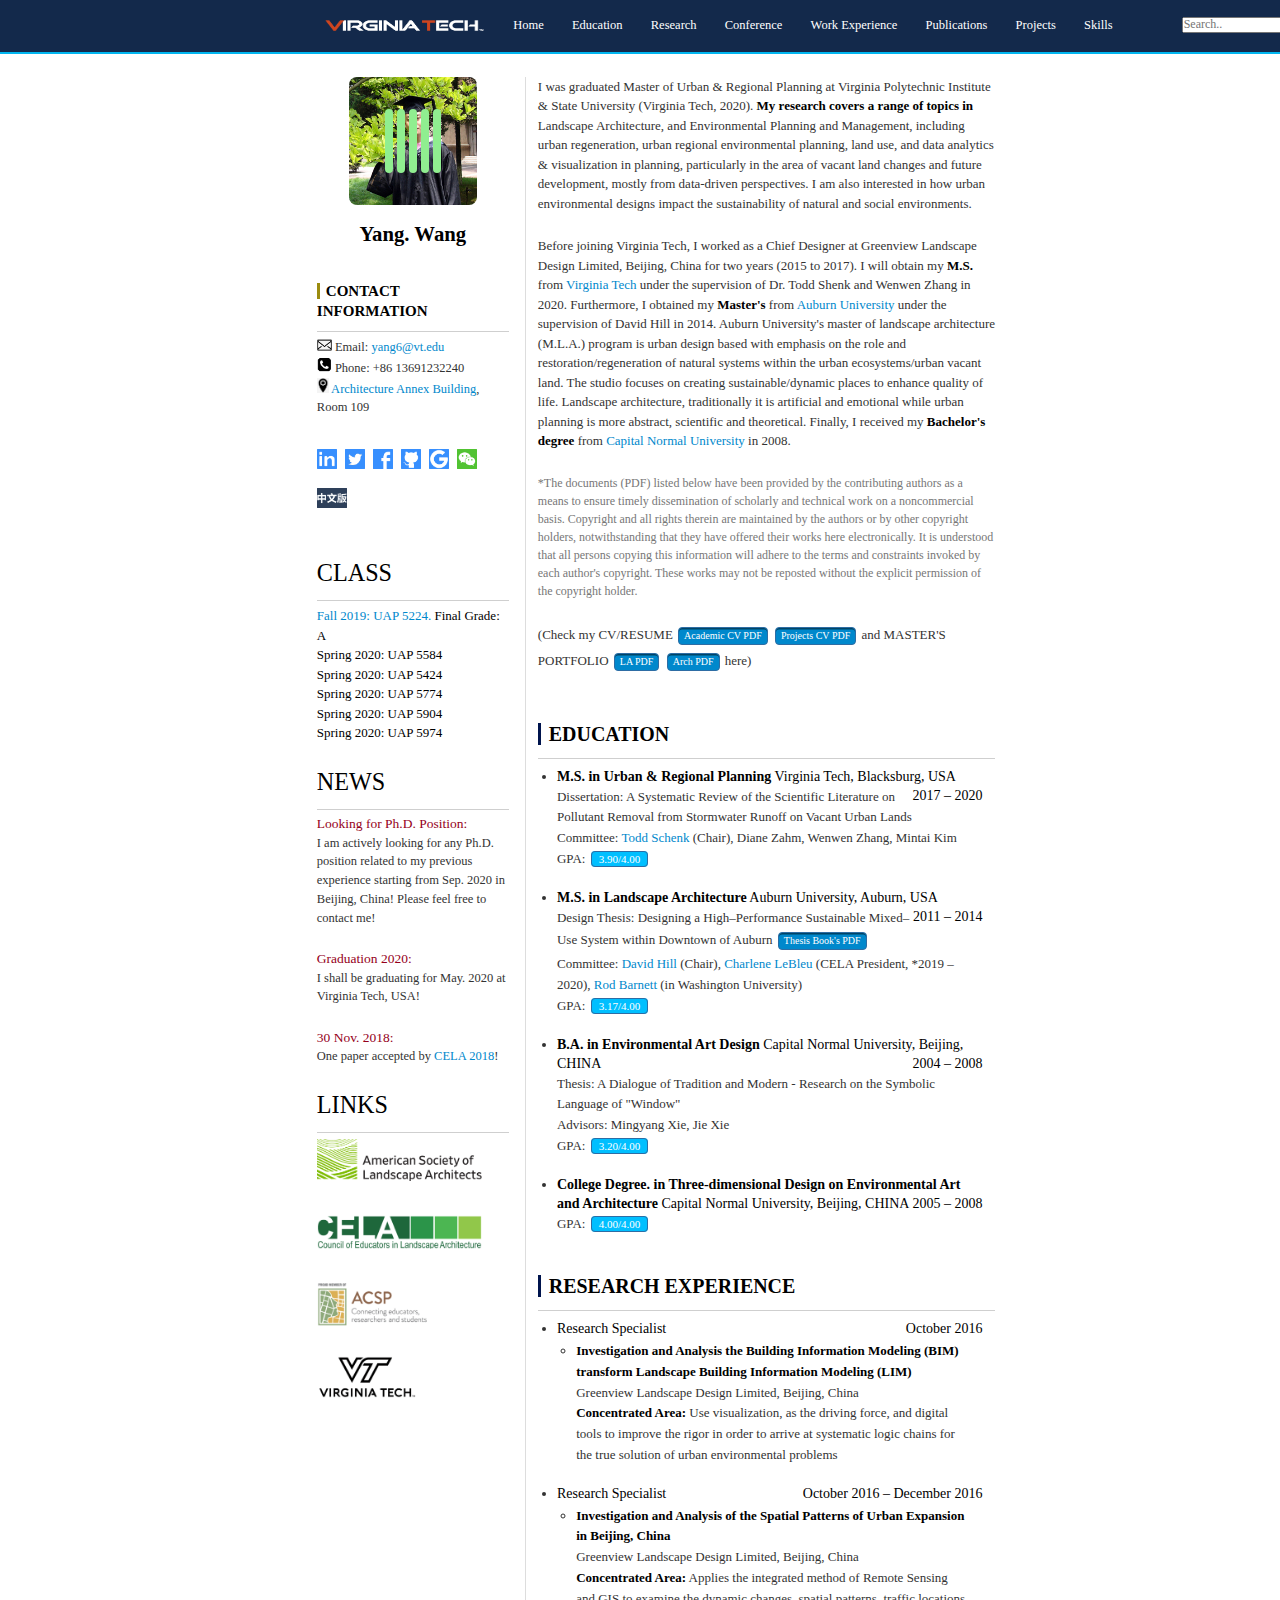
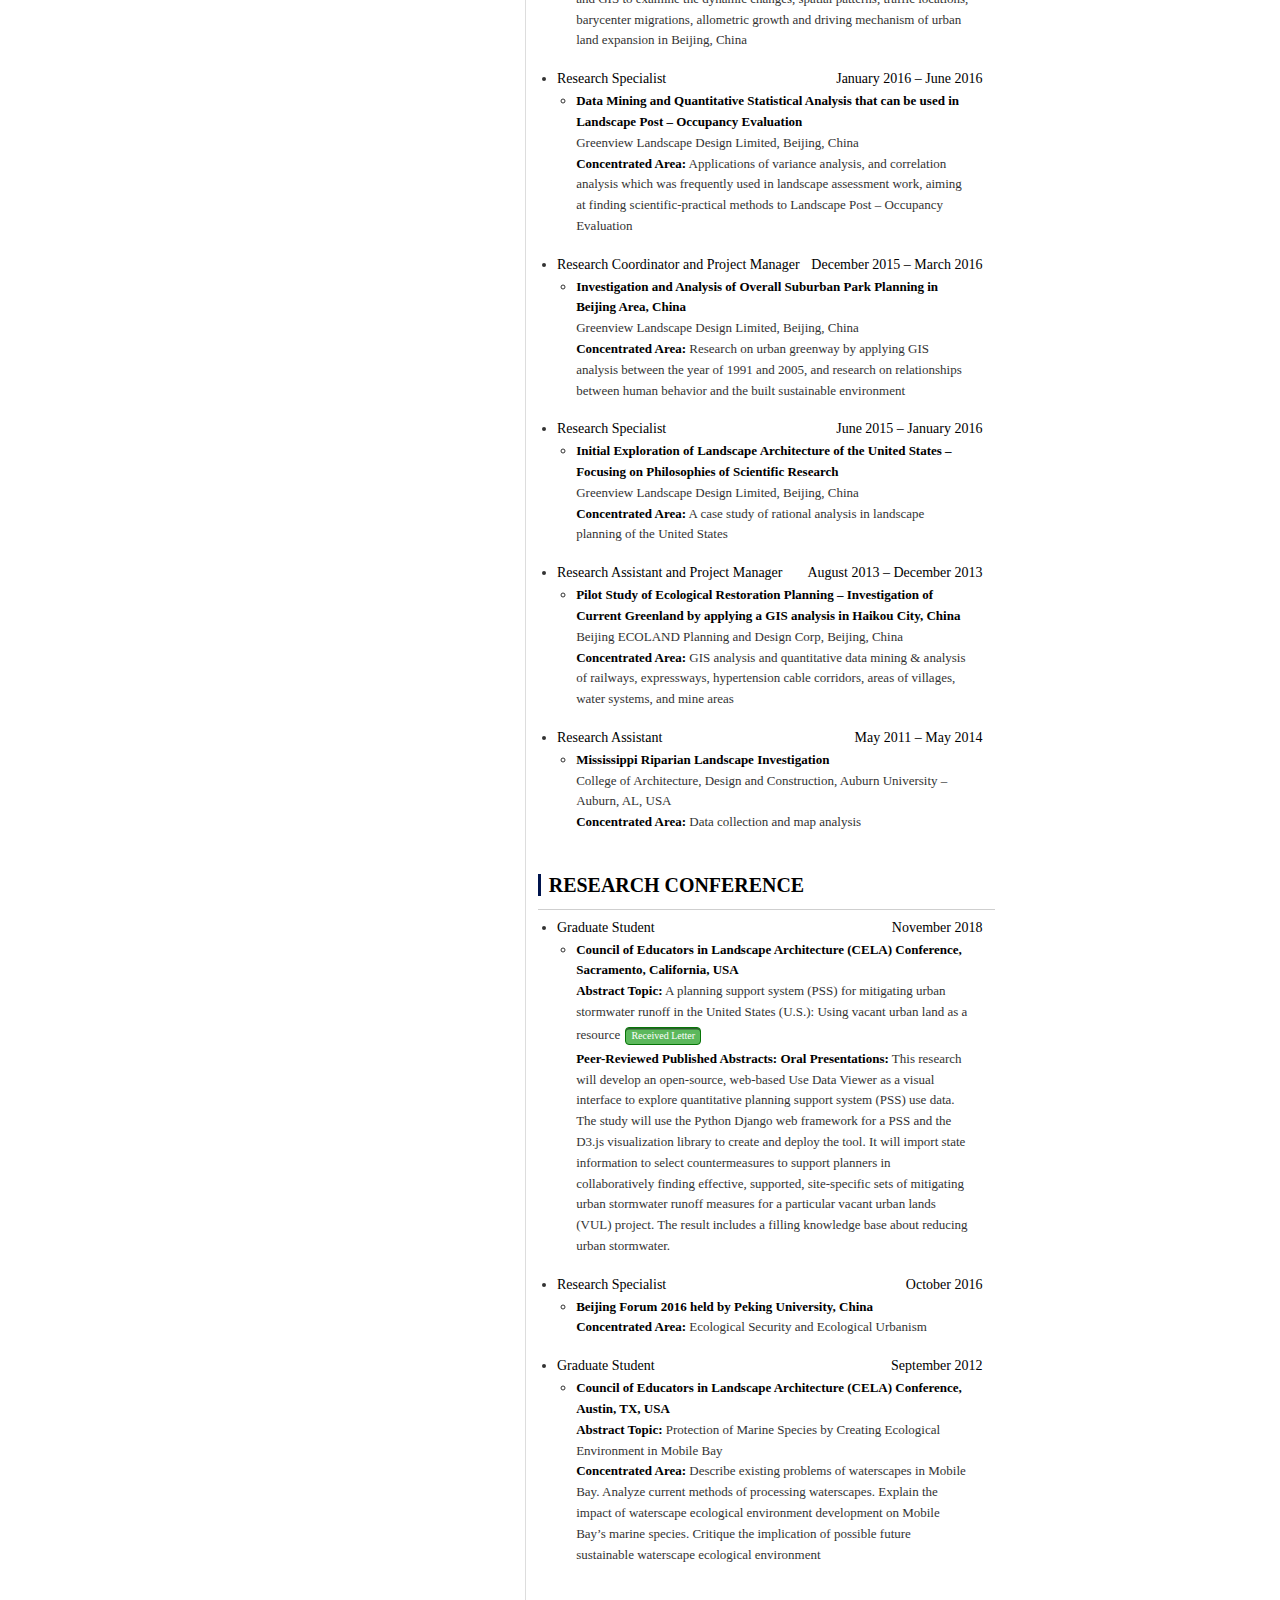
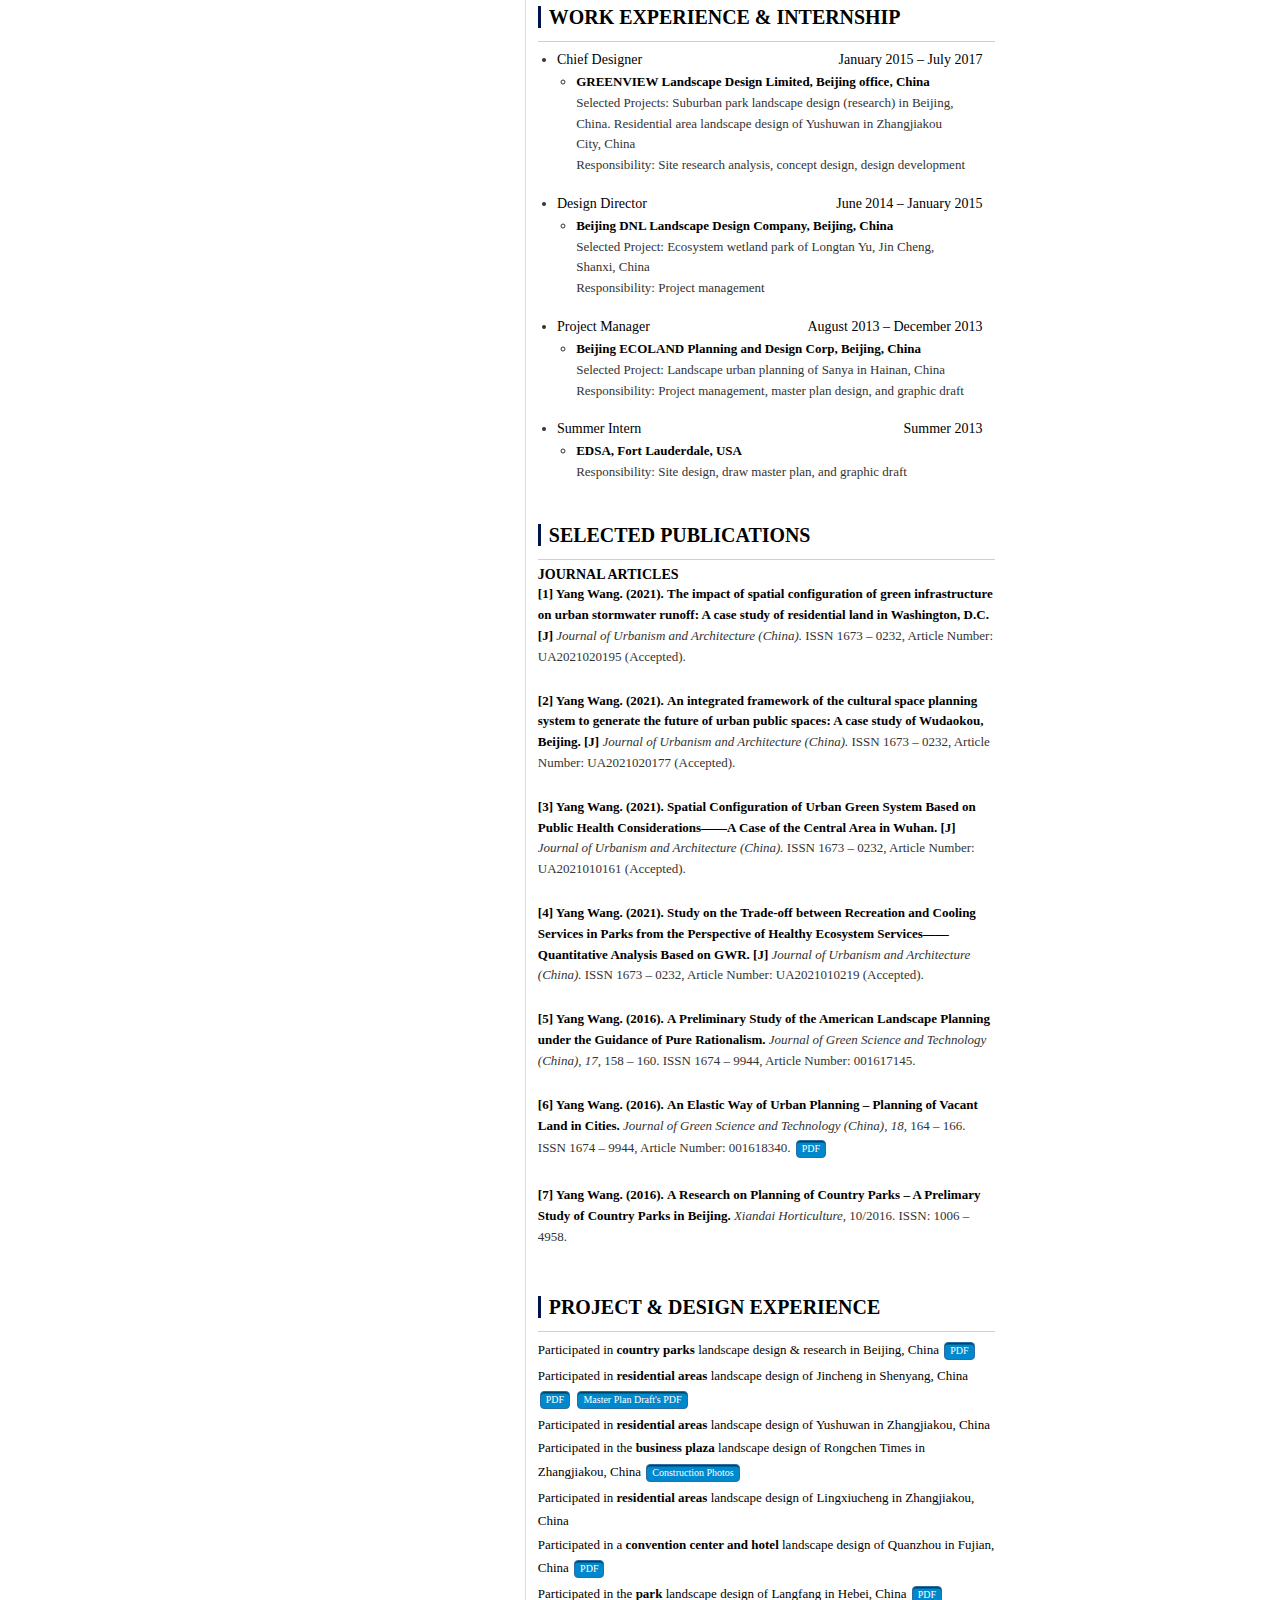
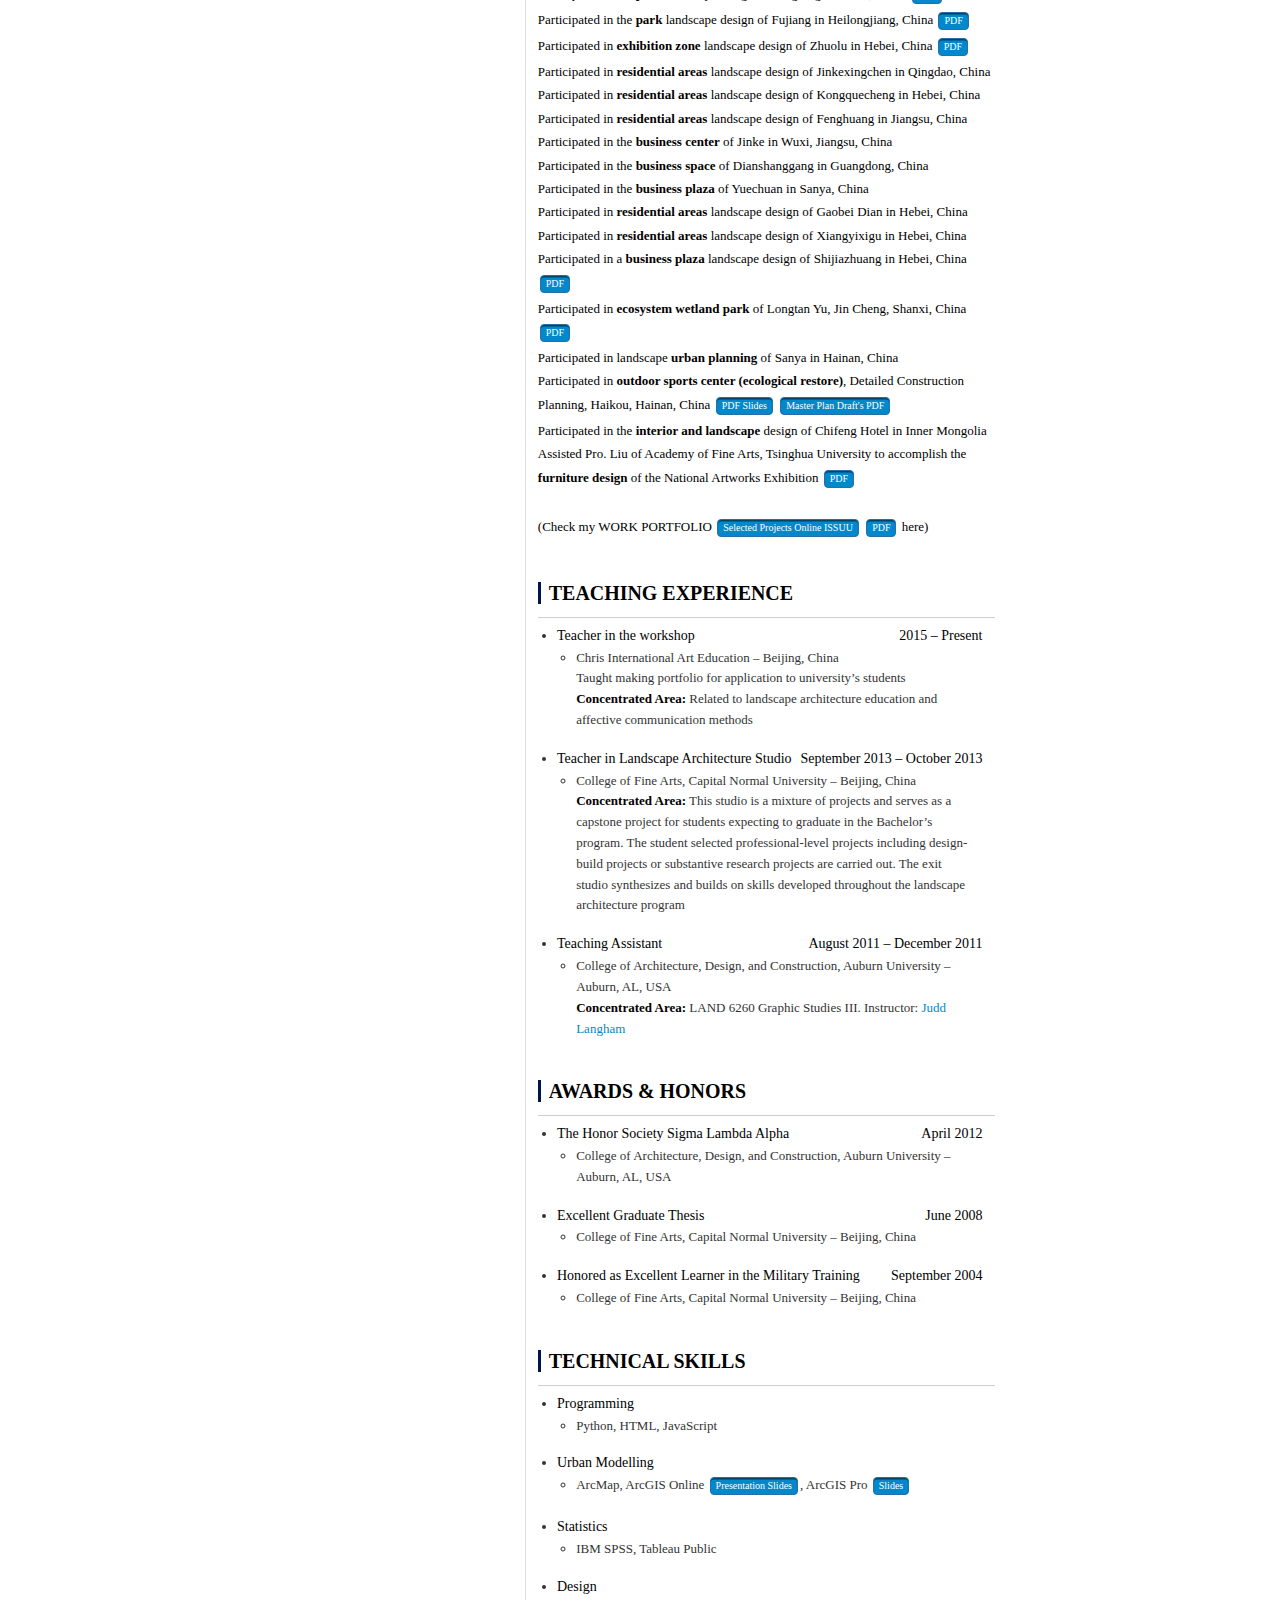
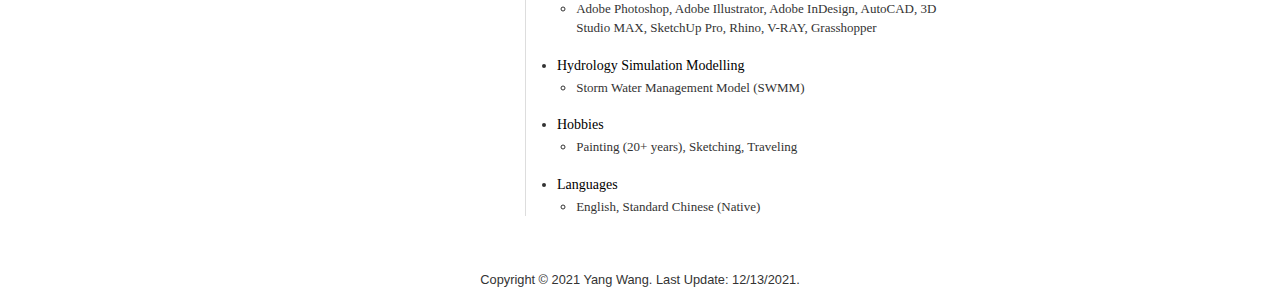
==== index.html @ 4e184217 "Update index.html" ====
<!DOCTYPE html>
<html lang="zh-cn">

<head>
    <meta charset="utf-8">
    <meta http-equiv="X-UA-Compatible" content="IE=edge,chrome=1">
    <meta name="viewport" content="width=device-width, initial-scale=1">
    <meta name="apple-mobile-web-app-status-bar-style" content="black" />
    <meta name="format-detection" content="email=yes" />
    <meta name="apple-mobile-web-app-capable" content="yes" />
    <meta name="format-detection" content="telephone=no" />
    <meta name="renderer" content="webkit">
    <meta name="apple-mobile-web-app-status-bar-style" content="black">
    <meta name="apple-mobile-web-app-title" content="Amaze UI" />
    <meta http-equiv="Cache-Control" content="no-cache, no-store, must-revalidate" />
    <meta http-equiv="Pragma" content="no-cache" />
    <meta http-equiv="Expires" content="0" />
    <title>Yang Wang | Virginia Tech</title>
    <link rel="shortcut icon" href="assets/images/yanglogo2.png" type="image/Y">
    <link rel="stylesheet" href="assets/css/typo.css">
    <link rel="stylesheet" href="assets/css/font-awesome.min.css">
    <link rel="stylesheet" href="assets/css/index.css">
    
<style>
body {
  margin: 0;
  font-family: Arial, Helvetica, sans-serif;
}
.topnav {
  overflow: hidden;
  background-color: #333;
}
.border-left1 {
    border-left: 1px solid #ddd;
}
div.b {
  line-height: 1.8;
  font-family:Times New Roman; 
  font-size:101%
}
    p.small {
    line-height: 1.5;
    }
em { 
  font-style: italic;
}
.button11 {
  background-color: #5cb85c;
  box-shadow: inset 0 1.5px rgba(0, 0, 0, 0.5);
  border-style: solid;
  border-color: #077507;
  border-width: 0.4px;
  color: #fff;
  padding: 0px 5px;
  font-family:'Palatino Linotype', Palatino, Georgia, serif; 
  font-size:13px
  text-align: center;
  border-radius: 4px;
  text-decoration: none;
  font-size: 10px;
  margin: 4px 2px;
  cursor: pointer;
  vertical-align: middle;
}
.button11:hover {
  background-color: #0B6121;
  color: #fff;
}
.button99 {
  background-color: #08c;
  box-shadow: inset 0 1.5px rgba(0, 0, 0, 0.5);
  border-style: solid;
  border-color: #2e6da4;
  border-width: 0.4px;
  color: #fff;
  padding: 0px 5px;
  font-family:'Palatino Linotype', Palatino, Georgia, serif; 
  font-size:13px
  text-align: center;
  border-radius: 4px;
  text-decoration: none;
  font-size: 10px;
  margin: 4px 2px;
  cursor: pointer;
  vertical-align: middle;
}
.button99:hover {
  background-color: #13294b;
  color: #fff;
}
.button1 {
  border-style: solid;
  border-color: #610B21;
  border-width: 0.4px;
  color: #fff;
  padding: 0.1px 7px;
  text-align: center;
  border-radius: 4px;
  text-decoration: none;
  font-size: 11px;
  margin: 4px 2px;
  cursor: pointer;
  box-shadow: 0 1px #999;
  vertical-align: middle;
}
.button2 {
  border-style: solid;
  border-color: #2e6da4;
  border-width: 0.4px;
  color: #fff;
  padding: 1px 7px;
  text-align: center;
  border-radius: 4px;
  text-decoration: none;
  font-size: 11px;
  margin: 4px 2px;
  cursor: pointer;
  vertical-align: middle;
}

.topnav a {
  float: left;
  color: #f2f2f2;
  text-align: center;
  padding: 14px 40px;
  text-decoration: none;
  font-size: 17px;
}

.topnav a:hover {
  background-color: #ddd;
  color: white;
}

.topnav a.active {
  background-color: #4CAF50;
  color: white;
  transform: translate(50%, -50%);
}

.topnav-centered a {
  float: none;
  position: absolute;
  top: 50%;
  left: 50%;
  transform: translate(100%, -50%);
}

.topnav-right {
  float: right;
}
</style>
</head>
</body>

	
    <script>
        function loading() {
            document.getElementsByClassName('avatar')[0].style.display = 'block';
            document.getElementsByClassName('loading')[0].style.display = 'none';
        }
</script>
</head>

<body>
    <header class="header"></header>
	<div id="cv_main" class="navbar navbar-default navbar-fixed-top" style="border-bottom-width: 2px; width: 1950px; border-bottom-style: solid;">
		<ul id="nav" class="screen_only" style="height:42px;">
			<li> <a href="https://archdesign.caus.vt.edu/"><img class="screen_only" style="float:right; position: center;padding-left: 60px;padding-top: 2px;" src="assets/images/VirginiaTech_Wordmark1.png" style="color:#13294b" width="160" height="21" alt="Virginia Tech, Urban Affairs and Planning" />
			</a></li>
			<div class="btn-group">
			<li style="padding-top: 10px;"><a href="index.html"> <p style="font-family:'Palatino Linotype', Palatino, Georgia, serif; font color:#f2c100; font-size: 12.5px;">Home</a></li></p>
      			<li style="padding-top: 10px;"><a href="./index.html#edu"> <p style="font-family:'Palatino Linotype', Palatino, Georgia, serif; font-size: 12.5px;">Education</a></li></p>
			<li style="padding-top: 10px;"><a href="./index.html#researchexperience"> <p style="font-family:'Palatino Linotype', Palatino, Georgia, serif; font-size: 12.5px;">Research</a></li></p>
      			<li style="padding-top: 10px;"><a href="./index.html#conference"> <p style="font-family:'Palatino Linotype', Palatino, Georgia, serif; font-size: 12.5px;">Conference</a></li></p>
      		  	<li style="padding-top: 10px;"><a href="./index.html#work"> <p style="font-family:'Palatino Linotype', Palatino, Georgia, serif; font-size: 12.5px;">Work Experience</a></li></p>
			<li style="padding-top: 10px;"><a href="./index.html#publications"> <p style="font-family:'Palatino Linotype', Palatino, Georgia, serif; font-size: 12.5px;">Publications</a></li></p>
      			<li style="padding-top: 10px;"><a href="./index.html#projects"> <p style="font-family:'Palatino Linotype', Palatino, Georgia, serif; font-size: 12.5px;">Projects</a></li></p>
                        <li style="padding-top: 10px;"><a href="./index.html#skills"> <p style="font-family:'Palatino Linotype', Palatino, Georgia, serif; font-size: 12.5px;">Skills</a></li></p>
		        <input type="text" placeholder="Search.." style="font-family:'Palatino Linotype', Palatino, Georgia, serif; font-size: 12px; style=margin-top: 8px;margin-top: 12px;margin-left: 55px;height: 12px;width: 130px;" padding-left:="" px;margin-left:="" 45px;margin-top:="" 8px;width:="" 120px;height:="" 20px;"="">
		</ul>
	</div>
    <article class="container">
        <section class="side" id="side" style="padding-left: 3rem;padding-right: 3rem;">
		<!--
		<label class="switch" style="display: none;" onchange="switchFixed()">
                <script type="text/javaScript">
                    function switchFixed(){
                        var value = document.getElementById('cv_main').style.position === 'fixed' ? 'fixed' : 'fixed';
			document.getElementById('cv_main').style.position = value;
                    }
                </script>
                <input id="cb" type="checkbox">
                <span class="slider round"></span>
            </label>
            <style>
                @media (min-width: 	750px){
                    .switch{position:relative;display:inline-block!important;width:60px;height:34px;}
                    .switch input{display:none;}
                    .slider{position:absolute;cursor:pointer;top:0;left:0;right:0;bottom:0;background-color:#ccc;-webkit-transition:.4s;transition:.4s;}
                    .slider:before{position:absolute;content:"";height:26px;width:26px;left:4px;bottom:4px;background-color:white;-webkit-transition:.4s;transition:.4s;}
                    input:checked + .slider{background-color:#1abc9c;}
                    input:focus + .slider{box-shadow:0 0 1px #1abc9c;}
                    input:checked + .slider:before{-webkit-transform:translateX(26px);-ms-transform:translateX(26px);transform:translateX(26px);}.slider.round{border-radius:34px;}
                    .slider.round:before{border-radius:50%;}
                }
            </style>-->
            <!-- 左侧固定开关，记得及时删除这段代码 End-->

            <!-- 个人肖像 -->
            <section class="me">
                <section class="portrait">
                    <div class="loading">
                        <span></span>
                        <span></span>
                        <span></span>
                        <span></span>
                        <span></span>
                    </div>
                    <!-- 头像照片 -->
                    <img class="avatar" src="assets/images/new photo777.jpg" heigh="200" ;="" onload="loading()" style="border-radius: 8px; display: block;" width="200">
                </section>
                <h2>
 		<p style="font-family:'Palatino Linotype', Palatino, Georgia, serif; font-size:120%";> <font color:#717171"><b>Yang. Wang</b></font> </p>
                </h2>
            </section>

            <!-- 基本信息 -->
            <section class="contact info-unit">
                <h3>
                    <p style="font-family:'Palatino Linotype', Palatino, Georgia, serif; font-size:95%"><h66><b>CONTACT INFORMATION</b></h66>
		</h3>
                <hr/>
                <ul>
                    <li>
                        <p style="font-family:'Palatino Linotype', Palatino, Georgia, serif; font-size: 12.5px"; class="small">
			<img src="assets/images/mail.png" ,="" height="12"> 
			Email: <a href="mailto:yang6@vt.edu">yang6@vt.edu</a></p>
			<p style="font-family:'Palatino Linotype', Palatino, Georgia, serif; font-size: 12.5px"; class="small">
			<img src="assets/images/Phone.png" ,="" height="15"> 
			Phone: +86 13691232240</p>
			<p style="font-family:'Palatino Linotype', Palatino, Georgia, serif; font-size: 12.5px"; class="small">
			<img src="assets/images/location.png" ,="" height="15"> 
			<a href="https://goo.gl/maps/joccqLNyztT2">Architecture Annex Building</a>, Room 109</p>
                    </li>
		<br>
                </ul>
		<h1>
                <a href="https://www.linkedin.com/feed/"> 
		 <img src="assets/images/linkedlogo11.png"; width="20"></i> 
		</a>
		<a href="https://twitter.com/intent/follow?source=followbutton&variant=1.0&screen_name=Yang6Wang"> 
		 <img src="assets/images/twitterlogo11.png"; width="20"></i> 
		</a>
		<a href="https://www.facebook.com/profile.php?id=100022761184357"> 
		 <img src="assets/images/facebooklogo11.png"; width="20"></i> 
		</a>
	        <a href="https://github.com/YangWangDesign"> 
		 <img src="assets/images/githublog222.png"; width="20"></i> 
		</a>
		<a href="https://scholar.google.com/citations?user=HoMEobYAAAAJ&hl=en"> 
		 <img src="assets/images/googlelogo11.png"; width="20"></i> 
		</a>
		<a href="https://YangWangDesign.github.io/webwxgetmsgimg.jpg"> 
		 <img src="assets/images/wechat.png"; width="20"></i> 
		</a>
		<a href="cn.html">
		 <img src="assets/images/chinese6.jpg"; width="30"></i>
		</a>
                </h1>
	    </section>

            <!-- 联系方式 -->
            <section class="news update">
		    <br>
                <h2>
		<p style="font-family:'Palatino Linotype', Palatino, Georgia, serif; font-size:140%">CLASS</p>
		</h2>
		<hr/>
                     <h3>
                         <div class="b">
		    	 <p style="font-family:'Palatino Linotype', Palatino, Georgia, serif; font-size:13px"; class="small"> <span><a href="http://YangWangDesign.github.io/syllabus.pdf">Fall 2019: UAP 5224.</a> Final Grade: A</span><br>
                         <p style="font-family:'Palatino Linotype', Palatino, Georgia, serif; font-size:13px"; class="small"> <span>Spring 2020: UAP 5584 </span><br> 
		         <p style="font-family:'Palatino Linotype', Palatino, Georgia, serif; font-size:13px" class="small"> <span>Spring 2020: UAP 5424</span><br>
			 <p style="font-family:'Palatino Linotype', Palatino, Georgia, serif; font-size:13px" class="small"> <span>Spring 2020: UAP 5774</span><br>
		         <p style="font-family:'Palatino Linotype', Palatino, Georgia, serif; font-size:13px" class="small"> <span>Spring 2020: UAP 5904</span><br>
		         <p style="font-family:'Palatino Linotype', Palatino, Georgia, serif; font-size:13px" class="small"> <span>Spring 2020: UAP 5974</span><br>
			 </div>
		     </h3> 
		    </li>
		</ul>
            </section>

            <section class="news update">
		    <br>
                <h2>
		<p style="font-family:'Palatino Linotype', Palatino, Georgia, serif; font-size:140%">NEWS</p>
		</h2>
                <hr/>
                <ul>
                    <li>
                        <h3><span><p style="font-family:'Palatino Linotype', Palatino, Georgia, serif; font-size:13.5px"><font color="#95001a">Looking for Ph.D. Position: </font></span></h3>
                        <p style="font-family:'Palatino Linotype', Palatino, Georgia, serif; font-size:12.5px"; class="small">I am actively looking for any Ph.D. position related to my previous experience starting from Sep. 2020 in Beijing, China! Please feel free to contact me!   
                    </li>
			<br>
			<li>
			<h3><span><p style="font-family:'Palatino Linotype', Palatino, Georgia, serif; font-size:13.5px"><font color="#95001a">Graduation 2020: </font></span></h3>
                    	<p style="font-family:'Palatino Linotype', Palatino, Georgia, serif; font-size:12.5px"; class="small">I shall be graduating for May. 2020 at Virginia Tech, USA!   
		    </li>
			<br>
			<li>
			<h3><span><p style="font-family:'Palatino Linotype', Palatino, Georgia, serif; font-size:13.5px"><font color="#95001a">30 Nov. 2018: </font></span></h3>
                    	<p style="font-family:'Palatino Linotype', Palatino, Georgia, serif; font-size:12.5px"; class="small">One paper accepted by <a href="https://thecela.org/">CELA 2018</a>!   
		    </li>
		</ul>
            </section>

            <section class="news update">
		    <br>
                <h2>
		<p style="font-family:'Palatino Linotype', Palatino, Georgia, serif; font-size:140%">LINKS</p>
		</h2>
                <hr/>
                <ul>
                    <li>
                        <a href="https://www.asla.org/">
			 <img src="assets/images/asla-new-logo copy.png"; width="165"></i>
			</a>
		    <br>
		    <br>
		    	<a href="https://thecela.org/">
			 <img src="assets/images/CELA logo.PNG"; width="165"></i>
			</a>
		    <br>
		    <br>
			<a href="https://www.acsp.org/">
			 <img src="assets/images/acsp.png"; width="165"></i>
			</a>
		    <br>
		    <br>
			<a href="https://vt.edu/">
			 <img src="assets/images/VT.png"; width="165"></i>
			</a>
                    </li>
                </ul>
            </section>

	</section>
        <section class="main">
	<div class="border-left">
            <p style="font-family:'Palatino Linotype', Palatino, Georgia, serif; font-size:13px"; class="small"; class="border-left1"> </i>I was graduated Master of Urban & Regional Planning at Virginia Polytechnic Institute & State University (Virginia Tech, 2020). <strong>My research covers a range of topics in</strong></h2> Landscape Architecture, and Environmental Planning and Management, including urban regeneration, urban regional environmental planning, land use, and data analytics & visualization in planning, particularly in the area of vacant land changes and future development, mostly from data-driven perspectives. I am also interested in how urban environmental designs impact the sustainability of natural and social environments. </p>
            <br>
	    <p style="font-family:'Palatino Linotype', Palatino, Georgia, serif; font-size:13px"; class="small"> Before joining Virginia Tech, I worked as a Chief Designer at Greenview Landscape Design Limited, Beijing, China for two years (2015 to 2017). I will obtain my <b>M.S.</b> from <a href="https://vt.edu/">Virginia Tech</a> under the supervision of Dr. Todd Shenk and Wenwen Zhang in 2020. Furthermore, I obtained my <b>Master's</b> from <a href="https://auburn.edu/">Auburn University</a> under the supervision of David Hill in 2014. Auburn University's master of landscape architecture (M.L.A.) program is urban design based with emphasis on the role and restoration/regeneration of natural systems within the urban ecosystems/urban vacant land. The studio focuses on creating sustainable/dynamic places to enhance quality of life. Landscape architecture, traditionally it is artificial and emotional while urban planning is more abstract, scientific and theoretical. Finally, I received my <b>Bachelor's degree</b> from <a href="http://www.cnu.edu.cn">Capital Normal University</a> in 2008.</p>
	    <br>
	    <p style="font-family:'Palatino Linotype', Palatino, Georgia, serif; font-size:12px"; class="small";> <font color="#777">*The documents (PDF) listed below have been provided by the contributing authors as a means to ensure timely dissemination of scholarly and technical work on a noncommercial basis. Copyright and all rights therein are maintained by the authors or by other copyright holders, notwithstanding that they have offered their works here electronically. It is understood that all persons copying this information will adhere to the terms and constraints invoked by each author's copyright. These works may not be reposted without the explicit permission of the copyright holder.</font></p>
	    <br>
	    <p style="font-family:'Palatino Linotype', Palatino, Georgia, serif; font-size:13px"> (Check my CV/RESUME <a href="https://YangWangDesign.github.io/land.pdf"><button class="button button99">Academic CV PDF</button></a> <a href="https://YangWangDesign.github.io/chinesework.pdf"><button class="button button99">Projects CV PDF</button></a> and MASTER'S PORTFOLIO <a href="https://YangWangDesign.github.io/ReadMe.pdf"><button class="button button99">LA PDF</button></a> <a href="https://YangWangDesign.github.io/arch.pdf"><button class="button button99">Arch PDF</button></a> here) </p> 
	    <br>
	    <br>
		<!-- 教育经历 -->
            <section class="edu info-unit">
                <h2>
                    <p style="font-family:Times New Roman; font-size:110%"><h11><b><a id="edu"; style="color:#000000;">EDUCATION</a></b></h11></p>
		</h2>
                <hr/>
                <ul>
                    <li>
                        <h3>
                            <p style="font-family:'Palatino Linotype', Palatino, Georgia, serif; font-size:14px"> <span><strong>M.S. in Urban & Regional Planning</strong> Virginia Tech, Blacksburg, USA</span>
                            <time>2017 – 2020</time>
                        </h3>
			    <p style="font-family:'Palatino Linotype', Palatino, Georgia, serif; font-size:13px">Dissertation: A Systematic Review of the Scientific Literature on Pollutant Removal from Stormwater Runoff on Vacant Urban Lands</p>
			    <p style="font-family:'Palatino Linotype', Palatino, Georgia, serif; font-size:13px">Committee: <a href="https://www.spia.vt.edu/our-people/faculty-research/todd-schenk/">Todd Schenk</a> (Chair), Diane Zahm, Wenwen Zhang, Mintai Kim</p>
			    </h3>
                        <p style="font-family:'Palatino Linotype', Palatino, Georgia, serif; font-size:13px">GPA:
                            <a href="https://YangWangDesign.github.io/Plan of Study_Yang Wang.pdf" class="button2"; border-radius: 4px; style="background-color: #00BFFF; border-color: #2e6da4;">3.90/4.00</a> </p>
                    </li>
		    <li>
                        <h3>
                            <p style="font-family:'Palatino Linotype', Palatino, Georgia, serif; font-size:14px"> <span><strong>M.S. in Landscape Architecture</strong> Auburn University, Auburn, USA</span>
                            <time>2011 – 2014</time>
		        </h3>
			<p style="font-family:'Palatino Linotype', Palatino, Georgia, serif; font-size:13px">Design Thesis: Designing a High–Performance Sustainable Mixed–Use System within Downtown of Auburn
			<span class="link"> <a href="http://YangWangDesign.github.io/ReadNew.pdf"><button class="button button99">Thesis Book's PDF</button></a></p>
			</h3>  
		        <p style="font-family:'Palatino Linotype', Palatino, Georgia, serif; font-size:13px">Committee: <a href="https://cadc.auburn.edu/people/david-hill/">David Hill</a> (Chair), <a href="https://thecela.org/leadership/executive-committee/">Charlene LeBleu</a> (CELA President, *2019 – 2020), <a href="https://www.samfoxschool.wustl.edu/portfolios/rod_barnett">Rod Barnett</a> (in Washington University)</p>
                        </h3>
                        <p style="font-family:'Palatino Linotype', Palatino, Georgia, serif; font-size:13px">GPA:
                            <a class="button2"; border-radius: 4px; style="background-color: #00BFFF;">3.17/4.00</a> </p>
                    </li>
		    <li>
                        <h3>
                            <p style="font-family:'Palatino Linotype', Palatino, Georgia, serif; font-size:14px"> <span><strong>B.A. in Environmental Art Design</strong> Capital Normal University, Beijing, CHINA</span>
                            <time>2004 – 2008</time>
                        </h3>
			<p style="font-family:'Palatino Linotype', Palatino, Georgia, serif; font-size:13px">Thesis: A Dialogue of Tradition and Modern - Research on the Symbolic Language of "Window"
			<p style="font-family:'Palatino Linotype', Palatino, Georgia, serif; font-size:13px">Advisors: Mingyang Xie, Jie Xie</p>											     
                        </h3>
                        <p style="font-family:'Palatino Linotype', Palatino, Georgia, serif; font-size:13px">GPA:
                        <a class="button2"; border-radius: 4px; style="background-color: #00BFFF;">3.20/4.00</a> </p>
                    </li>
		    <li>
			<h3>
                            <p style="font-family:'Palatino Linotype', Palatino, Georgia, serif; font-size:14px"> <span><strong>College Degree. in Three-dimensional Design on Environmental Art and Architecture</strong> Capital Normal University, Beijing, CHINA</span>
                            <time>2005 – 2008</time>
                        </h3>
                        <p style="font-family:'Palatino Linotype', Palatino, Georgia, serif; font-size:13px">GPA:
                            <a class="button2"; border-radius: 4px; style="background-color: #00BFFF;">4.00/4.00</a> </p>
                    </li>
                </ul>
            </section>
            <br>
            <!-- 项目经验 -->
            <section class="project info-unit">
                <h2>
                    <p style="font-family:Times New Roman; font-size:110%"; style="color:#08c;"><h11><b><a id="researchexperience"; style="color:#000000;">RESEARCH EXPERIENCE</a></b></h11></p>
                </h2>
		<hr/>
                <ul>
                    <li>
                        <h3>
                            <p style="font-family:'Palatino Linotype', Palatino, Georgia, serif; font-size:14px"> <span>Research Specialist</span>
                            <time>October 2016</time>
		<h2>	    
                        </h3>
                        <ul class="info-content">
                            <li>
				</h3>
                                <p style="font-family:'Palatino Linotype', Palatino, Georgia, serif; font-size:13px;"><b>Investigation and Analysis the Building Information Modeling (BIM) transform Landscape Building Information Modeling (LIM)</b></p>
			        <p style="font-family:'Palatino Linotype', Palatino, Georgia, serif; font-size:13px;">Greenview Landscape Design Limited, Beijing, China</p>
<p style="font-family:'Palatino Linotype', Palatino, Georgia, serif; font-size:13px;"><b>Concentrated Area:</b> Use visualization, as the driving force, and digital tools to improve the rigor in order to arrive at systematic logic chains for the true solution of urban environmental problems</p>
            
             <section class="project info-unit">
             
                    </ul>
                  </li>
                  <li>
                    <h3>
                        <p style="font-family:'Palatino Linotype', Palatino, Georgia, serif; font-size:14px"> <span>Research Specialist</span>
		        <time>October 2016 – December 2016</time>
	            </h3>
                    <ul class="info-content">
                        <li>
			  <p style="font-family:'Palatino Linotype', Palatino, Georgia, serif; font-size:13px;"><b>Investigation and Analysis of the Spatial Patterns of Urban Expansion in Beijing, China</b></p>
			  <p style="font-family:'Palatino Linotype', Palatino, Georgia, serif; font-size:13px;">Greenview Landscape Design Limited, Beijing, China</p>
<p style="font-family:'Palatino Linotype', Palatino, Georgia, serif; font-size:13px;"><b>Concentrated Area:</b> Applies the integrated method of Remote Sensing and GIS to examine the dynamic changes, spatial patterns, traffic locations, barycenter migrations, allometric growth and driving mechanism of urban land expansion in Beijing, China</p>             
             
	     <section class="project info-unit">
             
                    </ul>
                  </li>
                  <li>
                    <h3>
                        <p style="font-family:'Palatino Linotype', Palatino, Georgia, serif; font-size:14px"> <span>Research Specialist</span>
		        <time>January 2016 – June 2016</time>
	            </h3>
                    <ul class="info-content">
                        <li>
			  <p style="font-family:'Palatino Linotype', Palatino, Georgia, serif; font-size:13px;"><b>Data Mining and Quantitative Statistical Analysis that can be used in Landscape Post – Occupancy Evaluation</b></p>
			  <p style="font-family:'Palatino Linotype', Palatino, Georgia, serif; font-size:13px;">Greenview Landscape Design Limited, Beijing, China</p>
<p style="font-family:'Palatino Linotype', Palatino, Georgia, serif; font-size:13px;"><b>Concentrated Area:</b> Applications of variance analysis, and correlation analysis which was frequently used in landscape assessment work, aiming at finding scientific-practical methods to Landscape Post – Occupancy Evaluation</p>
				
	     <section class="project info-unit">
             
                    </ul>
                  </li>
                  <li>
                    <h3>
                        <p style="font-family:'Palatino Linotype', Palatino, Georgia, serif; font-size:14px"> <span>Research Coordinator and Project Manager</span>
		        <time>December 2015 – March 2016</time>
	            </h3>
                    <ul class="info-content">
                        <li>
			  <p style="font-family:'Palatino Linotype', Palatino, Georgia, serif; font-size:13px;"><b>Investigation and Analysis of Overall Suburban Park Planning in Beijing Area, China</b></p>
			  <p style="font-family:'Palatino Linotype', Palatino, Georgia, serif; font-size:13px;">Greenview Landscape Design Limited, Beijing, China</p>
<p style="font-family:'Palatino Linotype', Palatino, Georgia, serif; font-size:13px;"><b>Concentrated Area:</b> Research on urban greenway by applying GIS analysis between the year of 1991 and 2005, and research on relationships between human behavior and the built sustainable environment</p>
				
	     <section class="project info-unit">
             
                    </ul>
                  </li>
                  <li>
                    <h3>
                        <p style="font-family:'Palatino Linotype', Palatino, Georgia, serif; font-size:14px"> <span>Research Specialist</span>
		        <time>June 2015 – January 2016</time>
	            </h3>
                    <ul class="info-content">
                        <li>
			  <p style="font-family:'Palatino Linotype', Palatino, Georgia, serif; font-size:13px;"><b>Initial Exploration of Landscape Architecture of the United States – Focusing on Philosophies of Scientific Research</b></p>
			  <p style="font-family:'Palatino Linotype', Palatino, Georgia, serif; font-size:13px;">Greenview Landscape Design Limited, Beijing, China</p>
<p style="font-family:'Palatino Linotype', Palatino, Georgia, serif; font-size:13px;"><b>Concentrated Area:</b> A case study of rational analysis in landscape planning of the United States</p>
				
	     <section class="project info-unit">
             
                    </ul>
                  </li>
                  <li>
                    <h3>
                        <p style="font-family:'Palatino Linotype', Palatino, Georgia, serif; font-size:14px"> <span>Research Assistant and Project Manager</span>
		        <time>August 2013 – December 2013</time>
	            </h3>
                    <ul class="info-content">
                        <li>
			  <p style="font-family:'Palatino Linotype', Palatino, Georgia, serif; font-size:13px"><b>Pilot Study of Ecological Restoration Planning – Investigation of Current Greenland by applying a GIS analysis in Haikou City, China</b></p>
			  <p style="font-family:'Palatino Linotype', Palatino, Georgia, serif; font-size:13px">Beijing ECOLAND Planning and Design Corp, Beijing, China</p>
<p style="font-family:'Palatino Linotype', Palatino, Georgia, serif; font-size:13px"><b>Concentrated Area:</b> GIS analysis and quantitative data mining & analysis of railways, expressways, hypertension cable corridors, areas of villages, water systems, and mine areas</p> 
			
	      <section class="project info-unit">
             
                    </ul>
                  </li>
                  <li>
                    <h3>
                        <p style="font-family:'Palatino Linotype', Palatino, Georgia, serif; font-size:14px"> <span>Research Assistant</span>
		        <time>May 2011 – May 2014</time>
	            </h3>
                    <ul class="info-content">
                        <li>
			  <p style="font-family:'Palatino Linotype', Palatino, Georgia, serif; font-size:13px"><b>Mississippi Riparian Landscape Investigation</b></p>
			  <p style="font-family:'Palatino Linotype', Palatino, Georgia, serif; font-size:13px">College of Architecture, Design and Construction, Auburn University – Auburn, AL, USA</p>
<p style="font-family:'Palatino Linotype', Palatino, Georgia, serif; font-size:13px"><b>Concentrated Area:</b> Data collection and map analysis</p>
		            </li>
                        </ul>
	    </section>
            <br>
            <!-- 项目经验 -->
            <section class="project info-unit">
                <h2>
                    <p style="font-family:Times New Roman; font-size:110%"><h11><b><a id="conference"; style="color:#000000;">RESEARCH CONFERENCE</a></b></h11></p>
		</h2>
                <hr/>
                <ul>
                    <li>
                        <h3>
                            <p style="font-family:'Palatino Linotype', Palatino, Georgia, serif; font-size:14px"> <span>Graduate Student</span>
                            <time>November 2018</time>
		<h2>	    
                        </h3>
                        <ul class="info-content">
                            <li>
				</h3>
                                <p style="font-family:'Palatino Linotype', Palatino, Georgia, serif; font-size:13px"><b>Council of Educators in Landscape Architecture (CELA) Conference, Sacramento, California, USA</b></p>
			        <p style="font-family:'Palatino Linotype', Palatino, Georgia, serif; font-size:13px"><b>Abstract Topic:</b> A planning support system (PSS) for mitigating urban stormwater runoff in the United States (U.S.): Using vacant urban land as a resource <a href="https://YangWangDesign.github.io/received letter.pdf"><button class="button button11">Received Letter</button></a></p>
<p style="font-family:'Palatino Linotype', Palatino, Georgia, serif; font-size:13px"><b>Peer-Reviewed Published Abstracts: Oral Presentations:</b> This research will develop an open-source, web-based Use Data Viewer as a visual interface to explore quantitative planning support system (PSS) use data. The study will use the Python Django web framework for a PSS and the D3.js visualization library to create and deploy the tool. It will import state information to select countermeasures to support planners in collaboratively finding effective, supported, site-specific sets of mitigating urban stormwater runoff measures for a particular vacant urban lands (VUL) project. The result includes a filling knowledge base about reducing urban stormwater.</p>
			
			<section class="project info-unit">
             
                    </ul>
                  </li>
                  <li>
                    <h3>
                        <p style="font-family:'Palatino Linotype', Palatino, Georgia, serif; font-size:14px"> <span>Research Specialist</span>
		        <time>October 2016</time>
	            </h3>
                    <ul class="info-content">
                        <li>
			  <p style="font-family:'Palatino Linotype', Palatino, Georgia, serif; font-size:13px"><b>Beijing Forum 2016 held by Peking University, China</b></p>
			  <p style="font-family:'Palatino Linotype', Palatino, Georgia, serif; font-size:13px"><b>Concentrated Area:</b> Ecological Security and Ecological Urbanism</p>
			
		<section class="project info-unit">
             
                    </ul>
                  </li>
                  <li>
                    <h3>
                        <p style="font-family:'Palatino Linotype', Palatino, Georgia, serif; font-size:14px"> <span>Graduate Student</span>
		        <time>September 2012</time>
	            </h3>
                    <ul class="info-content">
                        <li>
			  <p style="font-family:'Palatino Linotype', Palatino, Georgia, serif; font-size:13px"><b>Council of Educators in Landscape Architecture (CELA) Conference, Austin, TX, USA</b></p>
			  <p style="font-family:'Palatino Linotype', Palatino, Georgia, serif; font-size:13px"><b>Abstract Topic:</b> Protection of Marine Species by Creating Ecological Environment in Mobile Bay</p>
<p style="font-family:'Palatino Linotype', Palatino, Georgia, serif; font-size:13px"><b>Concentrated Area:</b> Describe existing problems of waterscapes in Mobile Bay. Analyze current methods of processing waterscapes. Explain the impact of waterscape ecological environment development on Mobile Bay’s marine species. Critique the implication of possible future sustainable waterscape ecological environment</p>
		              </li>
                          </ul>
	     </section>
             <br>
             <!-- 项目经验 -->
             <section class="project info-unit">
                <h2>
                    <p style="font-family:Times New Roman; font-size:110%"><h11><b><a id="work"; style="color:#000000;">WORK EXPERIENCE & INTERNSHIP</a></b></h11></p>
                </h2>
		<hr/>
                <ul>
                    <li>
                        <h3>
                            <p style="font-family:'Palatino Linotype', Palatino, Georgia, serif; font-size:14px"> <span>Chief Designer</span>
                            <time>January 2015 – July 2017</time>
		<h2>	    
                        </h3>
                        <ul class="info-content">
                            <li>
				</h3>
                                <p style="font-family:'Palatino Linotype', Palatino, Georgia, serif; font-size:13px"><b>GREENVIEW Landscape Design Limited, Beijing office, China</b></p>
			        <p style="font-family:'Palatino Linotype', Palatino, Georgia, serif; font-size:13px">Selected Projects: Suburban park landscape design (research) in Beijing, China. Residential area landscape design of Yushuwan in Zhangjiakou City, China</p>
<p style="font-family:'Palatino Linotype', Palatino, Georgia, serif; font-size:13px">Responsibility: Site research analysis, concept design, design development</p> 
				
		<section class="project info-unit">
             
                    </ul>
                  </li>
                  <li>
                    <h3>
                        <p style="font-family:'Palatino Linotype', Palatino, Georgia, serif; font-size:14px"> <span>Design Director</span>
		        <time>June 2014 – January 2015</time>
	            </h3>
                    <ul class="info-content">
                        <li>
			  <p style="font-family:'Palatino Linotype', Palatino, Georgia, serif; font-size:13px"><b>Beijing DNL Landscape Design Company, Beijing, China</b></p>
			  <p style="font-family:'Palatino Linotype', Palatino, Georgia, serif; font-size:13px">Selected Project: Ecosystem wetland park of Longtan Yu, Jin Cheng, Shanxi, China</p>
<p style="font-family:'Palatino Linotype', Palatino, Georgia, serif; font-size:13px">Responsibility: Project management</p>
				
		<section class="project info-unit">
             
                    </ul>
                  </li>
                  <li>
                    <h3>
                        <p style="font-family:'Palatino Linotype', Palatino, Georgia, serif; font-size:14px"> <span>Project Manager</span>
		        <time>August 2013 – December 2013</time>
	            </h3>
                    <ul class="info-content">
                        <li>
			  <p style="font-family:'Palatino Linotype', Palatino, Georgia, serif; font-size:13px"><b>Beijing ECOLAND Planning and Design Corp, Beijing, China</b></p>
			  <p style="font-family:'Palatino Linotype', Palatino, Georgia, serif; font-size:13px">Selected Project: Landscape urban planning of Sanya in Hainan, China</p>
<p style="font-family:'Palatino Linotype', Palatino, Georgia, serif; font-size:13px">Responsibility: Project management, master plan design, and graphic draft</p>
				
		<section class="project info-unit">
             
                    </ul>
                  </li>
                  <li>
                    <h3>
                        <p style="font-family:'Palatino Linotype', Palatino, Georgia, serif; font-size:14px"> <span>Summer Intern</span>
		        <time>Summer 2013</time>
	            </h3>
                    <ul class="info-content">
                        <li>
			  <p style="font-family:'Palatino Linotype', Palatino, Georgia, serif; font-size:13px"><b>EDSA, Fort Lauderdale, USA</b></p>
			  <p style="font-family:'Palatino Linotype', Palatino, Georgia, serif; font-size:13px">Responsibility: Site design, draw master plan, and graphic draft</p>
                            </li>
                        </ul>
	       <br>
            </section>
            <section class="publication">
                 <h2>
                     <p style="font-family:Times New Roman; font-size:110%"><h11><b><a id="publications"; style="color:#000000;">SELECTED PUBLICATIONS</a></b></h11></p>
	         </h2>
	         <hr/>
                 <ul>
                     <li>
                         <h3>
                             <p style="font-family:'Palatino Linotype', Palatino, Georgia, serif; font-size:14px"> <span><strong>JOURNAL ARTICLES</strong></span>
                 <h2>     
			 </h3>
                         <ul class="info-content">
                            <li>
				</h3>
                                <p style="font-family:'Palatino Linotype', Palatino, Georgia, serif; font-size:13px"><b>[1] Yang Wang.</b> <strong>(2021).</strong> <b>The impact of spatial configuration of green infrastructure on urban stormwater runoff: A case study of residential land in Washington, D.C. [J]</b> <em>Journal of Urbanism and Architecture (China).</em> ISSN 1673 – 0232, Article Number: UA2021020195 (Accepted).</p>
	       <br>	
                         <ul class="info-content">
                         <ul>
		         <li>
				</h3>
                                <p style="font-family:'Palatino Linotype', Palatino, Georgia, serif; font-size:13px"><b>[2] Yang Wang.</b> <strong>(2021).</strong> <b>An integrated framework of the cultural space planning system to generate the future of urban public spaces: A case study of Wudaokou, Beijing. [J]</b> <em>Journal of Urbanism and Architecture (China).</em> ISSN 1673 – 0232, Article Number: UA2021020177 (Accepted).</p>
	       <br>	
                         <ul class="info-content">
                         <ul>
		         <li>
				</h3>
                                <p style="font-family:'Palatino Linotype', Palatino, Georgia, serif; font-size:13px"><b>[3] Yang Wang.</b> <strong>(2021).</strong> <b>Spatial Configuration of Urban Green System Based on Public Health Considerations——A Case of the Central Area in Wuhan. [J]</b> <em>Journal of Urbanism and Architecture (China).</em> ISSN 1673 – 0232, Article Number: UA2021010161 (Accepted).</p>
	       <br>	
                         <ul class="info-content">
                         <ul>
		         <li>
				</h3>
                                <p style="font-family:'Palatino Linotype', Palatino, Georgia, serif; font-size:13px"><b>[4] Yang Wang.</b> <strong>(2021).</strong> <b>Study on the Trade-off between Recreation and Cooling Services in Parks from the Perspective of Healthy Ecosystem Services——Quantitative Analysis Based on GWR. [J]</b> <em>Journal of Urbanism and Architecture (China).</em> ISSN 1673 – 0232, Article Number: UA2021010219 (Accepted).</p>
	       <br>	
                         <ul class="info-content">
                         <ul>
		         <li>
				</h3>
                                <p style="font-family:'Palatino Linotype', Palatino, Georgia, serif; font-size:13px"><b>[5] Yang Wang.</b> <strong>(2016).</strong> <b>A Preliminary Study of the American Landscape Planning under the Guidance of Pure Rationalism.</b> <em>Journal of Green Science and Technology (China), 17</em>, 158 – 160. ISSN 1674 – 9944, Article Number: 001617145.</p>
	       <br>	
                         <ul class="info-content">
                         <ul>
                         <li>
				</h3>
                                <p style="font-family:'Palatino Linotype', Palatino, Georgia, serif; font-size:13px"><b>[6] Yang Wang.</b> <strong>(2016).</strong> <b>An Elastic Way of Urban Planning – Planning of Vacant Land in Cities.</b> <em>Journal of Green Science and Technology (China), 18</em>, 164 – 166. ISSN 1674 – 9944, Article Number: 001618340.
                                <span class="link"> <a href="http://www.cqvip.com/qk/90308a/201618/670089045.html"><button class="button button99">PDF</button></a></p>
	       <br>	
               <ul class="info-content">
                            <li>
				</h3>
                                <p style="font-family:'Palatino Linotype', Palatino, Georgia, serif; font-size:13px"><b>[7] Yang Wang.</b> <strong>(2016).</strong> <b>A Research on Planning of Country Parks – A Prelimary Study of Country Parks in Beijing.</b> <em>Xiandai Horticulture</em>, 10/2016. ISSN: 1006 – 4958.
                                <span class="link"> </p>
                           </span>
                            </li>
                         </ul>
		</section>
                <br>
	        <br>
             <!-- Design经验 -->
             <section class="project info-unit">
                <h2>
                    <p style="font-family:Times New Roman; font-size:110%"><h11><b><a id="projects"; style="color:#000000;">PROJECT & DESIGN EXPERIENCE</a></b></h11></p>
                </h2>
		<hr/>
                     <h3>
                         <div class="b">
			 <p style="font-family:'Palatino Linotype', Palatino, Georgia, serif; font-size:13px"> <span>Participated in <b>country parks</b> landscape design & research in Beijing, China</span> <a href="https://YangWangDesign.github.io/Country Parks.pdf"><button class="button button99">PDF</button></a><br>
                         <p style="font-family:'Palatino Linotype', Palatino, Georgia, serif; font-size:13px"> <span>Participated in <b>residential areas</b> landscape design of Jincheng in Shenyang, China</span> <a href="https://YangWangDesign.github.io/jincheng111.pdf"><button class="button button99">PDF</button></a> <a href="https://YangWangDesign.github.io/masterplan draftnew.pdf"><button class="button button99">Master Plan Draft's PDF</button></a><br>
			 <p style="font-family:'Palatino Linotype', Palatino, Georgia, serif; font-size:13px"> <span>Participated in <b>residential areas</b> landscape design of Yushuwan in Zhangjiakou, China</span><br> 
		         <p style="font-family:'Palatino Linotype', Palatino, Georgia, serif; font-size:13px"> <span>Participated in the <b>business plaza</b> landscape design of Rongchen Times in Zhangjiakou, China</span> <a href="https://YangWangDesign.github.io/newphotos.pdf"><button class="button button99">Construction Photos</button></a><br>
		         <p style="font-family:'Palatino Linotype', Palatino, Georgia, serif; font-size:13px"> <span>Participated in <b>residential areas</b> landscape design of Lingxiucheng in Zhangjiakou, China</span><br>
		         <p style="font-family:'Palatino Linotype', Palatino, Georgia, serif; font-size:13px"> <span>Participated in a <b>convention center and hotel</b> landscape design of Quanzhou in Fujian, China</span> <a href="https://YangWangDesign.github.io/quanzhouconcept.pdf"><button class="button button99">PDF</button></a><br>
			 <p style="font-family:'Palatino Linotype', Palatino, Georgia, serif; font-size:13px"> <span>Participated in the <b>park</b> landscape design of Langfang in Hebei, China</span> <a href="https://YangWangDesign.github.io/kongquecheng11.pdf"><button class="button button99">PDF</button></a><br>
			 <p style="font-family:'Palatino Linotype', Palatino, Georgia, serif; font-size:13px"> <span>Participated in the <b>park</b> landscape design of Fujiang in Heilongjiang, China</span> <a href="https://YangWangDesign.github.io/fujiang11.pdf"><button class="button button99">PDF</button></a><br>
			 <p style="font-family:'Palatino Linotype', Palatino, Georgia, serif; font-size:13px"> <span>Participated in <b>exhibition zone</b> landscape design of Zhuolu in Hebei, China</span> <a href="https://YangWangDesign.github.io/Zhuolu66.pdf"><button class="button button99">PDF</button></a><br>
			 <p style="font-family:'Palatino Linotype', Palatino, Georgia, serif; font-size:13px"> <span>Participated in <b>residential areas</b> landscape design of Jinkexingchen in Qingdao, China</span><br>
			 <p style="font-family:'Palatino Linotype', Palatino, Georgia, serif; font-size:13px"> <span>Participated in <b>residential areas</b> landscape design of Kongquecheng in Hebei, China</span><br> 
			 <p style="font-family:'Palatino Linotype', Palatino, Georgia, serif; font-size:13px"> <span>Participated in <b>residential areas</b> landscape design of Fenghuang in Jiangsu, China</span><br>
			 <p style="font-family:'Palatino Linotype', Palatino, Georgia, serif; font-size:13px"> <span>Participated in the <b>business center</b> of Jinke in Wuxi, Jiangsu, China</span><br>
			 <p style="font-family:'Palatino Linotype', Palatino, Georgia, serif; font-size:13px"> <span>Participated in the <b>business space</b> of Dianshanggang in Guangdong, China</span><br>
			 <p style="font-family:'Palatino Linotype', Palatino, Georgia, serif; font-size:13px"> <span>Participated in the <b>business plaza</b> of Yuechuan in Sanya, China</span><br>
			 <p style="font-family:'Palatino Linotype', Palatino, Georgia, serif; font-size:13px"> <span>Participated in <b>residential areas</b> landscape design of Gaobei Dian in Hebei, China</span><br>
			 <p style="font-family:'Palatino Linotype', Palatino, Georgia, serif; font-size:13px"> <span>Participated in <b>residential areas</b> landscape design of Xiangyixigu in Hebei, China</span><br>
			 <p style="font-family:'Palatino Linotype', Palatino, Georgia, serif; font-size:13px"> <span>Participated in a <b>business plaza</b> landscape design of Shijiazhuang in Hebei, China</span> <a href="https://YangWangDesign.github.io/Future City.pdf"><button class="button button99">PDF</button></a></br>
			 <p style="font-family:'Palatino Linotype', Palatino, Georgia, serif; font-size:13px"> <span>Participated in <b>ecosystem wetland park</b> of Longtan Yu, Jin Cheng, Shanxi, China</span> <a href="https://YangWangDesign.github.io/yulongtan.pdf"><button class="button button99">PDF</button></a></br>
			 <p style="font-family:'Palatino Linotype', Palatino, Georgia, serif; font-size:13px"> <span>Participated in landscape <b>urban planning</b> of Sanya in Hainan, China</span></br>
			 <p style="font-family:'Palatino Linotype', Palatino, Georgia, serif; font-size:13px"> <span>Participated in <b>outdoor sports center (ecological restore)</b>, Detailed Construction Planning, Haikou, Hainan, China</span> <a href="https://YangWangDesign.github.io/haikou.pdf"><button class="button button99">PDF Slides</button></a> <a href="https://YangWangDesign.github.io/mastersanya.pdf"><button class="button button99">Master Plan Draft's PDF</button></a></br>
			 <p style="font-family:'Palatino Linotype', Palatino, Georgia, serif; font-size:13px"> <span>Participated in the <b>interior and landscape</b> design of Chifeng Hotel in Inner Mongolia</span></br>
			 <p style="font-family:'Palatino Linotype', Palatino, Georgia, serif; font-size:13px"> <span>Assisted Pro. Liu of Academy of Fine Arts, Tsinghua University to accomplish the <b>furniture design</b> of the National Artworks Exhibition</span> <a href="https://YangWangDesign.github.io/jiaju.pdf"><button class="button button99">PDF</button></a></br>
		     	 <br>
			 <p style="font-family:'Palatino Linotype', Palatino, Georgia, serif; font-size:13px"> (Check my WORK PORTFOLIO <a href="https://issuu.com/yangwang31/docs/work_portfolio_yang_wang_2016"><button class="button button99">Selected Projects Online ISSUU</button></a> <a href="https://YangWangDesign.github.io/work.pdf"><button class="button button99">PDF</button></a> here) </p> 
                         </div>
		     </h3> 
			 </ul>
	       </section>
	       <br>
        <section class="project info-unit">
                <h2>
                    <p style="font-family:Times New Roman; font-size:110%"><h11><b>TEACHING EXPERIENCE</b></h11></p>
		</h2>
                <hr/>
                <ul>
                    <li>
                        <h3>
                            <p style="font-family:'Palatino Linotype', Palatino, Georgia, serif; font-size:14px"> <span>Teacher in the workshop</span>
                            <time>2015 – Present</time>
		<h2>	    
                        </h3>
                        <ul class="info-content">
                            <li>
				</h3>
                                <p style="font-family:'Palatino Linotype', Palatino, Georgia, serif; font-size:13px">Chris International Art Education – Beijing, China</p>
			        <p style="font-family:'Palatino Linotype', Palatino, Georgia, serif; font-size:13px">Taught making portfolio for application to university’s students</p>
<p style="font-family:'Palatino Linotype', Palatino, Georgia, serif; font-size:13px"><b>Concentrated Area:</b> Related to landscape architecture education and affective communication methods</p>
				
		<section class="project info-unit">
             
                    </ul>
                  </li>
                  <li>
                    <h3>
                        <p style="font-family:'Palatino Linotype', Palatino, Georgia, serif; font-size:14px"> <span>Teacher in Landscape Architecture Studio</span>
		        <time>September 2013 – October 2013</time>
	            </h3>
                    <ul class="info-content">
                        <li>
			  <p style="font-family:'Palatino Linotype', Palatino, Georgia, serif; font-size:13px">College of Fine Arts, Capital Normal University – Beijing, China</p>
			  <p style="font-family:'Palatino Linotype', Palatino, Georgia, serif; font-size:13px"><b>Concentrated Area:</b> This studio is a mixture of projects and serves as a capstone project for students expecting to graduate in the Bachelor’s program. The student selected professional-level projects including design-build projects or substantive research projects are carried out. The exit studio synthesizes and builds on skills developed throughout the landscape architecture program</p>
	              
			<section class="project info-unit">
             
                    </ul>
                  </li>
                  <li>
                    <h3>
                        <p style="font-family:'Palatino Linotype', Palatino, Georgia, serif; font-size:14px"> <span>Teaching Assistant</span>
		        <time>August 2011 – December 2011</time>
	            </h3>
                    <ul class="info-content">
                        <li>
			  <p style="font-family:'Palatino Linotype', Palatino, Georgia, serif; font-size:13px">College of Architecture, Design, and Construction, Auburn University – Auburn, AL, USA</p>
		          <p style="font-family:'Palatino Linotype', Palatino, Georgia, serif; font-size:13px"><b>Concentrated Area:</b> LAND 6260 Graphic Studies III. Instructor: <a href="https://www.auburn.edu/administration/facilities/organization/university-architect/staff.html">Judd Langham</a></p>
		      </li>
                  </ul>
	   </section>
	       <br>
        <section class="project info-unit">
                <h2>
                    <p style="font-family:'Palatino Linotype', Palatino, Georgia, serif; font-size:110%"><h11><b>AWARDS & HONORS</b></h11></p>
		</h2>
                <hr/>
                <ul>
                    <li>
                        <h3>
                            <p style="font-family:'Palatino Linotype', Palatino, Georgia, serif; font-size:14px"> <span>The Honor Society Sigma Lambda Alpha</span>
                            <time>April 2012</time>
		<h2>	    
                        </h3>
                        <ul class="info-content">
                            <li>
				</h3>
                                <p style="font-family:'Palatino Linotype', Palatino, Georgia, serif; font-size:13px">College of Architecture, Design, and Construction, Auburn University – Auburn, AL, USA</p>
				<section class="project info-unit">
             
                    </ul>
                  </li>
                  <li>
                    <h3>
                        <p style="font-family:'Palatino Linotype', Palatino, Georgia, serif; font-size:14px"> <span>Excellent Graduate Thesis</span>
		        <time>June 2008</time>
	            </h3>
                    <ul class="info-content">
                        <li>
			  <p style="font-family:'Palatino Linotype', Palatino, Georgia, serif; font-size:13px">College of Fine Arts, Capital Normal University – Beijing, China</p>
				
				<section class="project info-unit">
             
                    </ul>
                  </li>
                  <li>
                    <h3>
                        <p style="font-family:'Palatino Linotype', Palatino, Georgia, serif; font-size:14px"> <span>Honored as Excellent Learner in the Military Training</span>
		        <time>September 2004</time>
	            </h3>
                    <ul class="info-content">
                        <li>
			  <p style="font-family:'Palatino Linotype', Palatino, Georgia, serif; font-size:13px">College of Fine Arts, Capital Normal University – Beijing, China</p>
                    </li>
	         </ul> 
			  </section>
	       <br>
        <section class="project info-unit">
                <h2>
                    <p style="font-family:Times New Roman; font-size:110%"><h11><b><a id="skills"; style="color:#000000;">TECHNICAL SKILLS</a></b></h11></p>
		</h2>
                <hr/>
                <ul>
                    <li>
                        <h3>
                            <p style="font-family:'Palatino Linotype', Palatino, Georgia, serif; font-size:14px"; class="small"> <span>Programming</span>
		<h2>	    
                        </h3>
                        <ul class="info-content">
                            <li>
				</h3>
                                <p style="font-family:'Palatino Linotype', Palatino, Georgia, serif; font-size:13px" class="small">Python, HTML, JavaScript</p>
				
				<section class="project info-unit">
             
                    </ul>
                  </li>
                  <li>
                    <h3>
                        <p style="font-family:'Palatino Linotype', Palatino, Georgia, serif; font-size:14px"; class="small"> <span>Urban Modelling</span>
	            </h3>
                    <ul class="info-content">
                        <li>
			  <p style="font-family:'Palatino Linotype', Palatino, Georgia, serif; font-size:13px" class="small">ArcMap, ArcGIS Online <a href="https://YangWangDesign.github.io/class.pdf"><button class="button button99">Presentation Slides</button></a>, ArcGIS Pro <a href="https://YangWangDesign.github.io/report.pdf"><button class="button button99">Slides</button></a></p>
				
		<section class="project info-unit">
             
                    </ul>
                  </li>
                  <li>
                    <h3>
                        <p style="font-family:'Palatino Linotype', Palatino, Georgia, serif; font-size:14px"; class="small"> <span>Statistics</span>
	            </h3>
                    <ul class="info-content">
                        <li>
			  <p style="font-family:'Palatino Linotype', Palatino, Georgia, serif; font-size:13px" class="small">IBM SPSS, Tableau Public</p>
				
		<section class="project info-unit">
             
                    </ul>
                  </li>
                  <li>
                    <h3>
                        <p style="font-family:'Palatino Linotype', Palatino, Georgia, serif; font-size:14px"; class="small"> <span>Design</span>
	            </h3>
                    <ul class="info-content">
                        <li>
			  <p style="font-family:'Palatino Linotype', Palatino, Georgia, serif; font-size:13px" class="small">Adobe Photoshop, Adobe Illustrator, Adobe InDesign, AutoCAD, 3D Studio MAX, SketchUp Pro, Rhino, V-RAY, Grasshopper</p>
        
				<section class="project info-unit">
             
                    </ul>
                  </li>
                  <li>
                    <h3>
                        <p style="font-family:'Palatino Linotype', Palatino, Georgia, serif; font-size:14px"; class="small"> <span>Hydrology Simulation Modelling</span>
	            </h3>
                    <ul class="info-content">
                        <li>
			  <p style="font-family:'Palatino Linotype', Palatino, Georgia, serif; font-size:13px" class="small">Storm Water Management Model (SWMM)</p>
				
				<section class="project info-unit">
             
                    </ul>
                  </li>
                  <li>
                    <h3>
                        <p style="font-family:'Palatino Linotype', Palatino, Georgia, serif; font-size:14px"; class="small"> <span>Hobbies</span>
	            </h3>
                    <ul class="info-content">
                        <li>
			  <p style="font-family:'Palatino Linotype', Palatino, Georgia, serif; font-size:13px" class="small">Painting (20+ years), Sketching, Traveling</p>
				
				<section class="project info-unit">
             
                    </ul>
                  </li>
                  <li>
                    <h3>
                        <p style="font-family:'Palatino Linotype', Palatino, Georgia, serif; font-size:14px"; class="small"> <span>Languages</span>
	            </h3>
                    <ul class="info-content">
                        <li>
			  <p style="font-family:'Palatino Linotype', Palatino, Georgia, serif; font-size:13px" class="small">English, Standard Chinese (Native)</p>
	</div>
	</section>
    </article>

    <footer class="footer">
        <p>Copyright © 2021 Yang Wang. Last Update:
            <time>12/13/2021</time>.</p>
    </footer>

   <!-- <script src="./assets/js/index.js"></script> -->
<!-- Go to www.addthis.com/dashboard to customize your tools -->
<script type="text/javascript" src="//s7.addthis.com/js/300/addthis_widget.js#pubid=ra-5dd2ddb189f6d51f"></script>

</body>

</html>
---- assets/css/typo.css ----
@charset "utf-8";

/* 防止用户自定义背景颜色对网页的影响，添加让用户可以自定义字体 */
html {
  color: #333;
  background: #fff;
  -webkit-text-size-adjust: 100%;
  -ms-text-size-adjust: 100%;
  text-rendering: optimizelegibility;
}

/* 如果你的项目仅支持 IE9+ | Chrome | Firefox 等，推荐在 <html> 中添加 .borderbox 这个 class */
html.borderbox *, html.borderbox *:before, html.borderbox *:after {
  -moz-box-sizing: border-box;
  -webkit-box-sizing: border-box;
  box-sizing: border-box;
}

/* 内外边距通常让各个浏览器样式的表现位置不同 */
body, dl, dt, dd, ul, ol, li, h1, h2, h3, h4, h5, h6, pre, code, form, fieldset, legend, input, textarea, p, blockquote, th, td, hr, button, article, aside, details, figcaption, figure, footer, header, menu, nav, section {
  margin: 0;
  padding: 0;
}

/* 重设 HTML5 标签, IE 需要在 js 中 createElement(TAG) */
article, aside, details, figcaption, figure, footer, header, menu, nav, section {
  display: block;
}

/* HTML5 媒体文件跟 img 保持一致 */
audio, canvas, video {
  display: inline-block;
}

/* 要注意表单元素并不继承父级 font 的问题 */
body, button, input, select, textarea {
  font: 300 1em/1.6 PingFang SC, Lantinghei SC, Microsoft Yahei, Hiragino Sans GB, Microsoft Sans Serif, WenQuanYi Micro Hei, sans-serif;
}

button::-moz-focus-inner,
input::-moz-focus-inner {
  padding: 0;
  border: 0;
}

/* 去掉各Table cell 的边距并让其边重合 */
table {
  border-collapse: collapse;
  border-spacing: 0;
}

/* 去除默认边框 */
fieldset, img {
  border: 0;
}

/* 块/段落引用 */
blockquote {
  position: relative;
  color: #999;
  font-weight: 400;
  border-left: 1px solid #1abc9c;
  padding-left: 1em;
  margin: 1em 3em 1em 2em;
}

@media only screen and ( max-width: 640px ) {
  blockquote {
    margin: 1em 0;
  }
}

/* Firefox 以外，元素没有下划线，需添加 */
acronym, abbr {
  border-bottom: 1px dotted;
  font-variant: normal;
}

/* 添加鼠标问号，进一步确保应用的语义是正确的（要知道，交互他们也有洁癖，如果你不去掉，那得多花点口舌） */
abbr {
  cursor: help;
}

/* 一致的 del 样式 */
del {
  text-decoration: line-through;
}

address, caption, cite, code, dfn, em, th, var {
  font-style: normal;
  font-weight: 400;
}

/* 去掉列表前的标识, li 会继承，大部分网站通常用列表来很多内容，所以应该当去 */
ul, ol {
  list-style: none;
}

/* 对齐是排版最重要的因素, 别让什么都居中 */
caption, th {
  text-align: left;
}

q:before, q:after {
  content: '';
}

/* 统一上标和下标 */
sub, sup {
  font-size: 75%;
  line-height: 0;
  position: relative;
}

:root sub, :root sup {
  vertical-align: baseline; /* for ie9 and other modern browsers */
}

sup {
  top: -0.5em;
}

sub {
  bottom: -0.25em;
}

/* 让链接在 hover 状态下显示下划线 */
a {
  color: #08c;
}

a:hover {
  text-decoration: none;
  color: #FFB400;
}

.typo a {
  border-bottom: 1px solid #1abc9c;
}

.typo a:hover {
  border-bottom-color: #555;
  color: #555;
  text-decoration: none;
}

/* 默认不显示下划线，保持页面简洁 */
ins, a {
  text-decoration: none;
}

/* 专名号：虽然 u 已经重回 html5 Draft，但在所有浏览器中都是可以使用的，
 * 要做到更好，向后兼容的话，添加 class="typo-u" 来显示专名号
 * 关于 <u> 标签：http://www.whatwg.org/specs/web-apps/current-work/multipage/text-level-semantics.html#the-u-element
 * 被放弃的是 4，之前一直搞错 http://www.w3.org/TR/html401/appendix/changes.html#idx-deprecated
 * 一篇关于 <u> 标签的很好文章：http://html5doctor.com/u-element/
 */
u, .typo-u {
  text-decoration: underline;
}

/* 标记，类似于手写的荧光笔的作用 */
mark {
  background: #fffdd1;
  border-bottom: 1px solid #ffedce;
  padding: 2px;
  margin: 0 5px;
}

/* 代码片断 */
pre, code, pre tt {
  font-family: Courier, 'Courier New', monospace;
}

pre {
  background: #f8f8f8;
  border: 1px solid #ddd;
  padding: 1em 1.5em;
  display: block;
  -webkit-overflow-scrolling: touch;
}

/* 一致化 horizontal rule */
hr {
  border: none;
  border-bottom: 1px solid #cfcfcf;
  margin-bottom: 0.8em;
  height: 10px;
}

/* 底部印刷体、版本等标记 */
small, .typo-small,
  /* 图片说明 */
figcaption {
  font-size: 0.9em;
  color: #888;
}

strong, b {
  font-weight: bold;
  color: #000;
}

/* 可拖动文件添加拖动手势 */
[draggable] {
  cursor: move;
}

.clearfix:before, .clearfix:after {
  content: "";
  display: table;
}

.clearfix:after {
  clear: both;
}

.clearfix {
  zoom: 1;
}

/* 强制文本换行 */
.textwrap, .textwrap td, .textwrap th {
  word-wrap: break-word;
  word-break: break-all;
}

.textwrap-table {
  table-layout: fixed;
}

/* 提供 serif 版本的字体设置: iOS 下中文自动 fallback 到 sans-serif */
.serif {
  font-family: Palatino, Optima, Georgia, serif;
}

/* 保证块/段落之间的空白隔行 */
.typo p, .typo pre, .typo ul, .typo ol, .typo dl, .typo form, .typo hr, .typo table,
.typo-p, .typo-pre, .typo-ul, .typo-ol, .typo-dl, .typo-form, .typo-hr, .typo-table, blockquote {
  margin-bottom: 1.2em
}

h1, h2, h3, h4, h5, h6 {
  font-family: PingFang SC, Verdana, Helvetica Neue, Microsoft Yahei, Hiragino Sans GB, Microsoft Sans Serif, WenQuanYi Micro Hei, sans-serif;
  font-weight: 100;
  color: #000;
  line-height: 1.35;
}

/* 标题应该更贴紧内容，并与其他块区分，margin 值要相应做优化 */
.typo h1, .typo h2, .typo h3, .typo h4, .typo h5, .typo h6,
.typo-h1, .typo-h2, .typo-h3, .typo-h4, .typo-h5, .typo-h6 {
  margin-top: 1.2em;
  margin-bottom: 0.6em;
  line-height: 1.35;
}

.typo h1, .typo-h1 {
  font-size: 2em;
}

.typo h2, .typo-h2 {
  font-size: 1.8em;
}

.typo h3, .typo-h3 {
  font-size: 1.6em;
}

.typo h4, .typo-h4 {
  font-size: 1.4em;
}

.typo h5, .typo h6, .typo-h5, .typo-h6 {
  font-size: 1.2em;
}

/* 在文章中，应该还原 ul 和 ol 的样式 */
.typo ul, .typo-ul {
  margin-left: 1.3em;
  list-style: disc;
}

.typo ol, .typo-ol {
  list-style: decimal;
  margin-left: 1.9em;
}

.typo li ul, .typo li ol, .typo-ul ul, .typo-ul ol, .typo-ol ul, .typo-ol ol {
  margin-bottom: 0.8em;
  margin-left: 2em;
}

.typo li ul, .typo-ul ul, .typo-ol ul {
  list-style: circle;
}

/* 同 ul/ol，在文章中应用 table 基本格式 */
.typo table th, .typo table td, .typo-table th, .typo-table td, .typo table caption {
  border: 1px solid #ddd;
  padding: 0.5em 1em;
  color: #666;
}

.typo table th, .typo-table th {
  background: #fbfbfb;
}

.typo table thead th, .typo-table thead th {
  background: #f1f1f1;
}

.typo table caption {
  border-bottom: none;
}

/* 去除 webkit 中 input 和 textarea 的默认样式  */
.typo-input, .typo-textarea {
  -webkit-appearance: none;
  border-radius: 0;
}

.typo-em, .typo em, legend, caption {
  color: #000;
  font-weight: inherit;
}

/* 着重号，只能在少量（少于100个字符）且全是全角字符的情况下使用 */
.typo-em {
  position: relative;
}

.typo-em:after {
  position: absolute;
  top: 0.65em;
  left: 0;
  width: 100%;
  overflow: hidden;
  white-space: nowrap;
  content: "・・・・・・・・・・・・・・・・・・・・・・・・・・・・・・・・・・・・・・・・・・・・・・・・・・・・・・・・・・・・・・・・・・・・・・・・・・・・・・・・・・・・・・・・・・・・・・・・・・・・";
}

/* Responsive images */
.typo img {
  max-width: 100%;
}
---- assets/css/index.css ----
@charset "UTF-8";
/* -------------------------------------------------
 * 公共部分
 * ------------------------------------------------- */
body {
  width: 100%;
  overflow-x: hidden;
  padding: 3.8rem 21%;
  padding-bottom: 0;
  box-sizing: border-box;
  font-size: .9em; }
  body .fa {
    margin-right: .3em; }
  body .info-unit {
    margin-bottom: 1rem; }
    body .info-unit h2 {
      font-weight: 700; }
    body .info-unit h3 {
      font-weight: 300; }
.border-left {
    border-left: 1px solid #ddd;
    padding-left: 12px;
}
/* -------------------------------------------------
 * 头部部分
 * ------------------------------------------------- */
.header {
	display: none;
   }

h11 {	
  border-left: 3px solid #00144d;	
  padding-left: 8px;	
  font-family:'Palatino Linotype', Palatino, Georgia, serif; 	
  font-size:105%;	
}
h222 {	
  border-left: 3px solid #00144d;	
  padding-left: 8px;	
  font-family:Times New Roman; 	
  font-size:105%;	
}
h66 {	
  border-left: 3px solid #9b8c0f;	
  padding-left: 6px;	
  font-family:'Palatino Linotype', Palatino, Georgia, serif; 	
  font-size:100%;	
}
h33 {	
  border-left: 3px solid #9b8c0f;	
  padding-left: 8px;	
  font-family:Times New Roman; 	
  font-size:100%;	
}
/* -------------------------------------------------
 * 主体部分
 * ------------------------------------------------- */
div#cv_main {
	background: transparent
	/*margin: 50px auto 30px auto;*/
	text-align:left;
	width: 100%;
  	padding: 0.3rem 19.6%;
	margin-right: .3em;
	box-sizing: border-box;}
.navbar-fixed-top {
    	top: 0;
    	border-width: 0 0 2px;
}
.navbar-default {
	background-color: #13294b;
	border-color:#00b6f0;
}
.navbar-fixed-top,
.navbar-fixed-bottom {
  position: fixed;
  right: 0;
  left: 0;
  z-index: 1030;
}

div#cv_main ul#nav{
	color:#555;
	height:32px;
	font-family: Helvetica, Arial, sans-serif;
	
}

div#cv_main ul#nav li{
	float:left;
	padding: 8px 14.1px;
	text-align:center;
    /* width: 120px; */
    /* font-size: 20px; */
    	margin: 0px;
    	margin-left: 0;
    	margin-right: 0;
}

div#cv_main ul#nav li a{
	color: #fff;
	font-weight:400;
	text-decoration:none;
}

div#cv_main ul#nav li a:hover{
	color: #00BFFF;
}

.container .side {
  position: absolute;
  width: 18rem;
  background: #fff;
  border-radius: 0px;
  box-sizing: border-box;
  padding: 1rem; }
  .container .side .me {
    text-align: center;
    margin-bottom: 2rem; }
    .container .side .me .portrait {
      margin: 0 auto;
      margin-bottom: 1rem;
      width: 8rem;
      height: 8rem;
      overflow: hidden;
      position: relative; }
      .container .side .me .portrait .loading {
        position: absolute;
        top: 50%;
        transform: translateY(-50%);
        width: 8rem;
        height: 4rem;
        margin: 0 auto; }
      .container .side .me .portrait .loading span {
        display: inline-block;
        width: 8px;
        height: 100%;
        border-radius: 4px;
        background: lightgreen;
        -webkit-animation: load 1s ease infinite; }
@-webkit-keyframes load {
  0%,100% {
    height: 3rem;
    margin: .5rem 0;
    background: lightblue; }
  50% {
    height: 1rem;
    margin: 1.5rem 0;
    background: lightgreen; } }
@keyframes {
  0%,100% {
    height: 3rem;
    margin: .5rem 0;
    background: lightblue; }
  50% {
    height: 1rem;
    margin: 1.5rem 0;
    background: lightgreen; } }
      .container .side .me .portrait .loading span:nth-child(2) {
        -webkit-animation-delay: 0.2s; }
      .container .side .me .portrait .loading span:nth-child(3) {
        -webkit-animation-delay: 0.4s; }
      .container .side .me .portrait .loading span:nth-child(4) {
        -webkit-animation-delay: 0.6s; }
      .container .side .me .portrait .loading span:nth-child(5) {
        -webkit-animation-delay: 0.8s; }
      .container .side .me .portrait img {
        display: none;
        width: 8rem;
        height: 8rem;
        border-radius: 50%; }
  .container .side .info-unit ul li label {
    display: inline-block;
    width: 35%; }
  .container .side .info-unit ul li span {
    display: inline-block;
    vertical-align: top;
    width: 60%; }
.container .main {
  position: relative;
  margin-left: 15rem;
  background: #FFFFFF;
  border-radius: 0px;
  box-sizing: border-box;
  padding: 1rem; }
  .container .main .info-unit ul {
    box-sizing: border-box;
    padding-left: 1.2rem;
    padding-right: 0.8rem; }
    .container .main .info-unit ul li {
      margin-bottom: 1rem;
      list-style: disc; }
      .container .main .info-unit ul li h3 .link {
        font-size: .5rem;
        border: 1px solid #4db6ac;
        padding: 1px 3px;
        -webkit-border-radius: 5px;
        border-radius: 5px;
        margin-left: .5rem; }
      .container .main .info-unit ul li h3 time {
        text-align: right;
        float: right; }
      .container .main .info-unit ul li .info-content li {
        list-style: circle;
        margin: 0; }
      .container .main .info-unit ul li .info-content .fa {
        font-size: 1em; }

/* -------------------------------------------------
 * 文档底部
 * ------------------------------------------------- */
.footer {
  width: 100%;
  margin-top: 1rem;
  height: 2rem; }
  .footer p {
    line-height: 2rem;
    text-align: center;
    font-size: 0.8rem; }

/* -------------------------------------------------
 * 自定义部分
 * ------------------------------------------------- */
.fa {
  font-size: 1.2em; }

h2 {
  font-size: 1.2em; }

h3 {
  font-size: 1.1em; }

hr {
  margin-bottom: .4em; }

aside {
  position: fixed;
  right: 0;
  top: 30%;
  z-index: 2; }
  aside ul li {
    margin-bottom: 10px;
    -webkit-border-radius: 10px 0 0 10px;
    border-radius: 19px 0 0 10px;
    -webkit-box-shadow: 0 2px 2px 0 rgba(0, 0, 0, 0.14), 0 3px 1px -2px rgba(0, 0, 0, 0.2), 0 1px 5px 0 rgba(0, 0, 0, 0.12);
    box-shadow: 0 2px 2px 0 rgba(0, 0, 0, 0.14), 0 3px 1px -2px rgba(0, 0, 0, 0.2), 0 1px 5px 0 rgba(0, 0, 0, 0.12);
    background: #2245C8; }
    aside ul li a {
      display: inline-block;
      width: 80px;
      height: 38px;
      line-height: 38px;
      padding-left: 10px;
      color: #fff; }

progress {
  background-color: #f6f6f6;
  display: inline;
  /*width: 195px;*/
  height: 1em; }

progress::-webkit-progress-bar {
  background-color: #e0eaf0; }

progress::-webkit-progress-value {
  background-color: #2245C8; }

progress::-moz-progress-bar {
  background-color: #e0eaf0; }

progress::-moz-progress-value {
  background-color: #708d9b; }

.progress-list {
  line-height: 2; }

mark {
  background: rgba(232, 232, 232, 0.8); }

  @media screen and (max-width: 1169px) {
  .container .info-unit h3 span {
    display: block; }
	  
  .container .info-unit h3 span.link {
    display: inline; }

  .container .project h3 span {
    display: inline; }

  .container .project h3 time {
    display: block; }

  .container .main .info-unit ul li h3 time {
    float: none;
    text-align: left; } }

@media screen and (max-width: 1199px) {
  body {
    padding: 1rem 2%; } }

@media screen and (max-width:  768px) {
  .container .side {
    position: relative;
    width: 95%;
    margin: 0 auto; }
	
  .container .main {
    position: relative;
    margin-left: 0;
    width: 95%;
    margin: 0 auto;
    margin-top: 1.5rem; }

  #nav-m {
    display: none;
    position: relative;
    width: 28px;
    height: 28px;
    right: 10px;
    bottom: 20px;
    box-shadow: 0 5px 20px #bbb;
    border-radius: 50%; }

  #nav-m svg {
    width: 28px;
    height: 28px; }

  aside {
    display: none; } }

/*# sourceMappingURL=index.css.map */
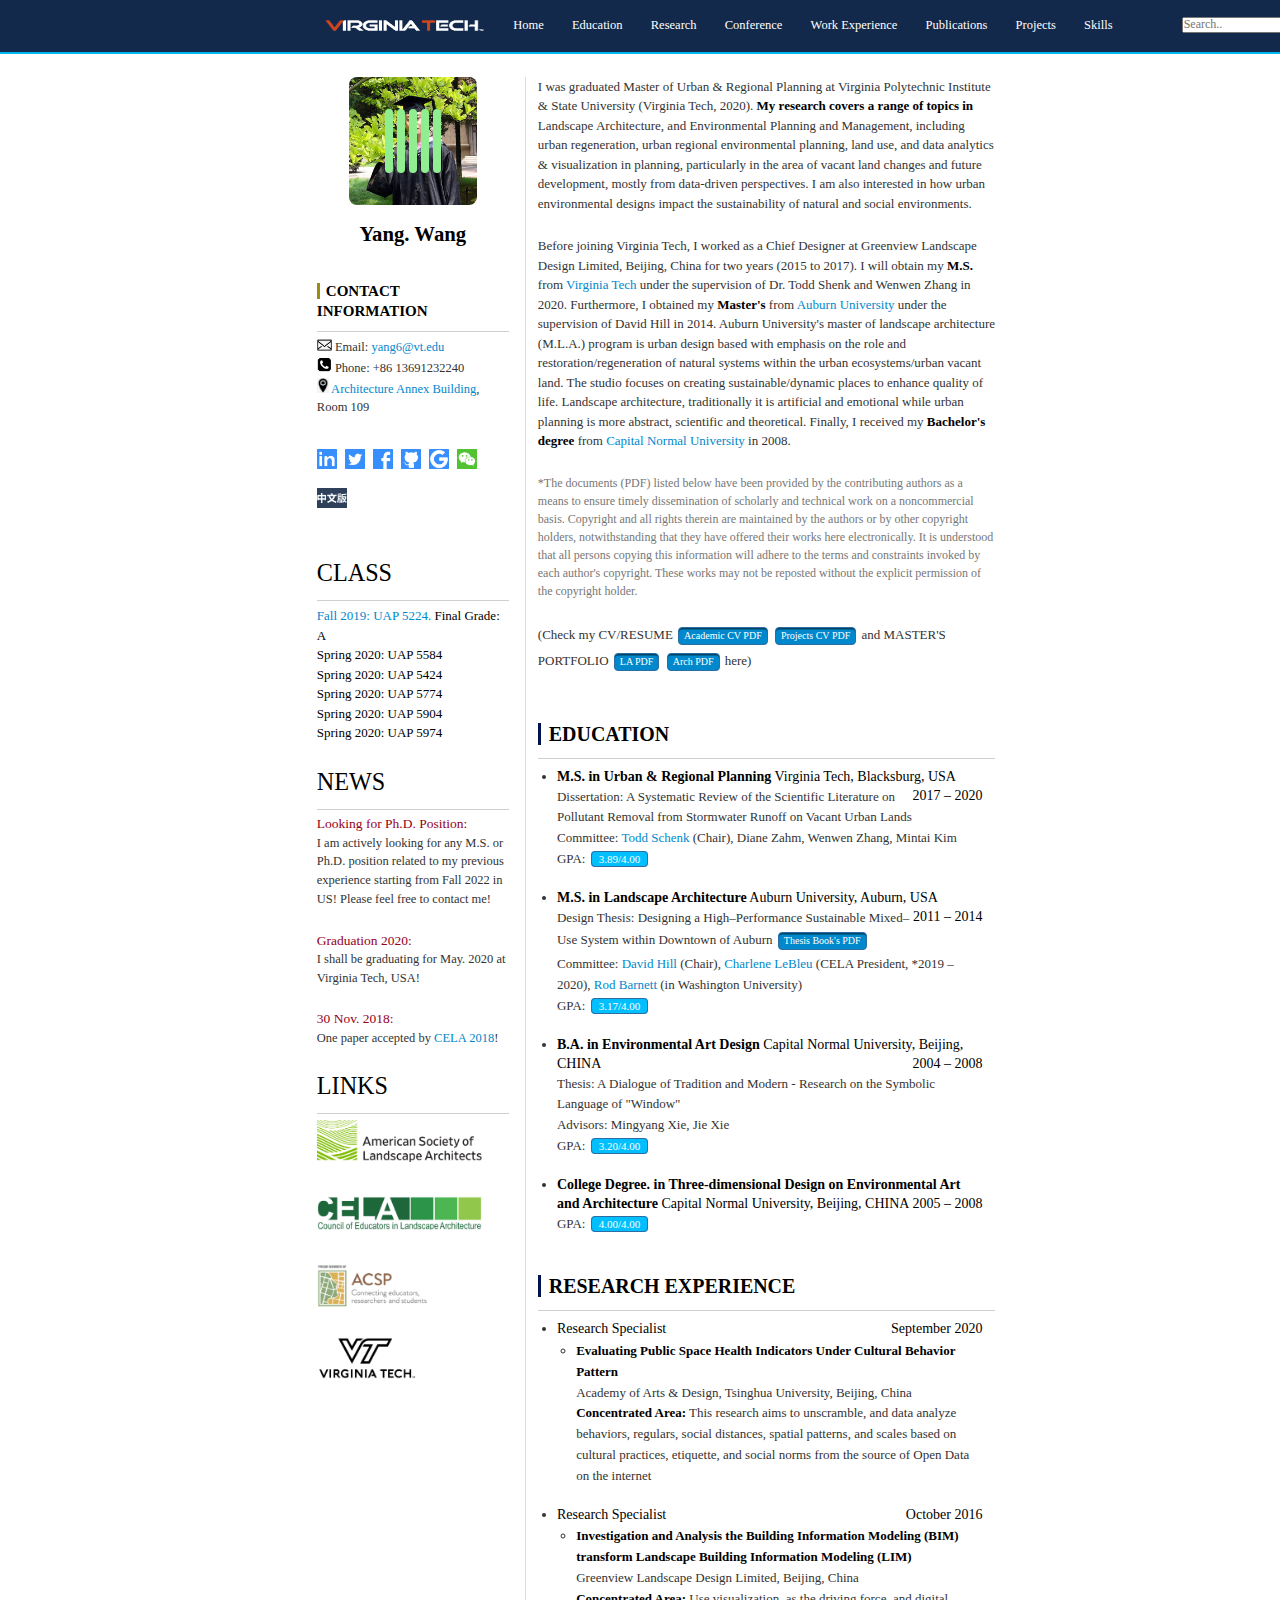
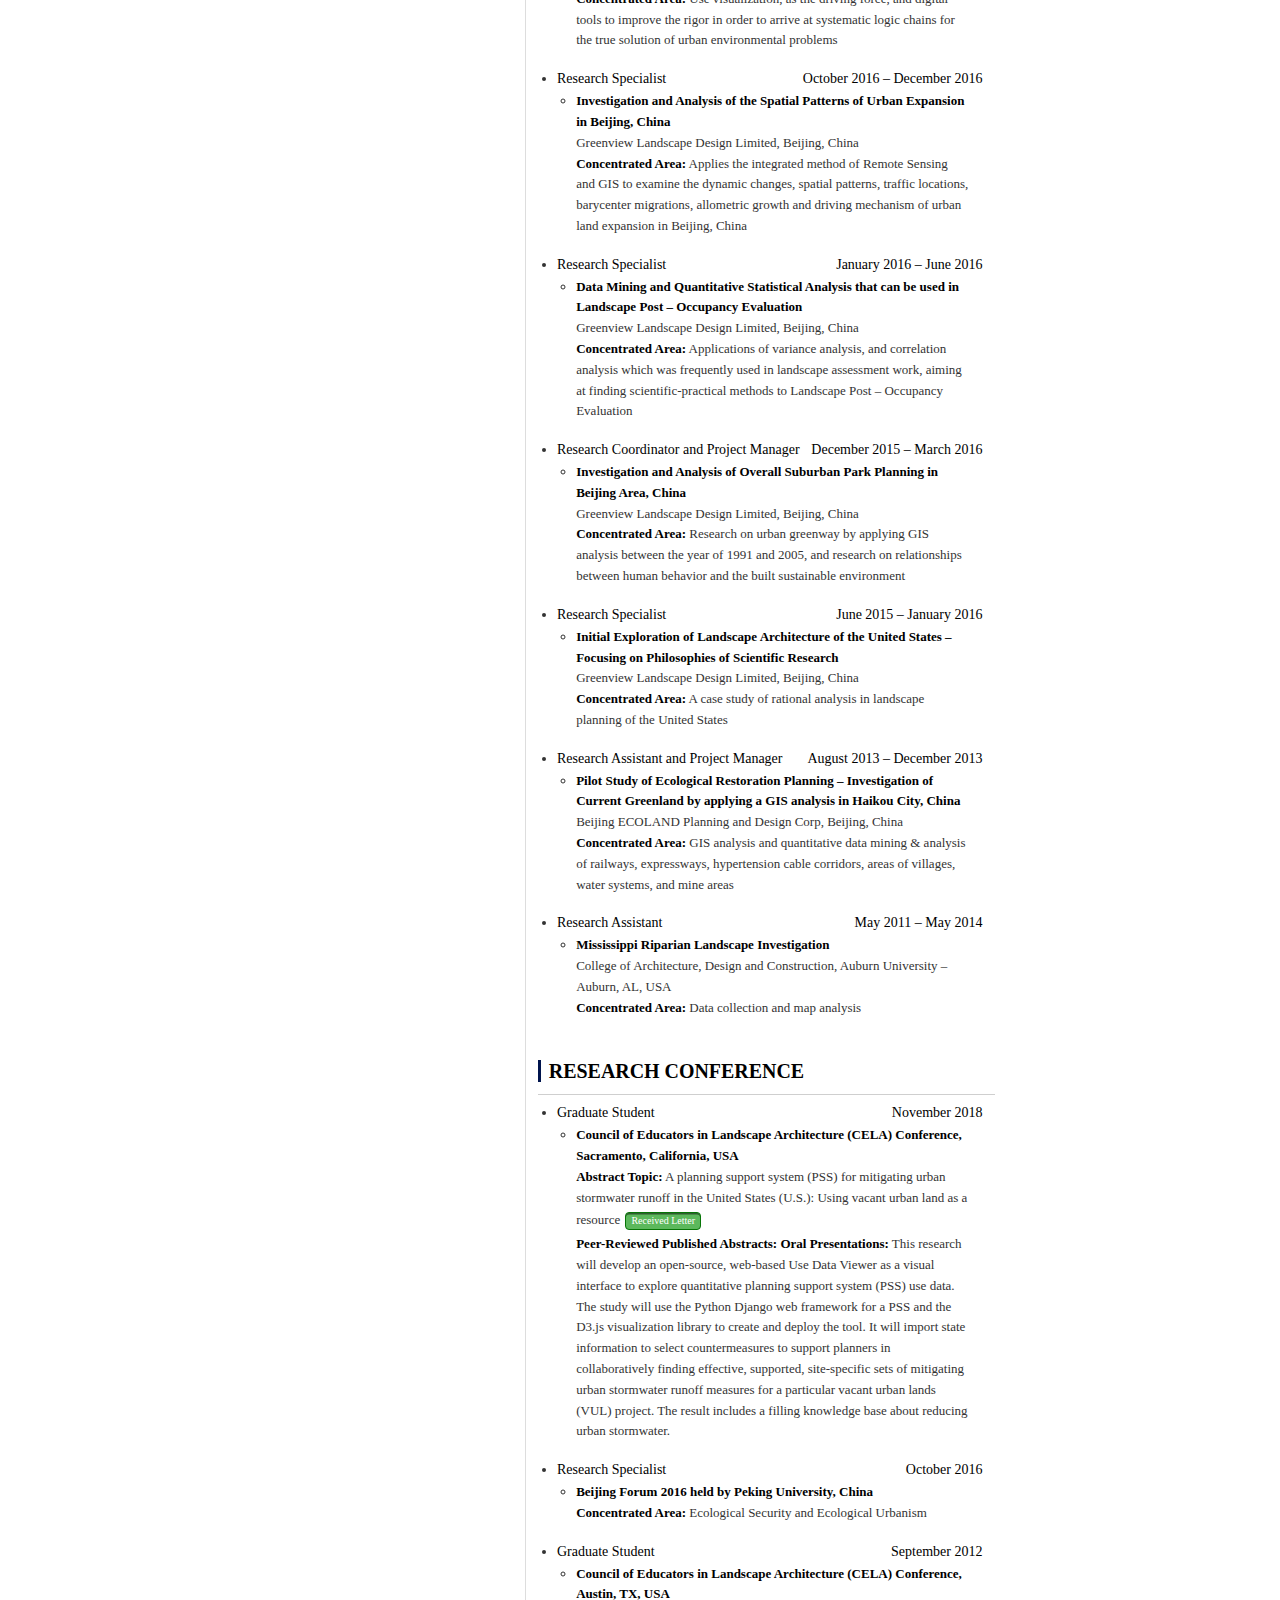
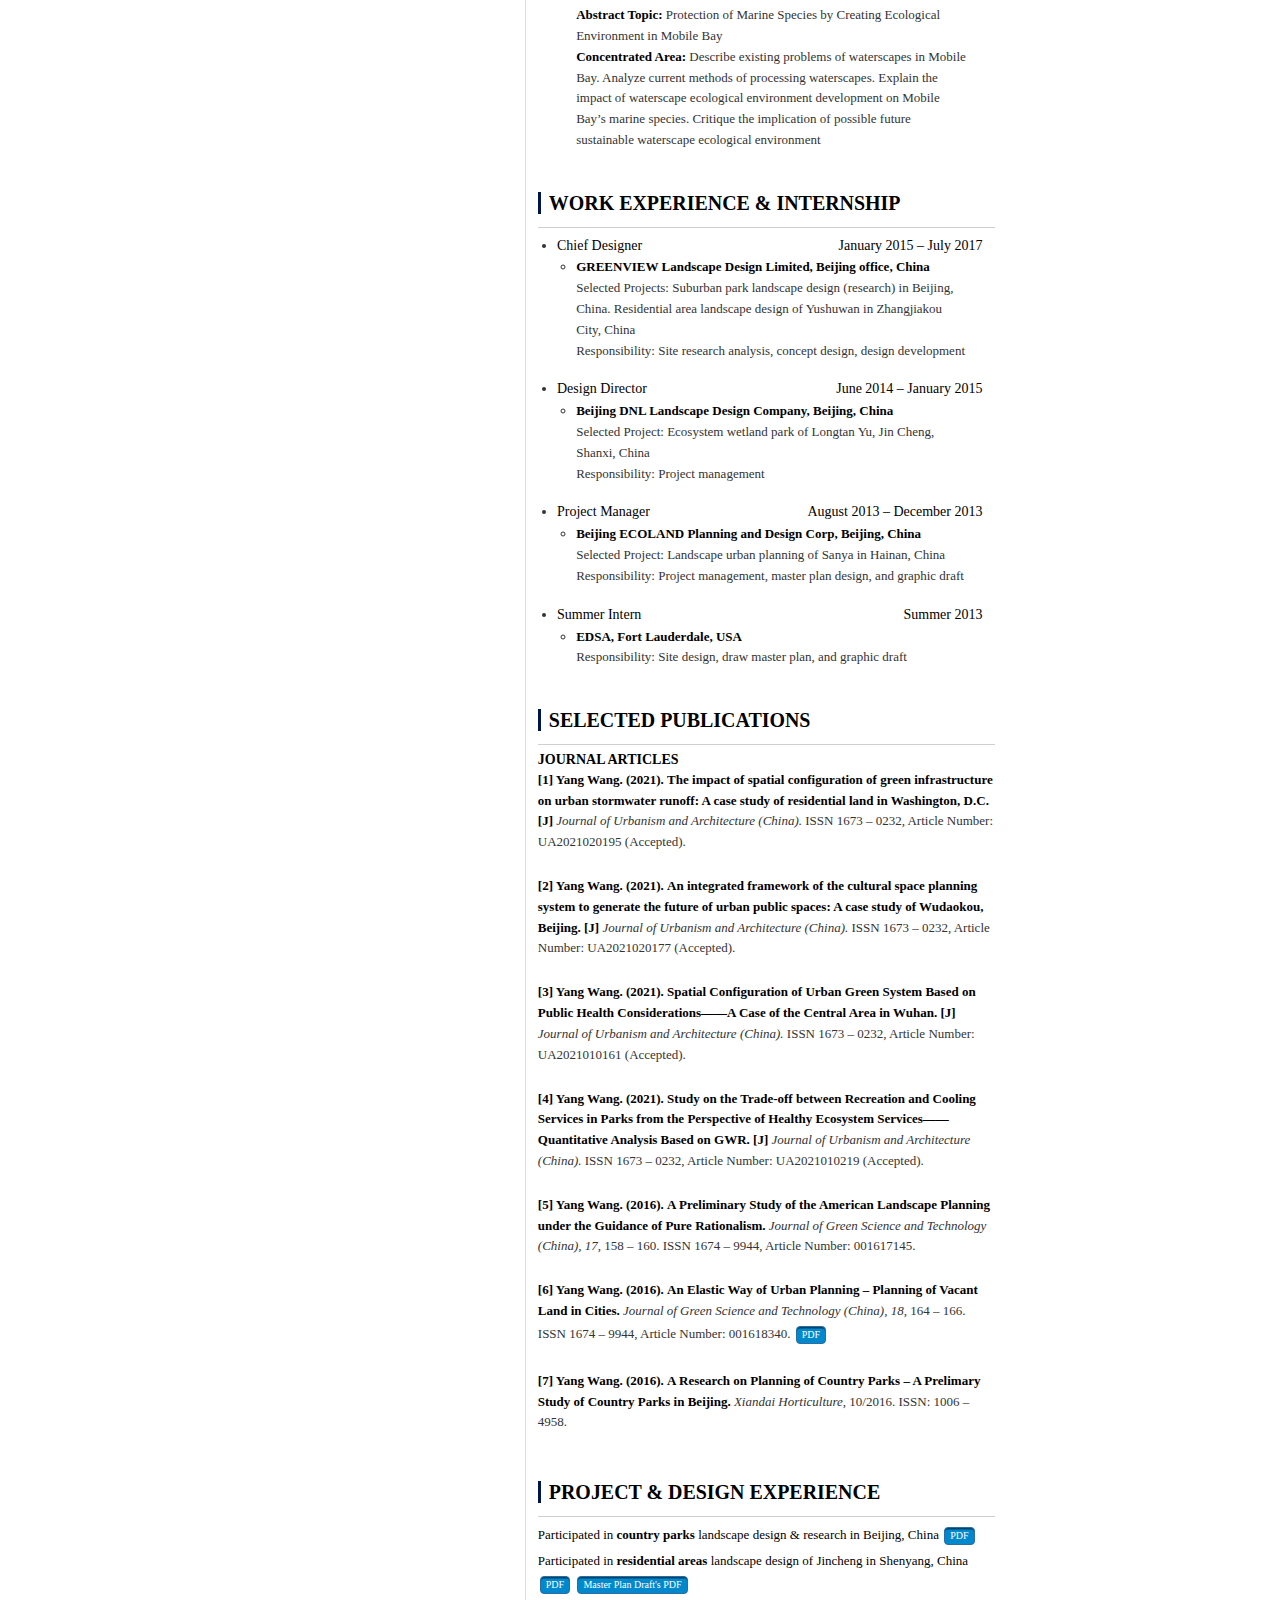
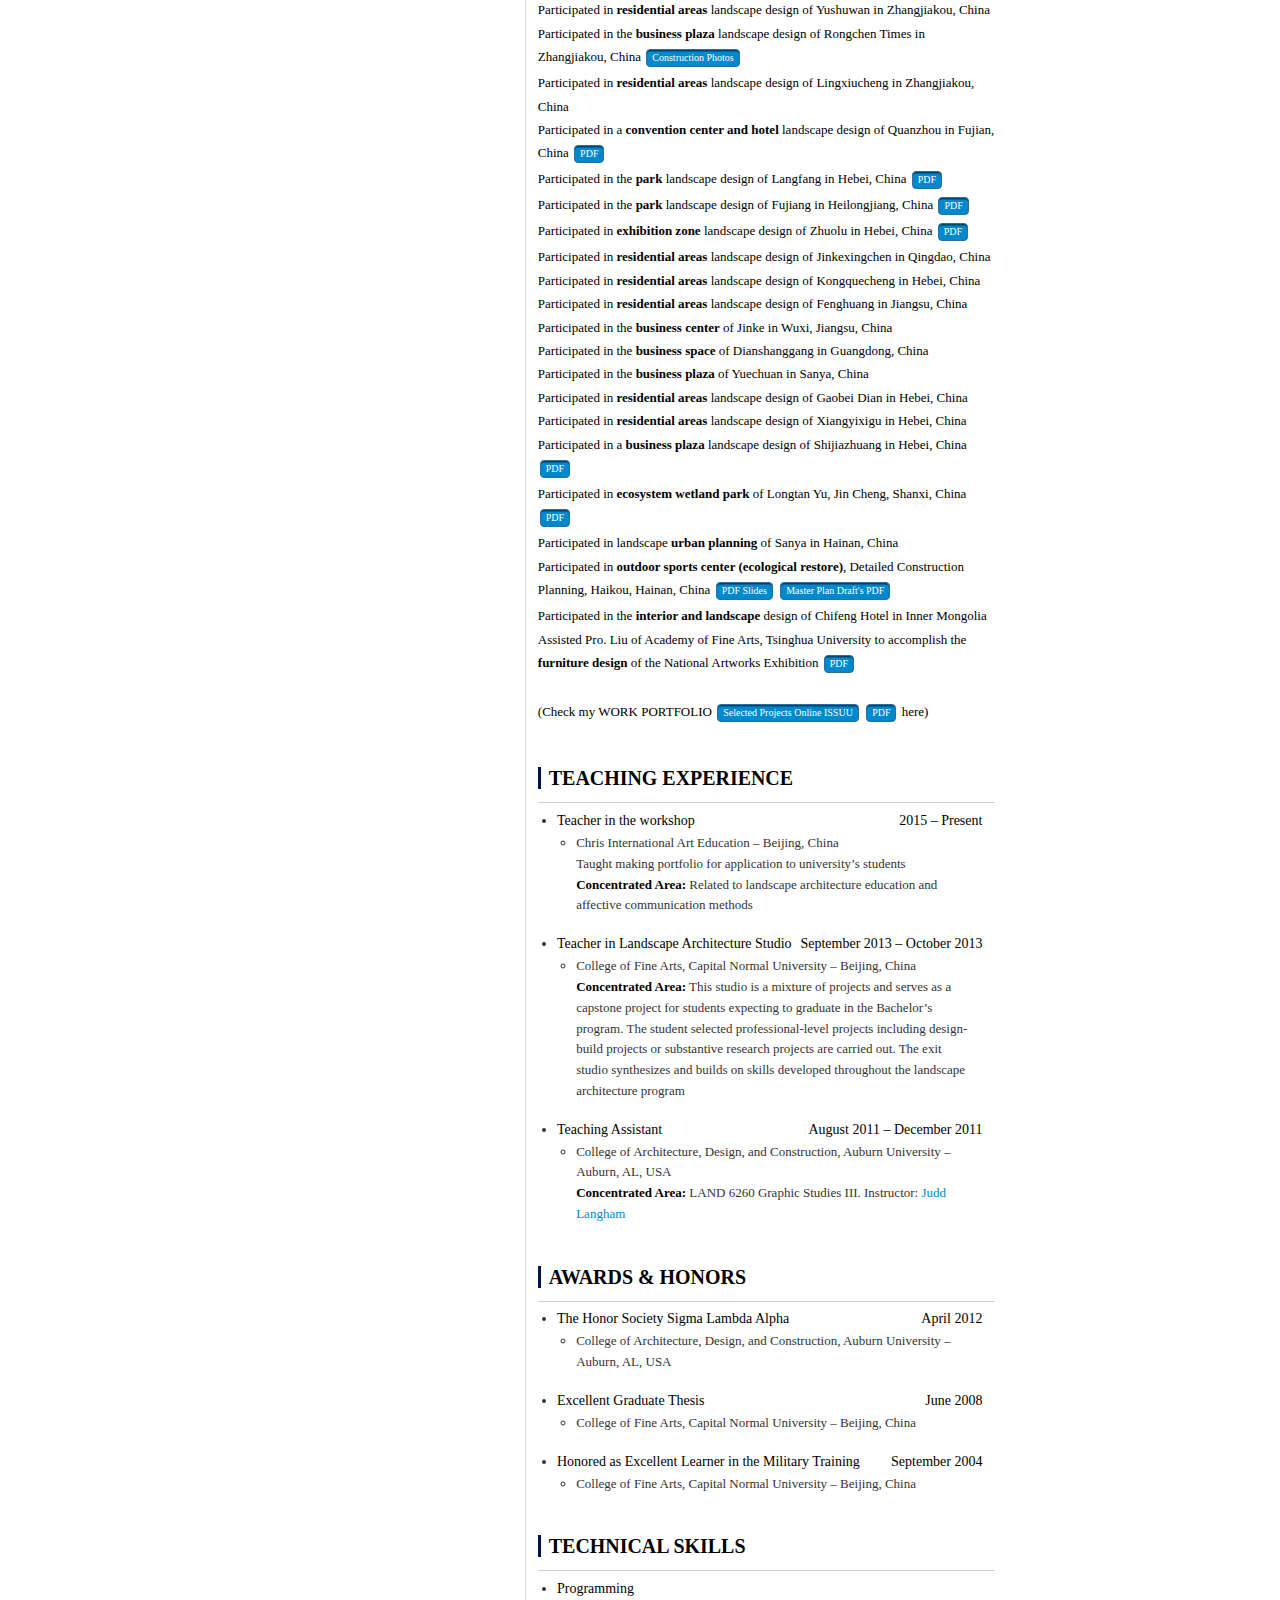
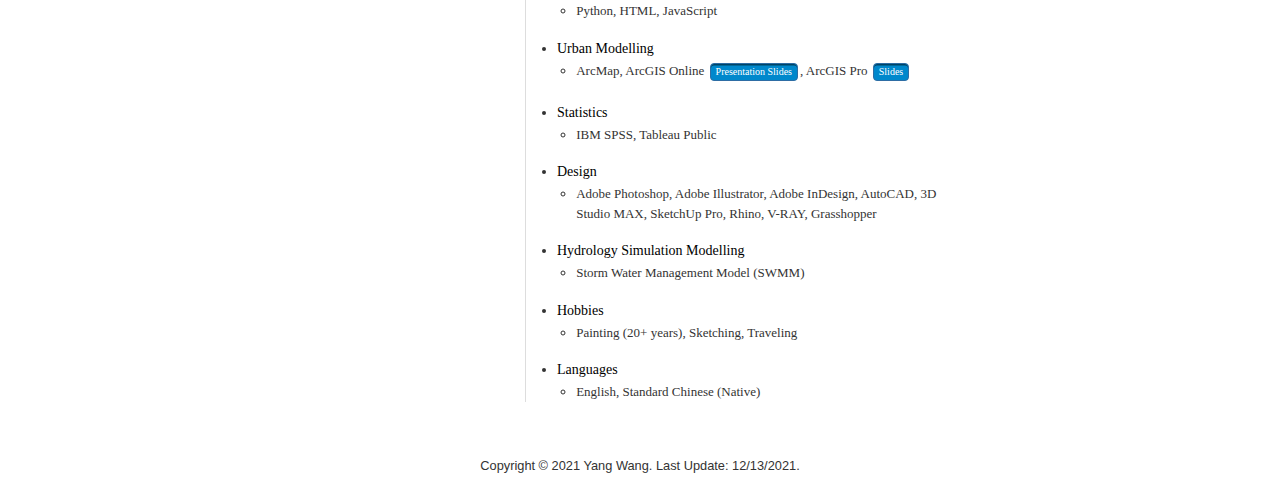
==== commit d60ed9dd: "Update index.html" ====
--- a/index.html
+++ b/index.html
@@ -301,7 +301,7 @@
                 <ul>
                     <li>
                         <h3><span><p style="font-family:'Palatino Linotype', Palatino, Georgia, serif; font-size:13.5px"><font color="#95001a">Looking for Ph.D. Position: </font></span></h3>
-                        <p style="font-family:'Palatino Linotype', Palatino, Georgia, serif; font-size:12.5px"; class="small">I am actively looking for any Ph.D. position related to my previous experience starting from Sep. 2020 in Beijing, China! Please feel free to contact me!   
+                        <p style="font-family:'Palatino Linotype', Palatino, Georgia, serif; font-size:12.5px"; class="small">I am actively looking for any M.S. or Ph.D. position related to my previous experience starting from Fall 2022 in US! Please feel free to contact me!   
                     </li>
 			<br>
 			<li>
@@ -374,7 +374,7 @@
 			    <p style="font-family:'Palatino Linotype', Palatino, Georgia, serif; font-size:13px">Committee: <a href="https://www.spia.vt.edu/our-people/faculty-research/todd-schenk/">Todd Schenk</a> (Chair), Diane Zahm, Wenwen Zhang, Mintai Kim</p>
 			    </h3>
                         <p style="font-family:'Palatino Linotype', Palatino, Georgia, serif; font-size:13px">GPA:
-                            <a href="https://YangWangDesign.github.io/Plan of Study_Yang Wang.pdf" class="button2"; border-radius: 4px; style="background-color: #00BFFF; border-color: #2e6da4;">3.90/4.00</a> </p>
+                            <a href="https://YangWangDesign.github.io/Plan of Study_Yang Wang.pdf" class="button2"; border-radius: 4px; style="background-color: #00BFFF; border-color: #2e6da4;">3.89/4.00</a> </p>
                     </li>
 		    <li>
                         <h3>
@@ -421,17 +421,32 @@
                     <li>
                         <h3>
                             <p style="font-family:'Palatino Linotype', Palatino, Georgia, serif; font-size:14px"> <span>Research Specialist</span>
-                            <time>October 2016</time>
+                            <time>September 2020</time>
 		<h2>	    
                         </h3>
                         <ul class="info-content">
                             <li>
 				</h3>
-                                <p style="font-family:'Palatino Linotype', Palatino, Georgia, serif; font-size:13px;"><b>Investigation and Analysis the Building Information Modeling (BIM) transform Landscape Building Information Modeling (LIM)</b></p>
-			        <p style="font-family:'Palatino Linotype', Palatino, Georgia, serif; font-size:13px;">Greenview Landscape Design Limited, Beijing, China</p>
-<p style="font-family:'Palatino Linotype', Palatino, Georgia, serif; font-size:13px;"><b>Concentrated Area:</b> Use visualization, as the driving force, and digital tools to improve the rigor in order to arrive at systematic logic chains for the true solution of urban environmental problems</p>
+                                <p style="font-family:'Palatino Linotype', Palatino, Georgia, serif; font-size:13px;"><b>Evaluating Public Space Health Indicators Under Cultural Behavior Pattern</b></p>
+			        <p style="font-family:'Palatino Linotype', Palatino, Georgia, serif; font-size:13px;">Academy of Arts & Design, Tsinghua University, Beijing, China</p>
+<p style="font-family:'Palatino Linotype', Palatino, Georgia, serif; font-size:13px;"><b>Concentrated Area:</b> This research aims to unscramble, and data analyze behaviors, regulars, social distances, spatial patterns, and scales based on cultural practices, etiquette, and social norms from the source of Open Data on the internet</p>
             
              <section class="project info-unit">
+		     
+		      </ul>
+                  </li>
+                  <li>
+                    <h3>
+                        <p style="font-family:'Palatino Linotype', Palatino, Georgia, serif; font-size:14px"> <span>Research Specialist</span>
+		        <time>October 2016</time>
+	            </h3>
+                    <ul class="info-content">
+                        <li>
+			  <p style="font-family:'Palatino Linotype', Palatino, Georgia, serif; font-size:13px;"><b>Investigation and Analysis the Building Information Modeling (BIM) transform Landscape Building Information Modeling (LIM)</b></p>
+			  <p style="font-family:'Palatino Linotype', Palatino, Georgia, serif; font-size:13px;">Greenview Landscape Design Limited, Beijing, China</p>
+<p style="font-family:'Palatino Linotype', Palatino, Georgia, serif; font-size:13px;"><b>Concentrated Area:</b> Use visualization, as the driving force, and digital tools to improve the rigor in order to arrive at systematic logic chains for the true solution of urban environmental problems</p>             
+             
+	     <section class="project info-unit">
              
                     </ul>
                   </li>
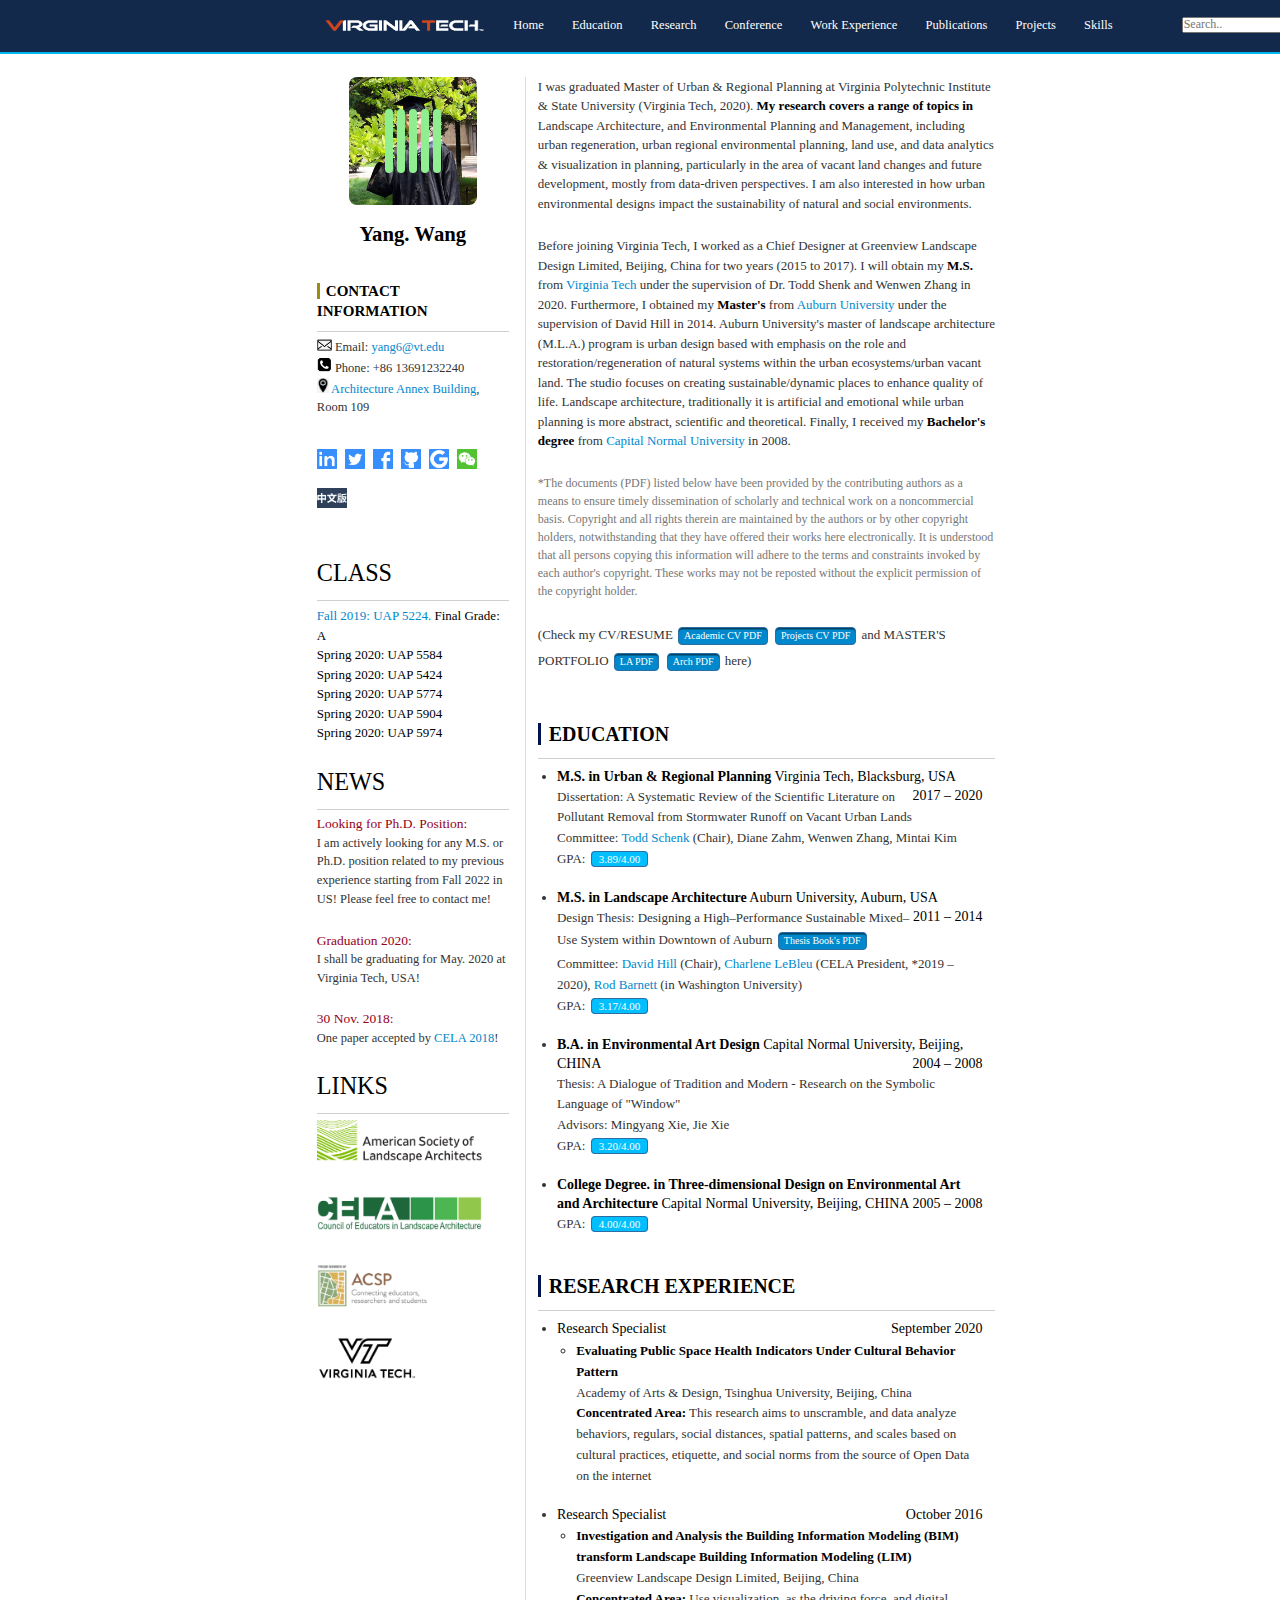
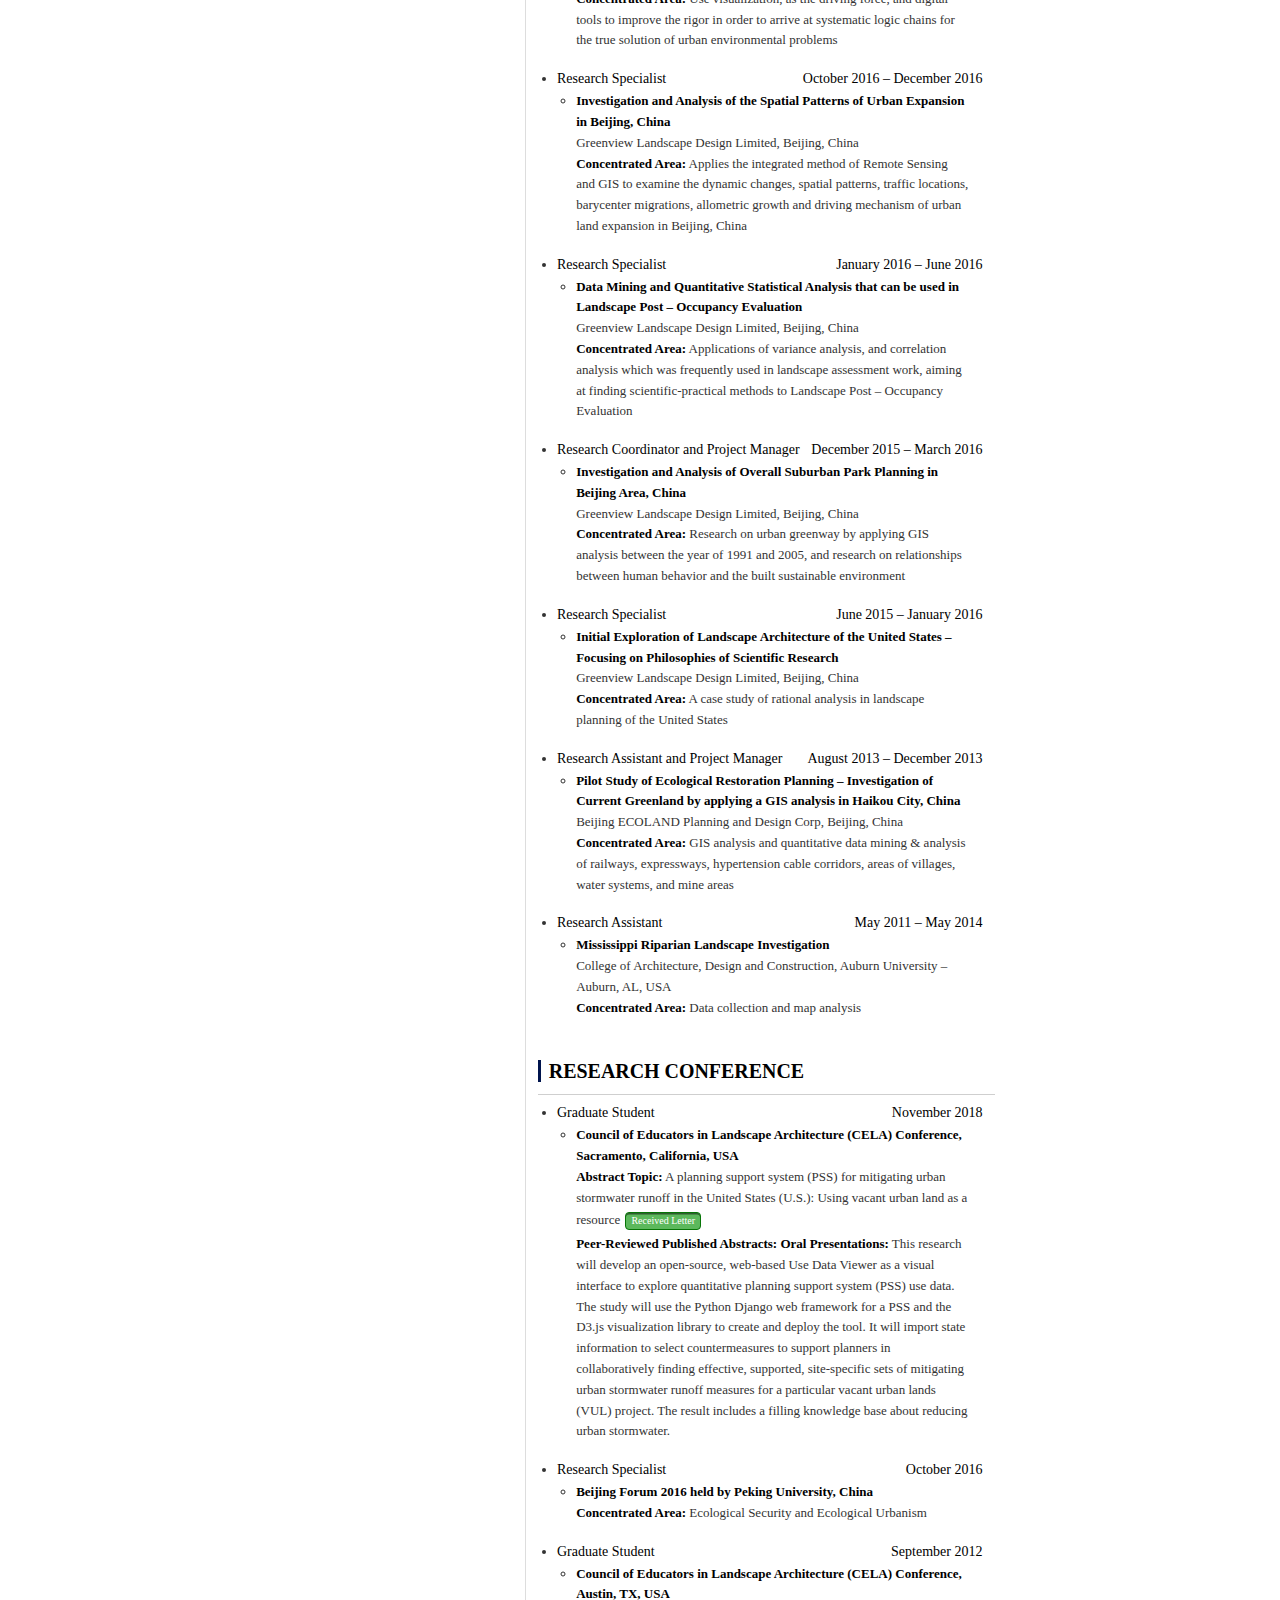
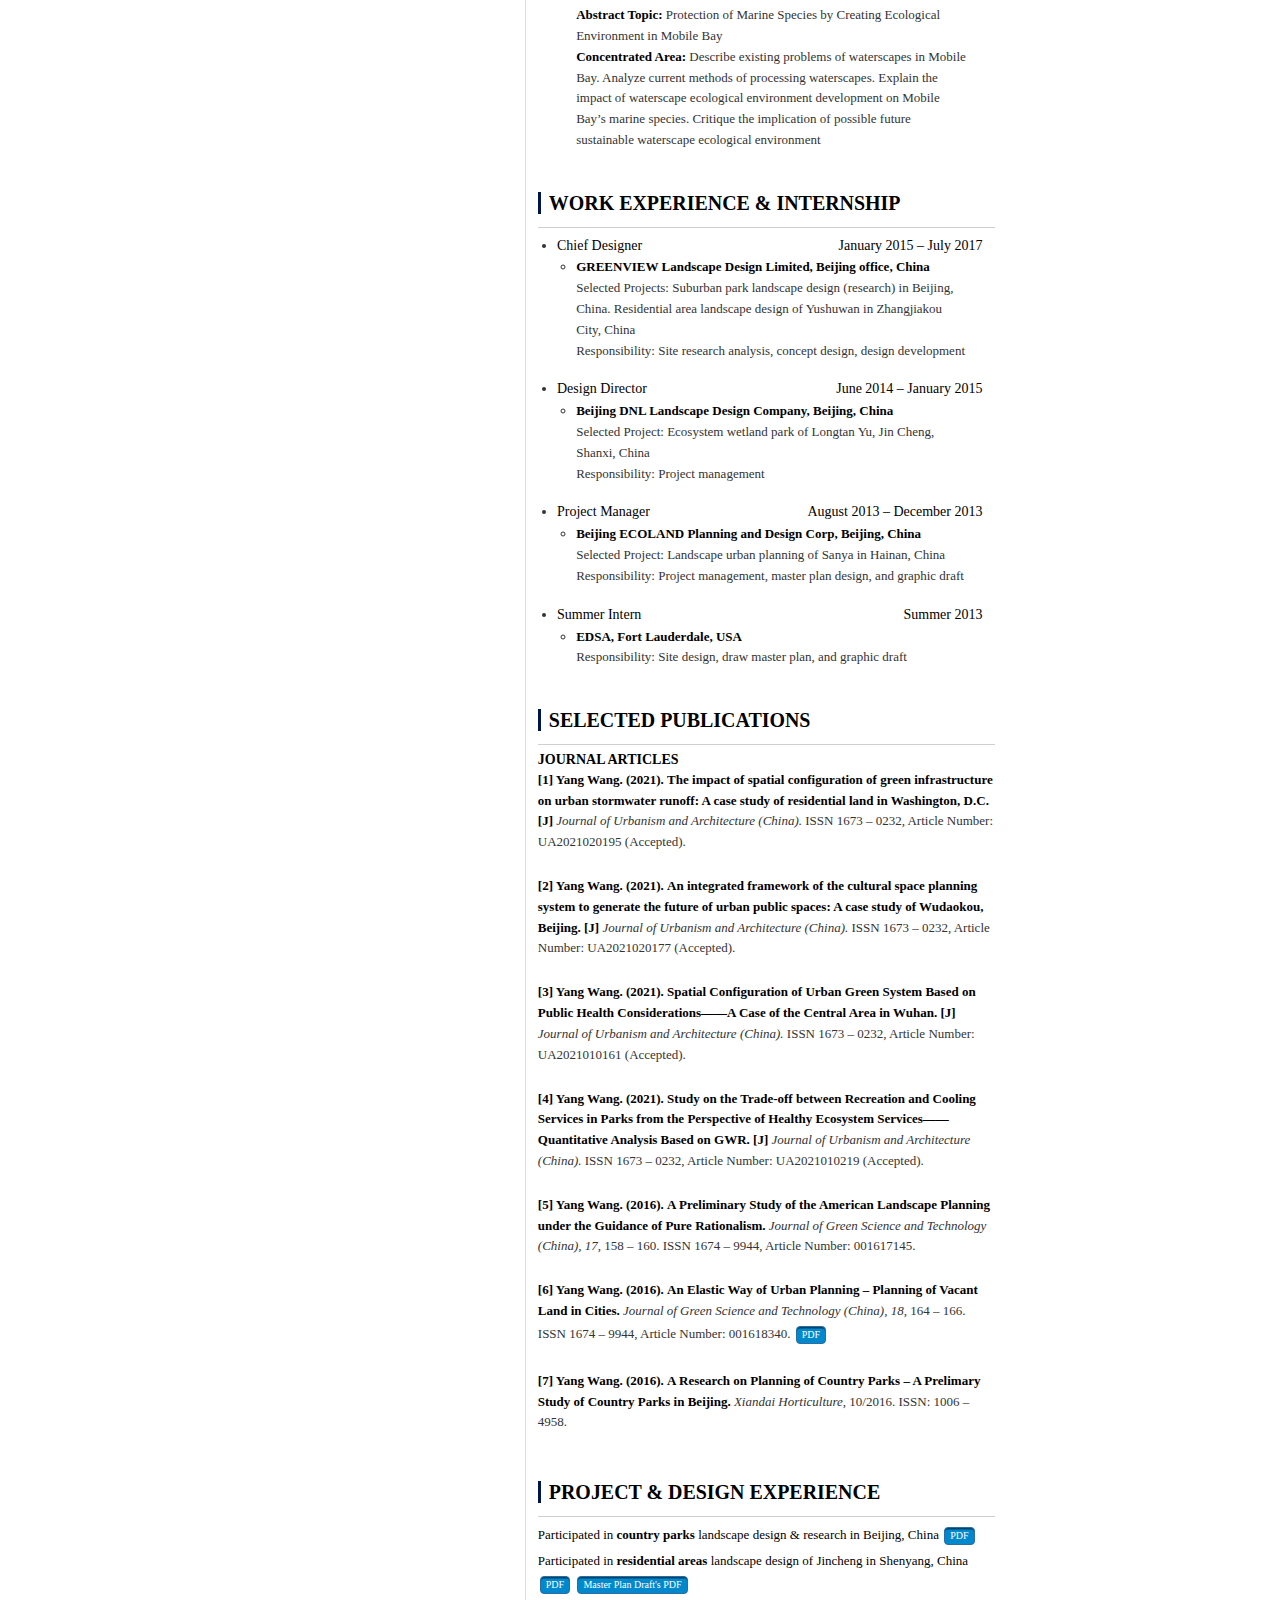
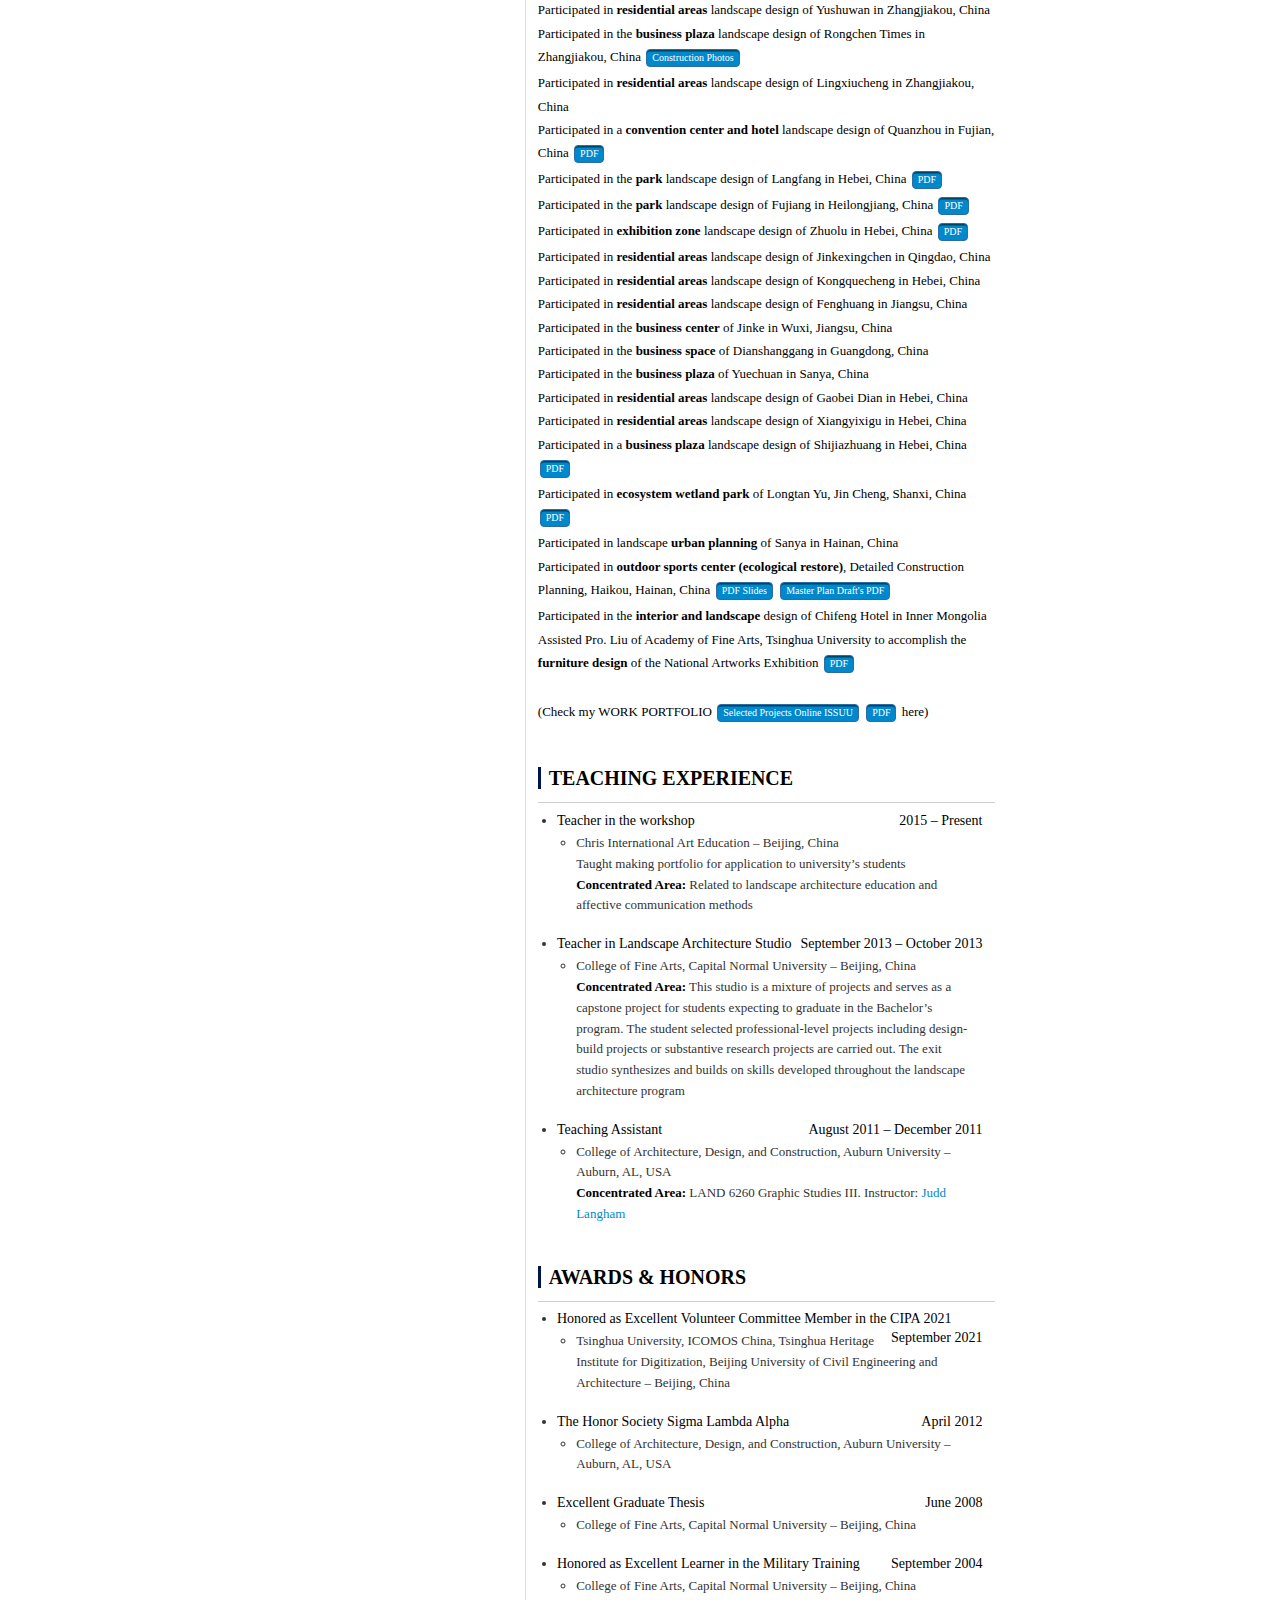
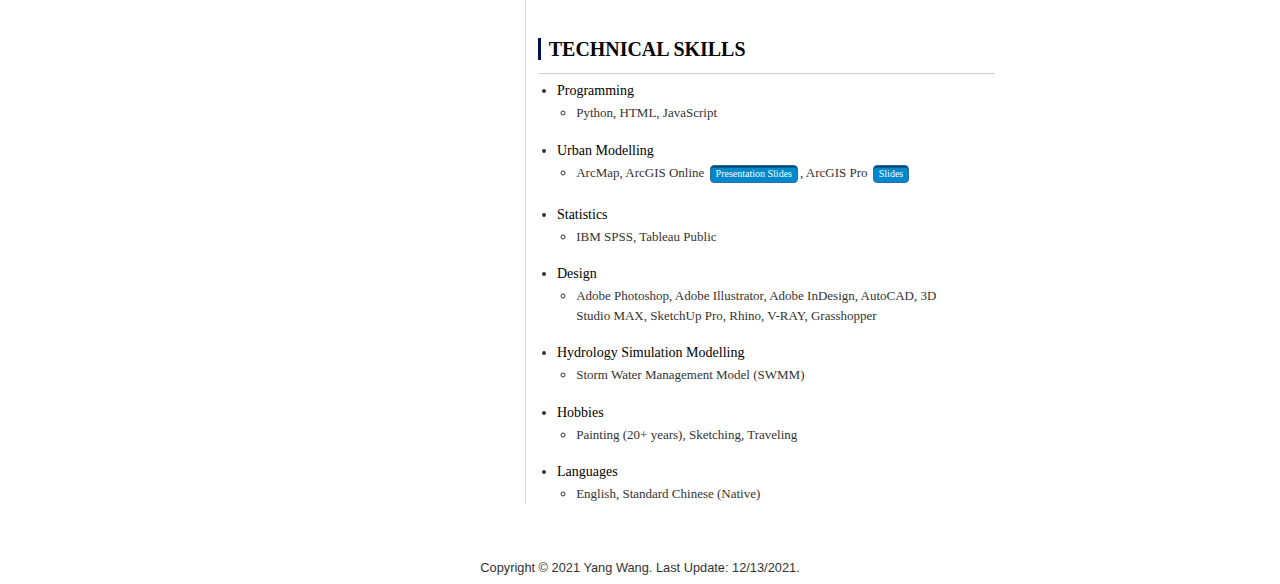
==== commit 7f0a4634: "Update index.html" ====
--- a/index.html
+++ b/index.html
@@ -812,16 +812,29 @@
                 <ul>
                     <li>
                         <h3>
-                            <p style="font-family:'Palatino Linotype', Palatino, Georgia, serif; font-size:14px"> <span>The Honor Society Sigma Lambda Alpha</span>
-                            <time>April 2012</time>
+                            <p style="font-family:'Palatino Linotype', Palatino, Georgia, serif; font-size:14px"> <span>Honored as Excellent Volunteer Committee Member in the CIPA 2021</span>
+                            <time>September 2021</time>
 		<h2>	    
                         </h3>
                         <ul class="info-content">
                             <li>
 				</h3>
-                                <p style="font-family:'Palatino Linotype', Palatino, Georgia, serif; font-size:13px">College of Architecture, Design, and Construction, Auburn University – Auburn, AL, USA</p>
+                                <p style="font-family:'Palatino Linotype', Palatino, Georgia, serif; font-size:13px">Tsinghua University, ICOMOS China, Tsinghua Heritage Institute for Digitization, Beijing University of Civil Engineering and Architecture – Beijing, China</p>
 				<section class="project info-unit">
              
+		    </ul>
+                  </li>
+                  <li>
+                    <h3>
+                        <p style="font-family:'Palatino Linotype', Palatino, Georgia, serif; font-size:14px"> <span>The Honor Society Sigma Lambda Alpha</span>
+		        <time>April 2012</time>
+	            </h3>
+                    <ul class="info-content">
+                        <li>
+			  <p style="font-family:'Palatino Linotype', Palatino, Georgia, serif; font-size:13px">College of Architecture, Design, and Construction, Auburn University – Auburn, AL, USA</p>
+				
+				<section class="project info-unit">
+					
                     </ul>
                   </li>
                   <li>
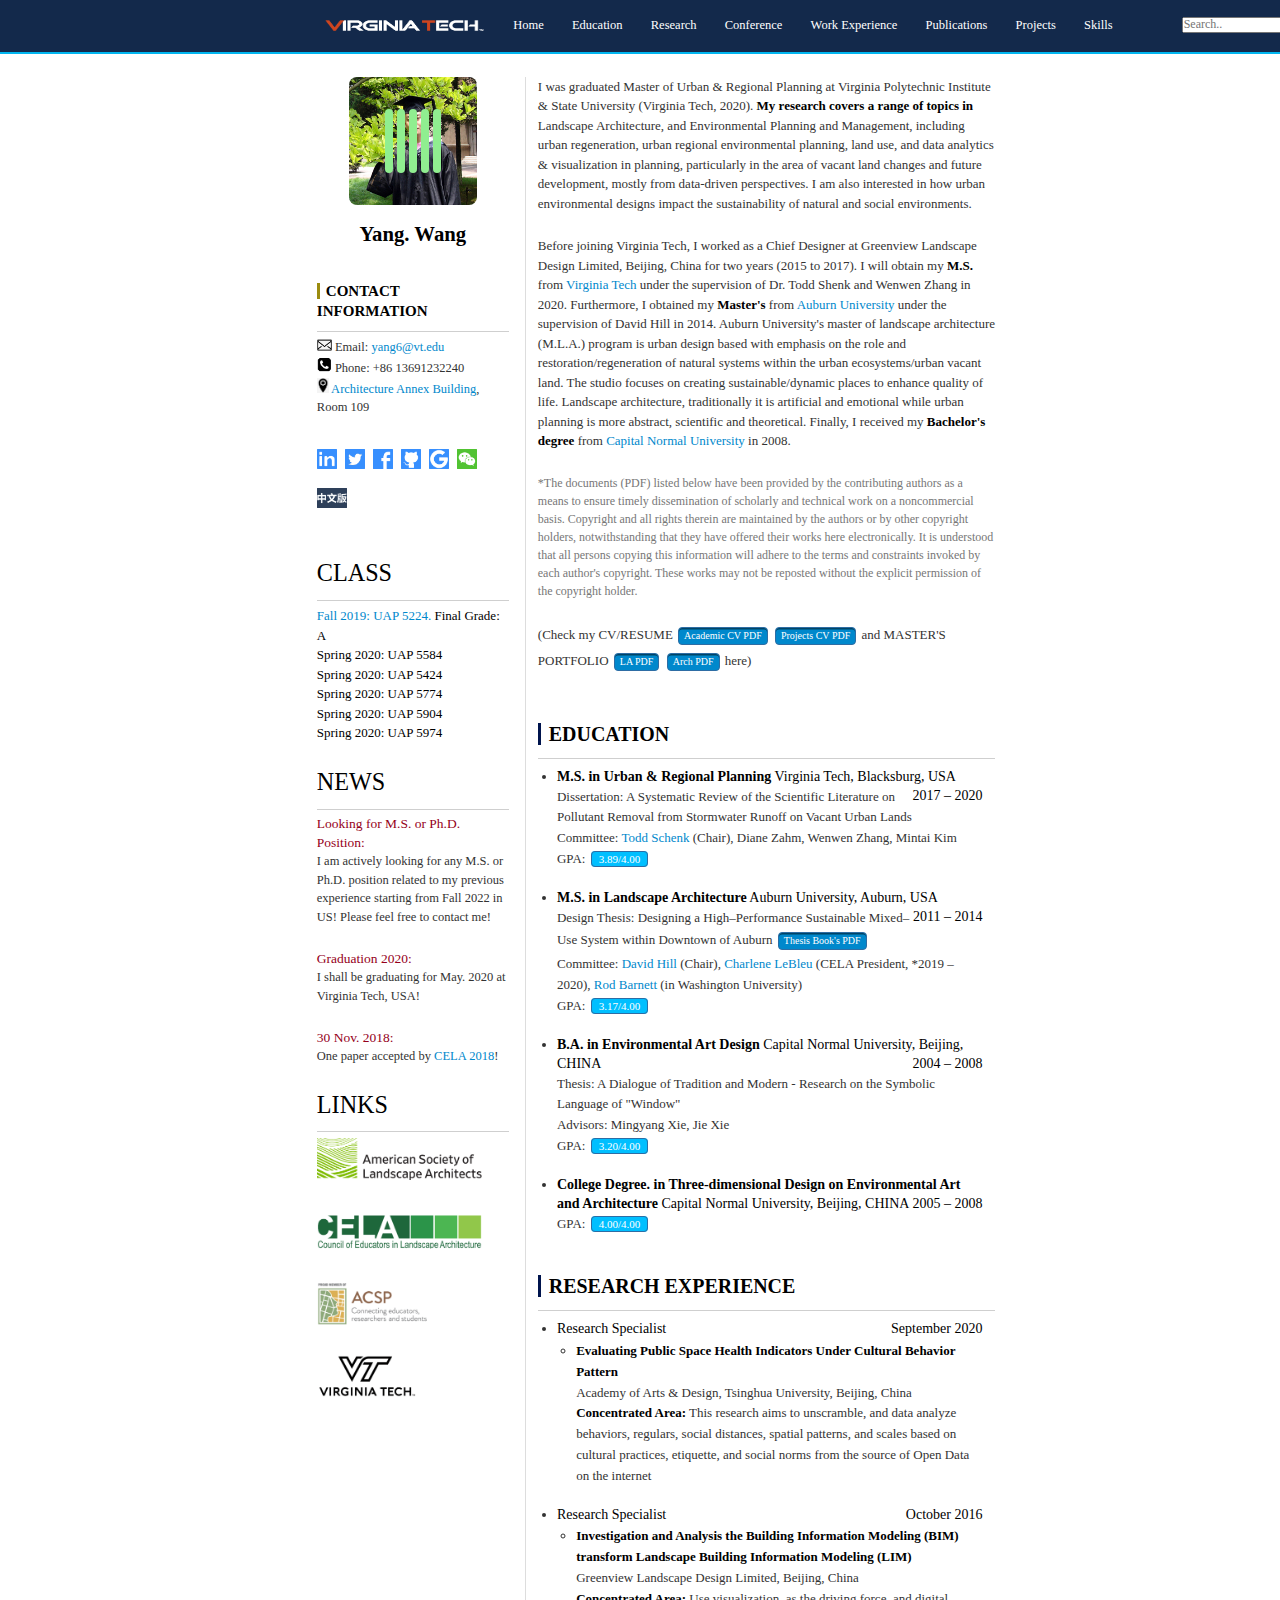
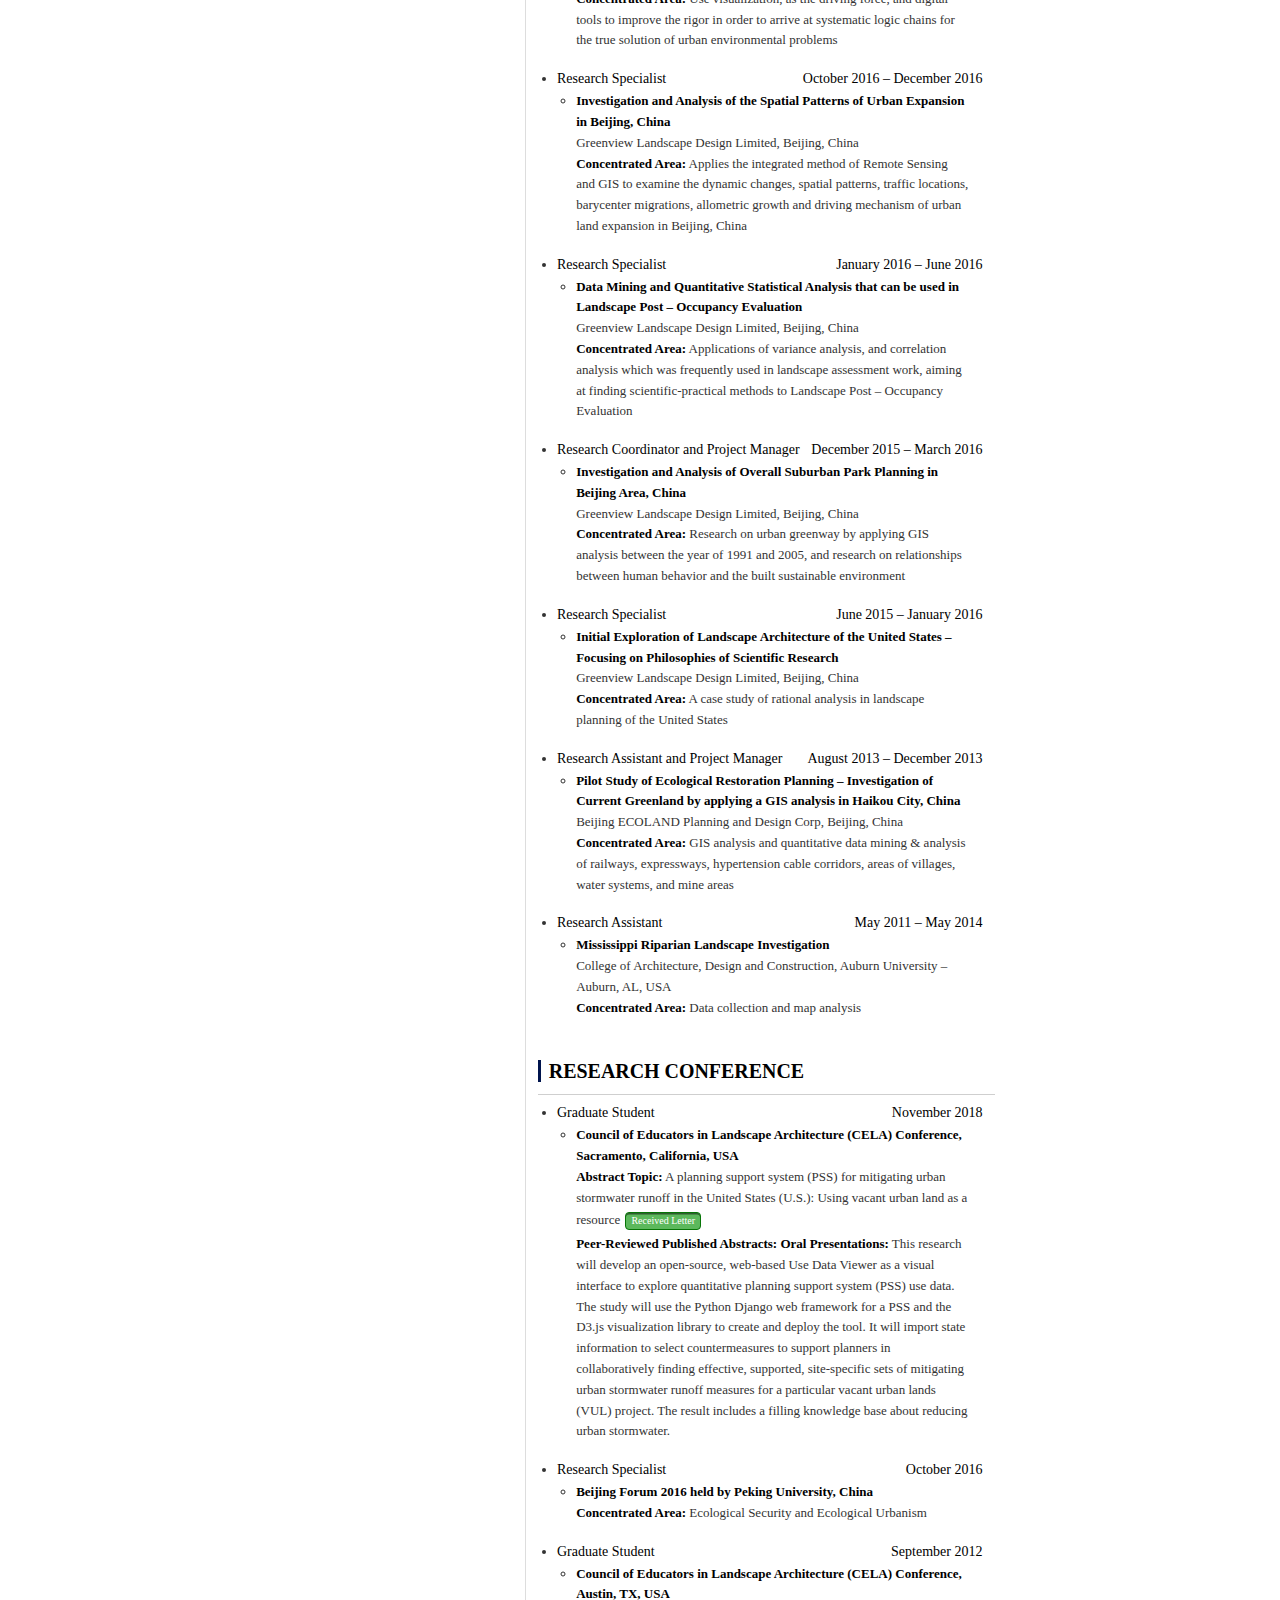
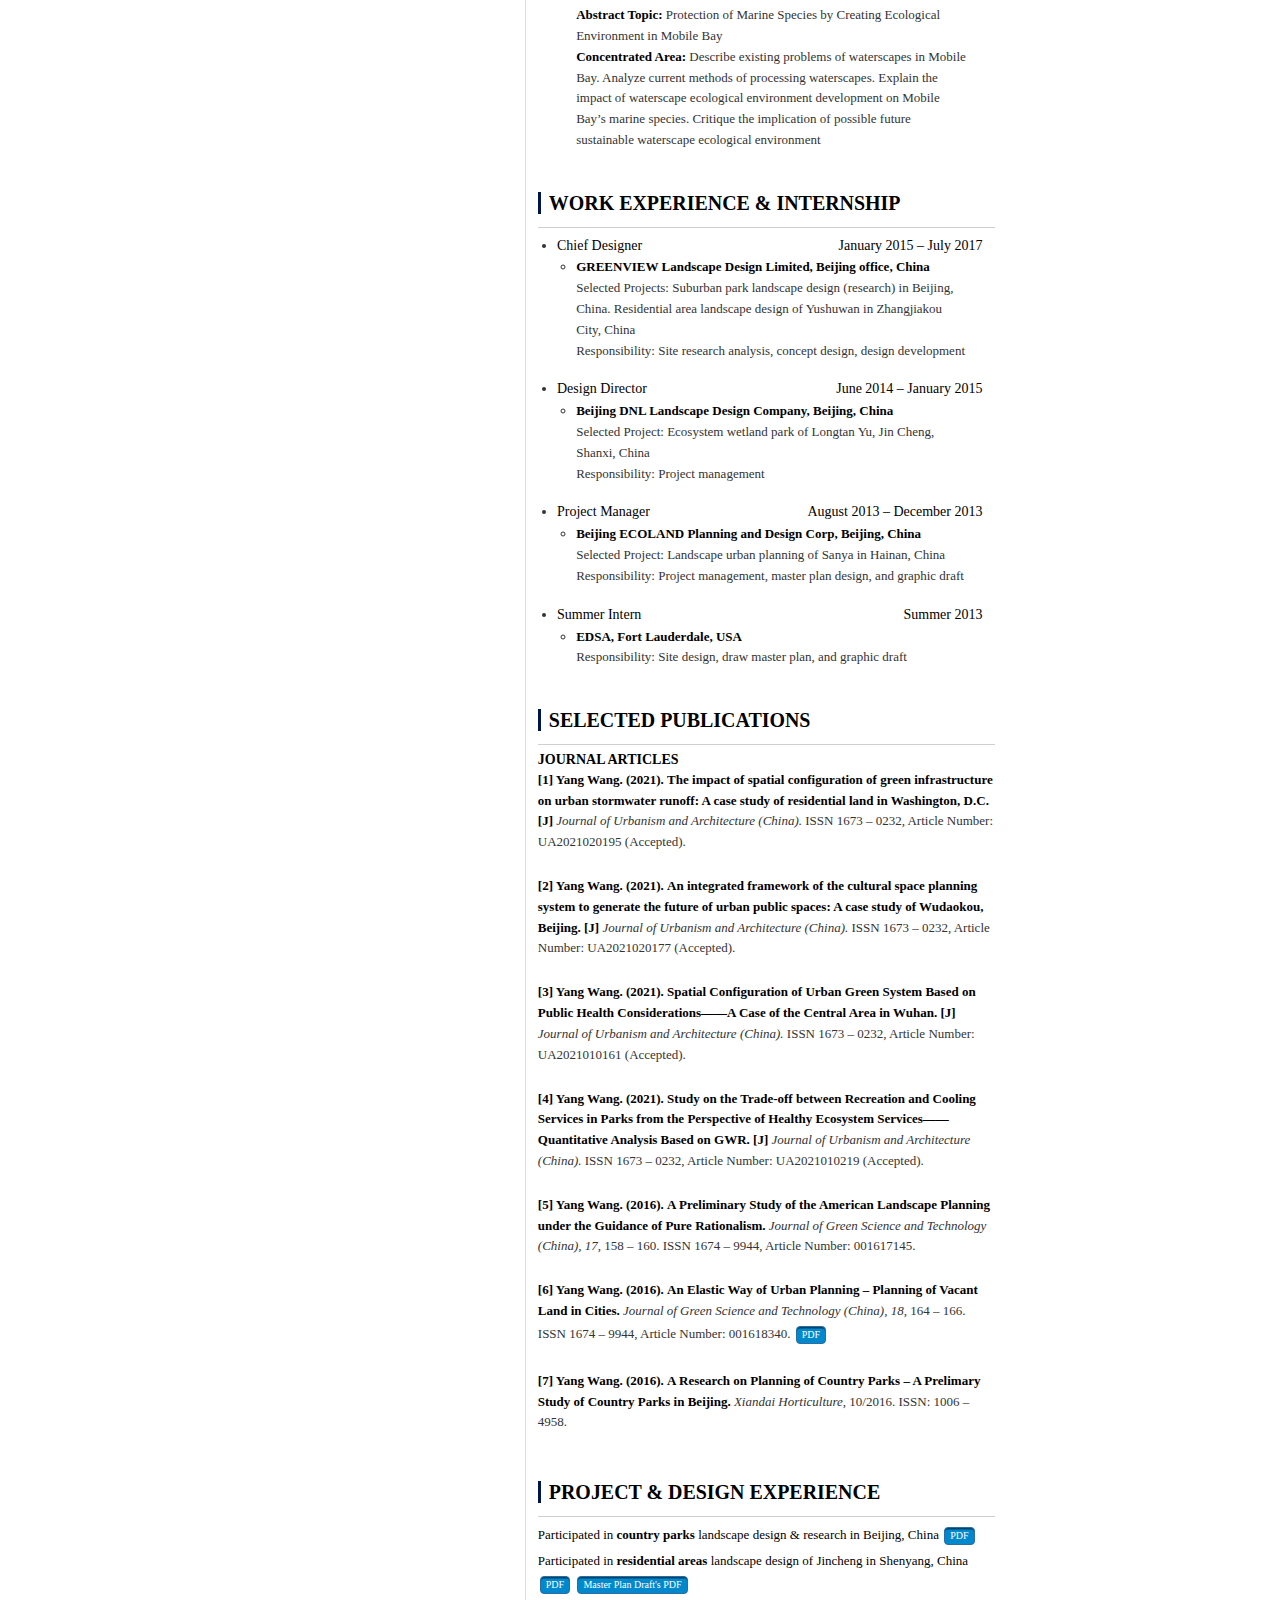
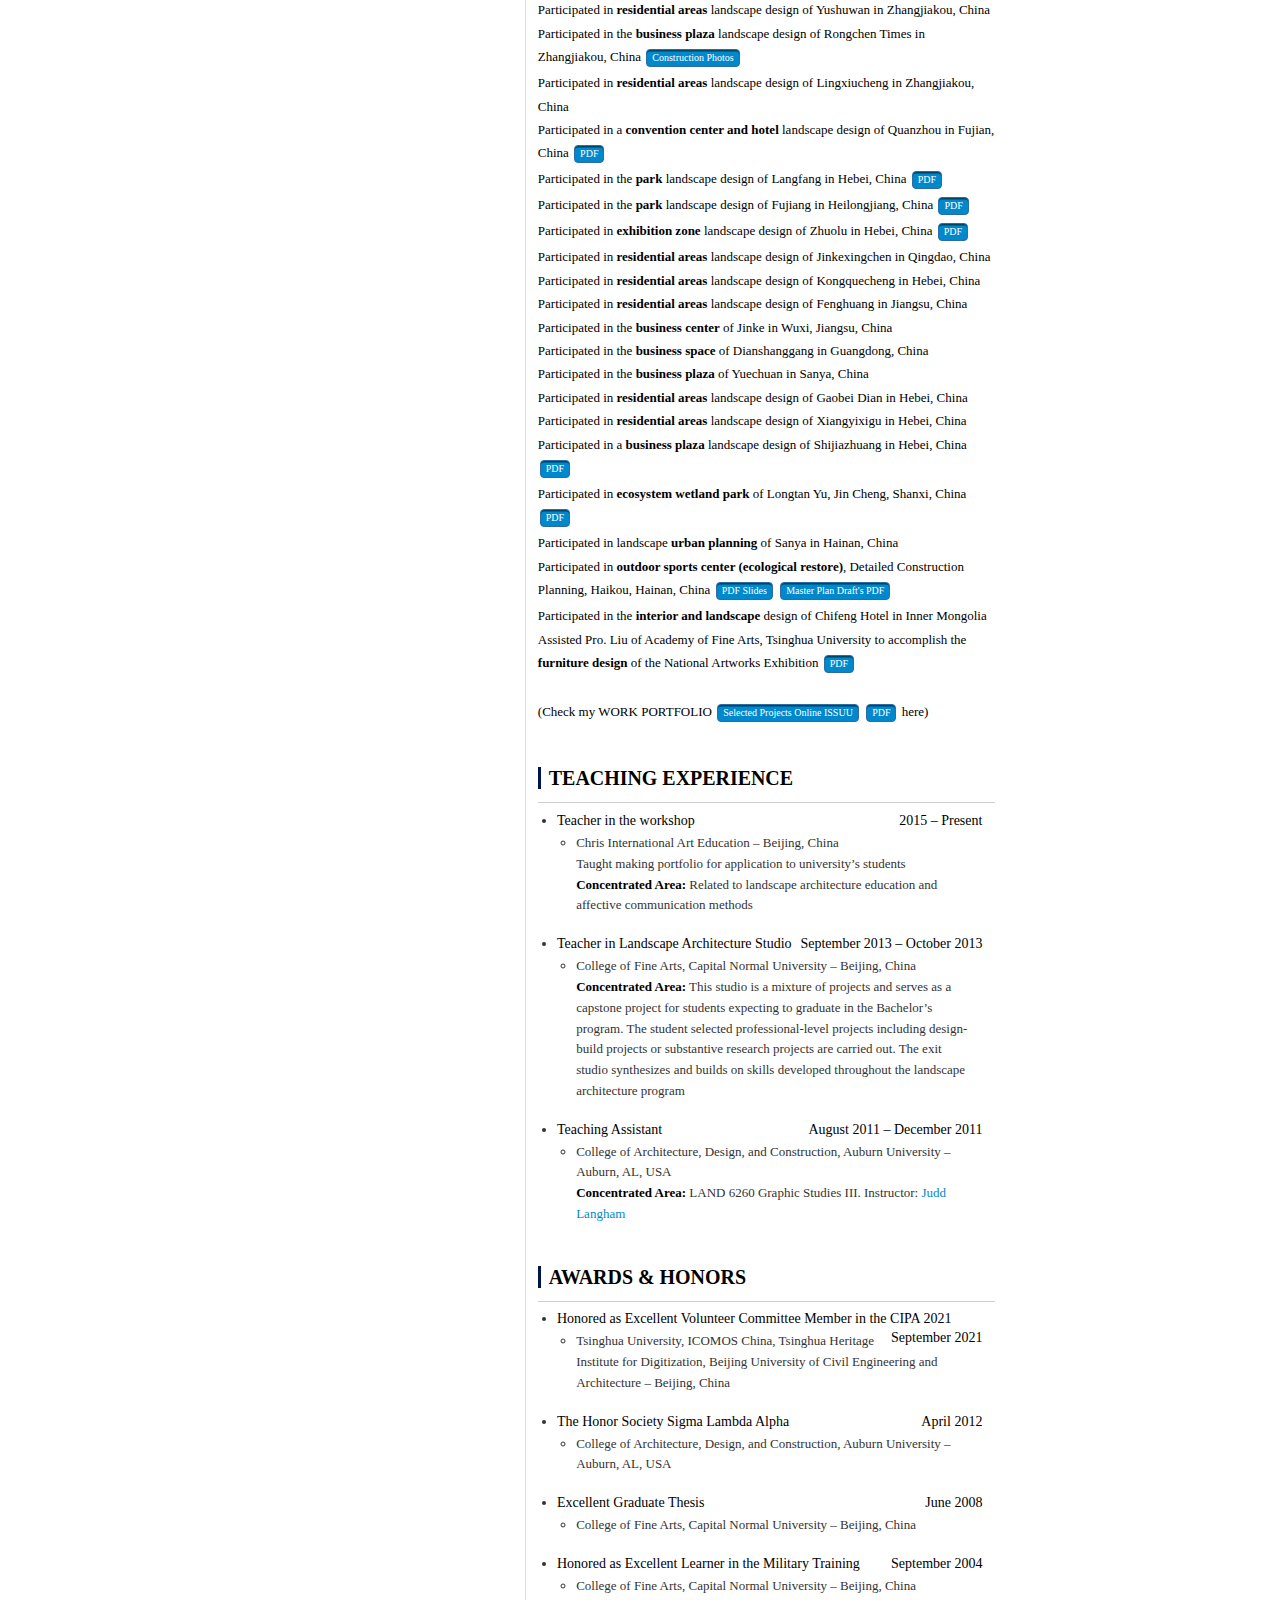
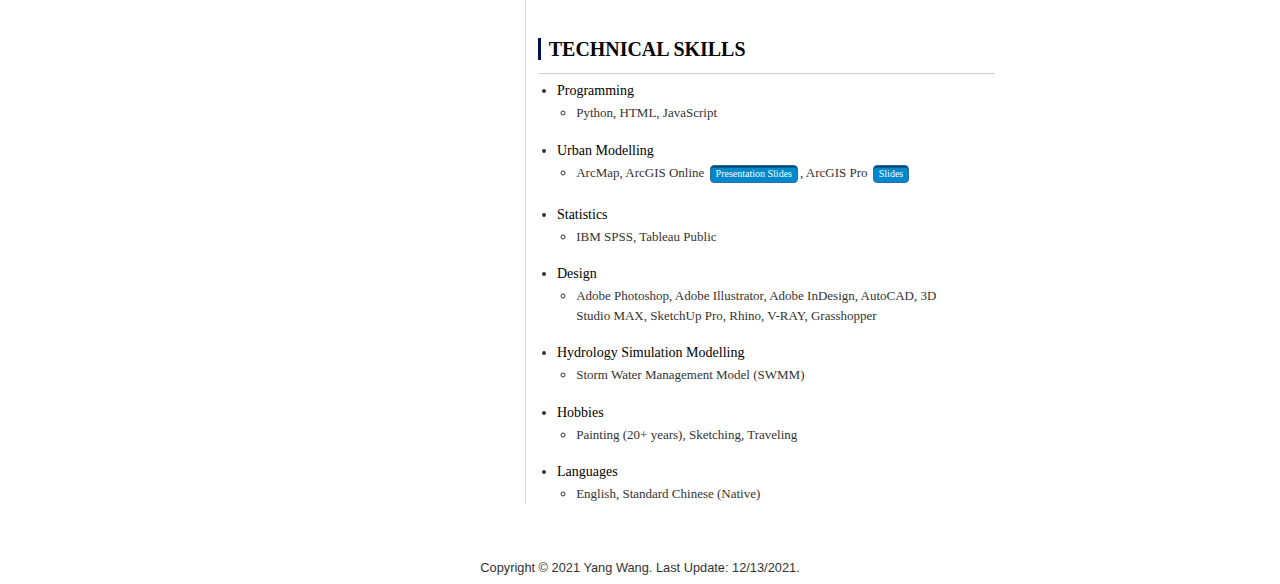
==== commit 6d0f8677: "Update index.html" ====
--- a/index.html
+++ b/index.html
@@ -300,7 +300,7 @@
                 <hr/>
                 <ul>
                     <li>
-                        <h3><span><p style="font-family:'Palatino Linotype', Palatino, Georgia, serif; font-size:13.5px"><font color="#95001a">Looking for Ph.D. Position: </font></span></h3>
+                        <h3><span><p style="font-family:'Palatino Linotype', Palatino, Georgia, serif; font-size:13.5px"><font color="#95001a">Looking for M.S. or Ph.D. Position: </font></span></h3>
                         <p style="font-family:'Palatino Linotype', Palatino, Georgia, serif; font-size:12.5px"; class="small">I am actively looking for any M.S. or Ph.D. position related to my previous experience starting from Fall 2022 in US! Please feel free to contact me!   
                     </li>
 			<br>
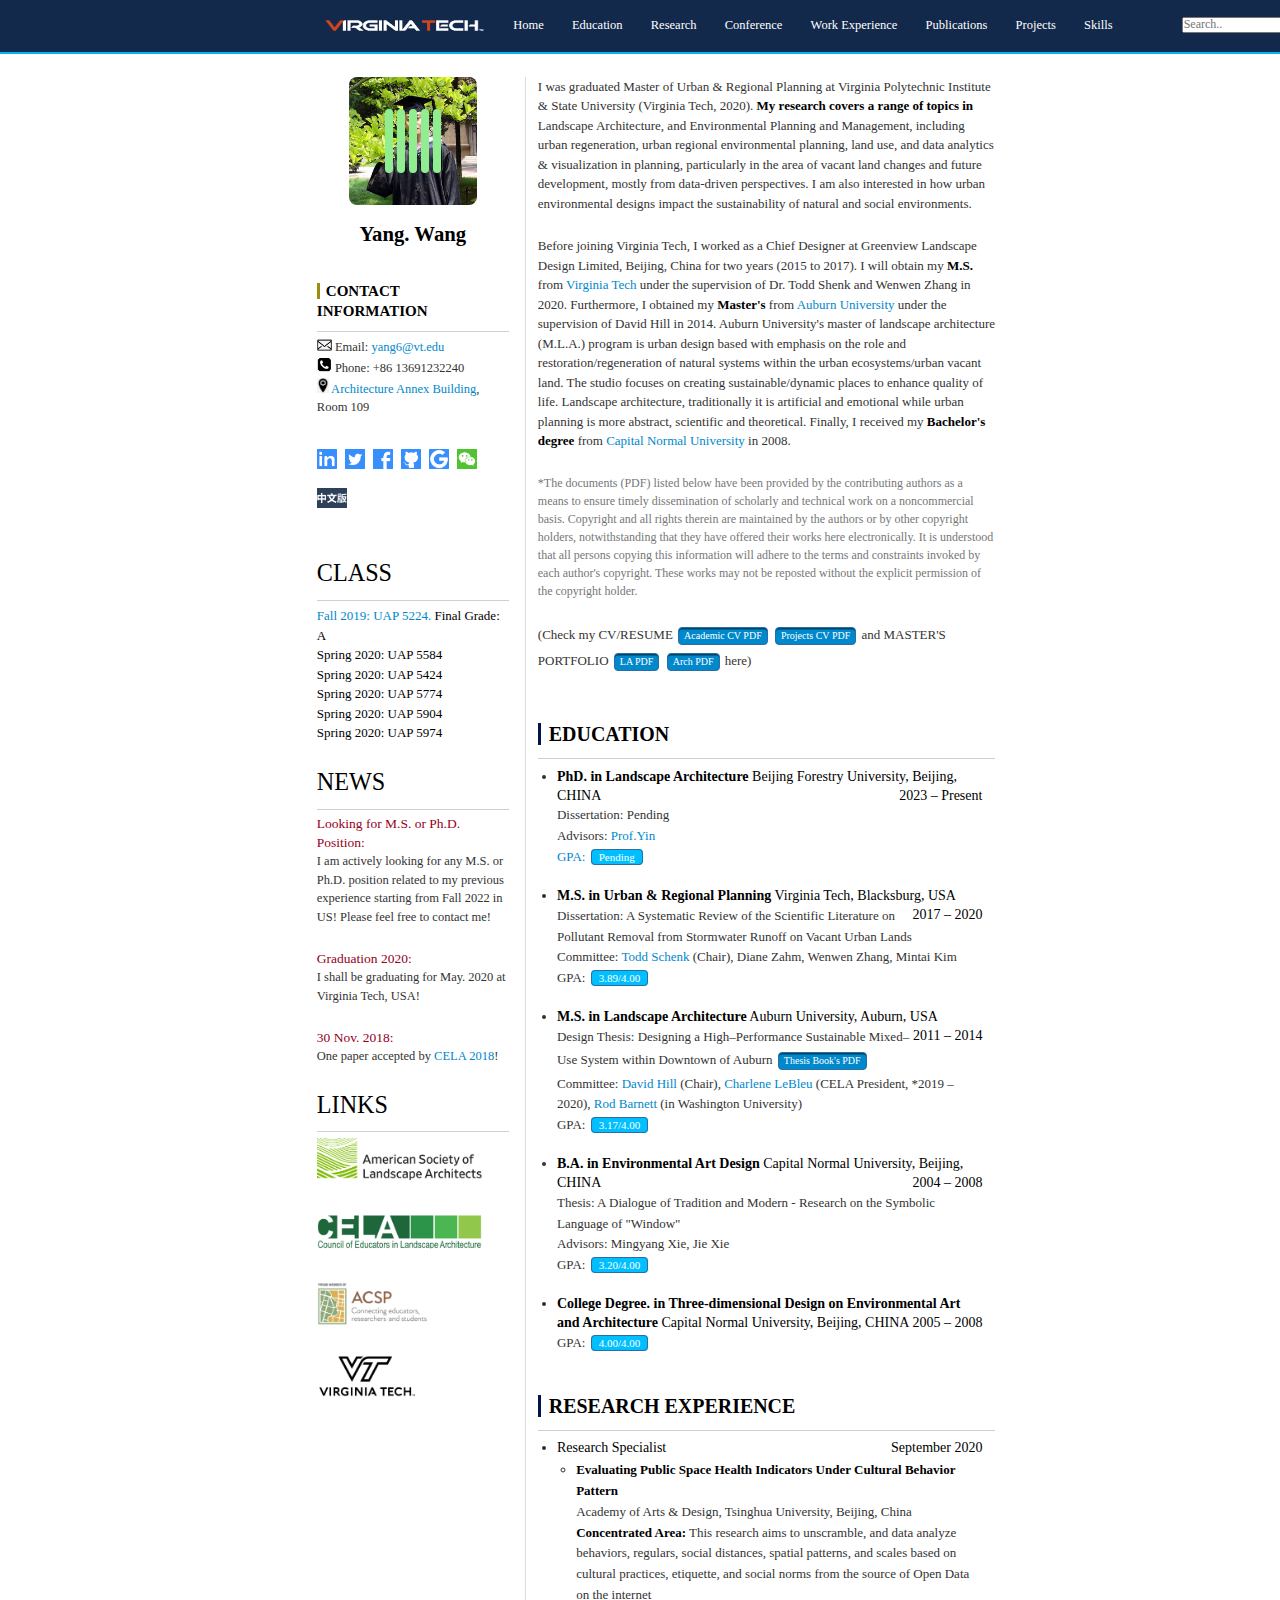
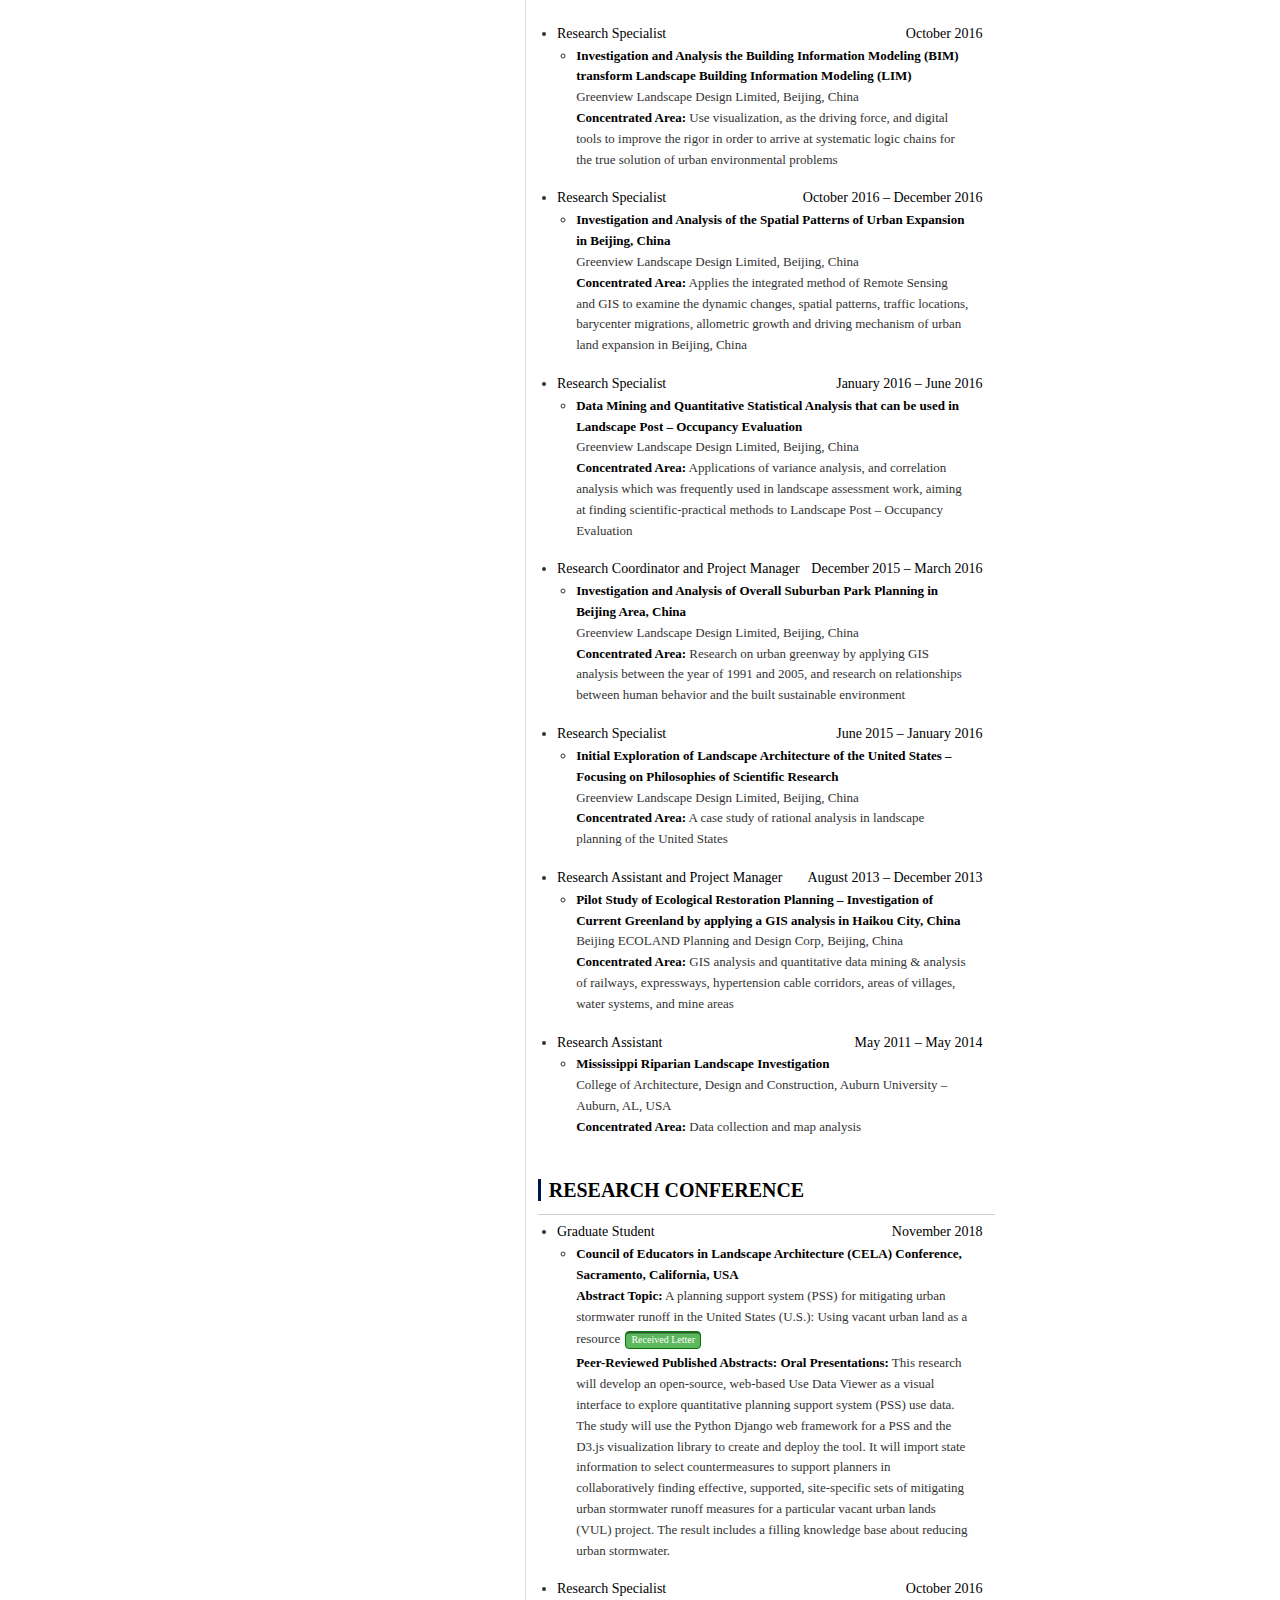
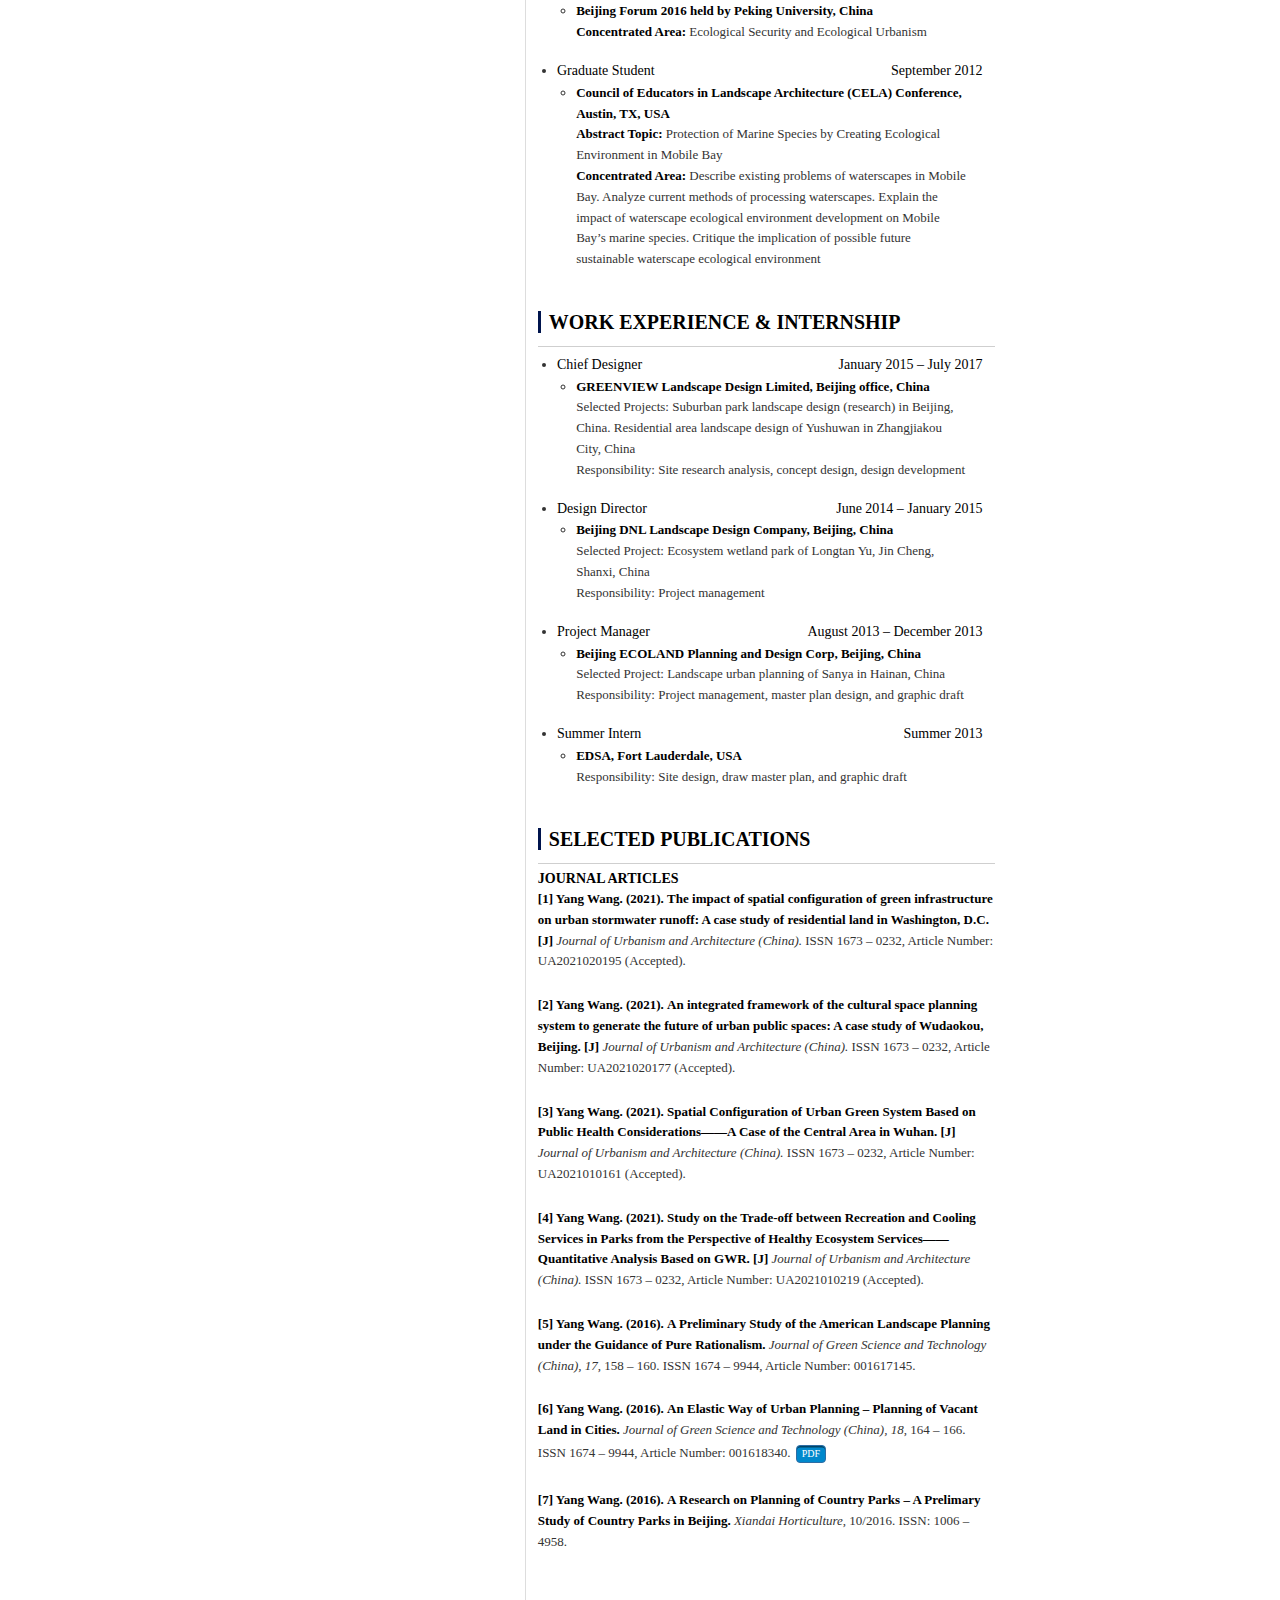
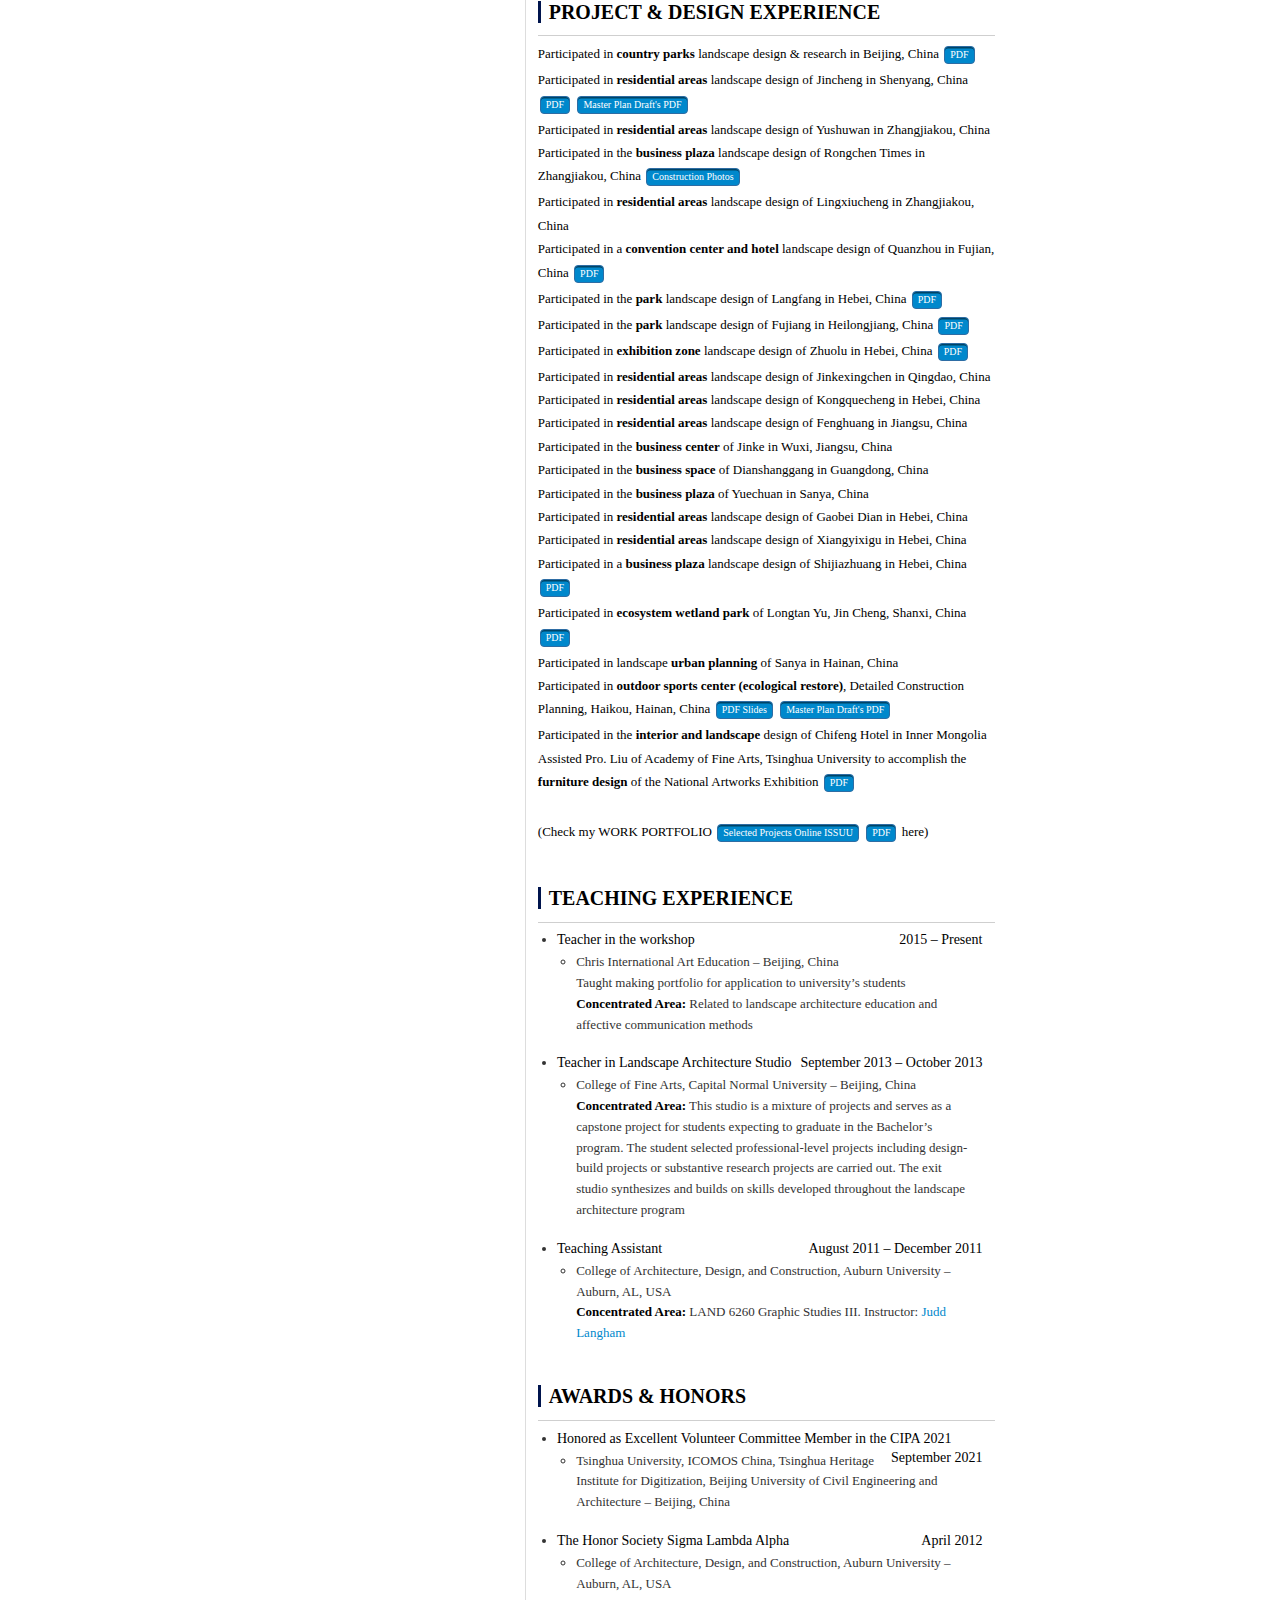
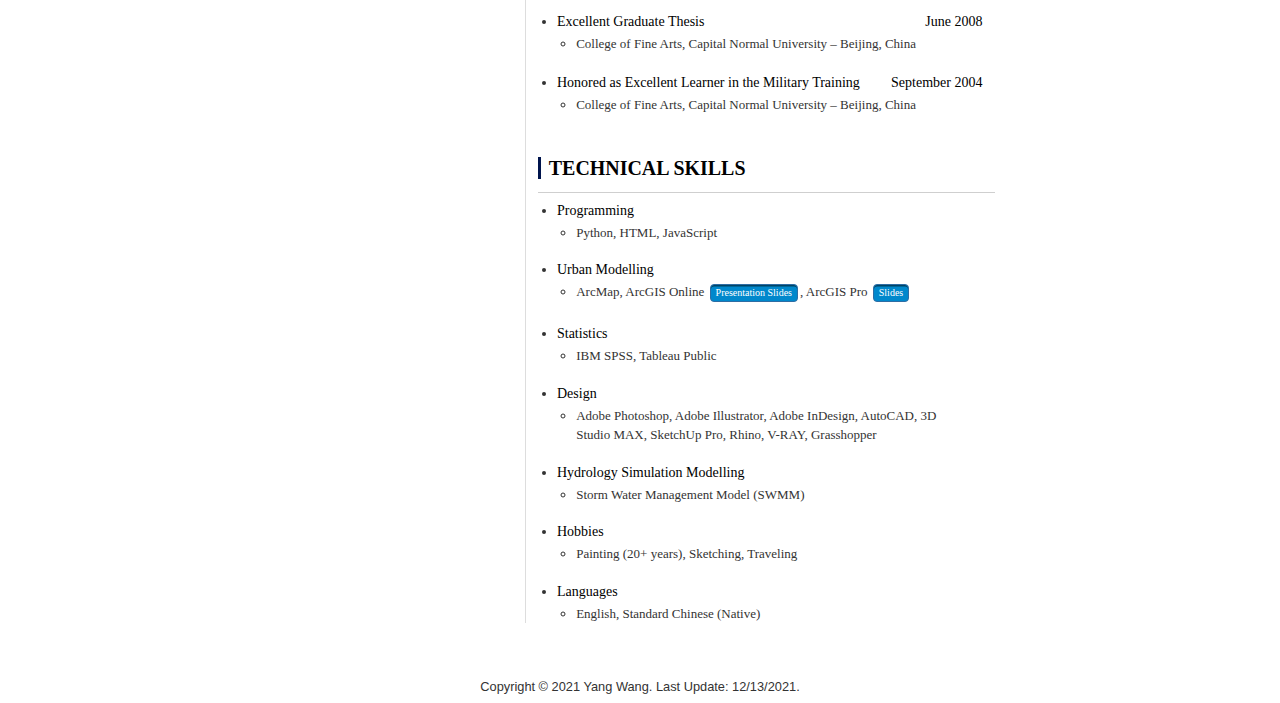
==== commit c356ddf4: "Update index.html" ====
--- a/index.html
+++ b/index.html
@@ -365,6 +365,16 @@
 		</h2>
                 <hr/>
                 <ul>
+		    <li>
+                        <h3>
+                            <p style="font-family:'Palatino Linotype', Palatino, Georgia, serif; font-size:14px"> <span><strong>PhD. in Landscape Architecture</strong> Beijing Forestry University, Beijing, CHINA</span>
+                            <time>2023 – Present</time>
+                        </h3>
+			    <p style="font-family:'Palatino Linotype', Palatino, Georgia, serif; font-size:13px">Dissertation: Pending</p>
+			    <p style="font-family:'Palatino Linotype', Palatino, Georgia, serif; font-size:13px">Advisors: <a href="https://www.spia.vt.edu/our-people/faculty-research/todd-schenk/">Prof.Yin</p>
+			    </h3>
+                        <p style="font-family:'Palatino Linotype', Palatino, Georgia, serif; font-size:13px">GPA:
+                            <a href="https://YangWangDesign.github.io/Plan of Study_Yang Wang.pdf" class="button2"; border-radius: 4px; style="background-color: #00BFFF; border-color: #2e6da4;">Pending</a> </p>
                     <li>
                         <h3>
                             <p style="font-family:'Palatino Linotype', Palatino, Georgia, serif; font-size:14px"> <span><strong>M.S. in Urban & Regional Planning</strong> Virginia Tech, Blacksburg, USA</span>
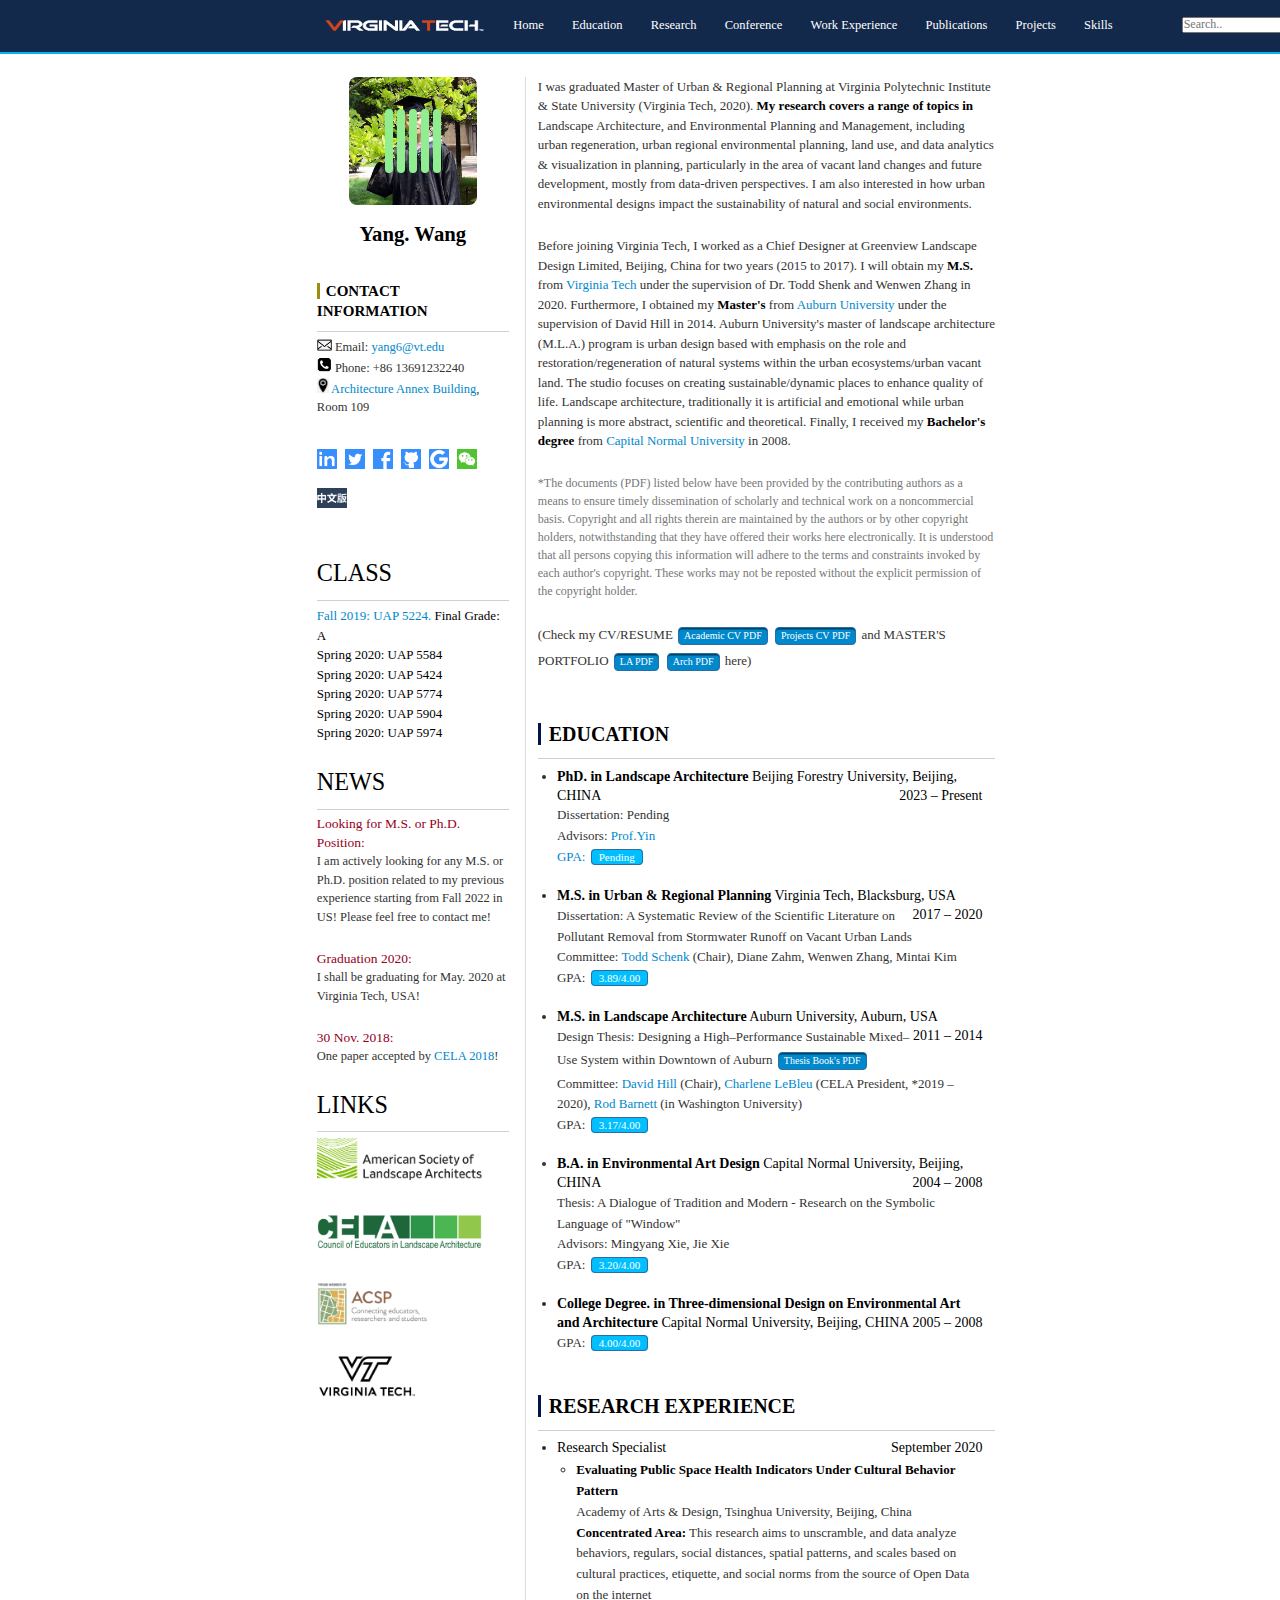
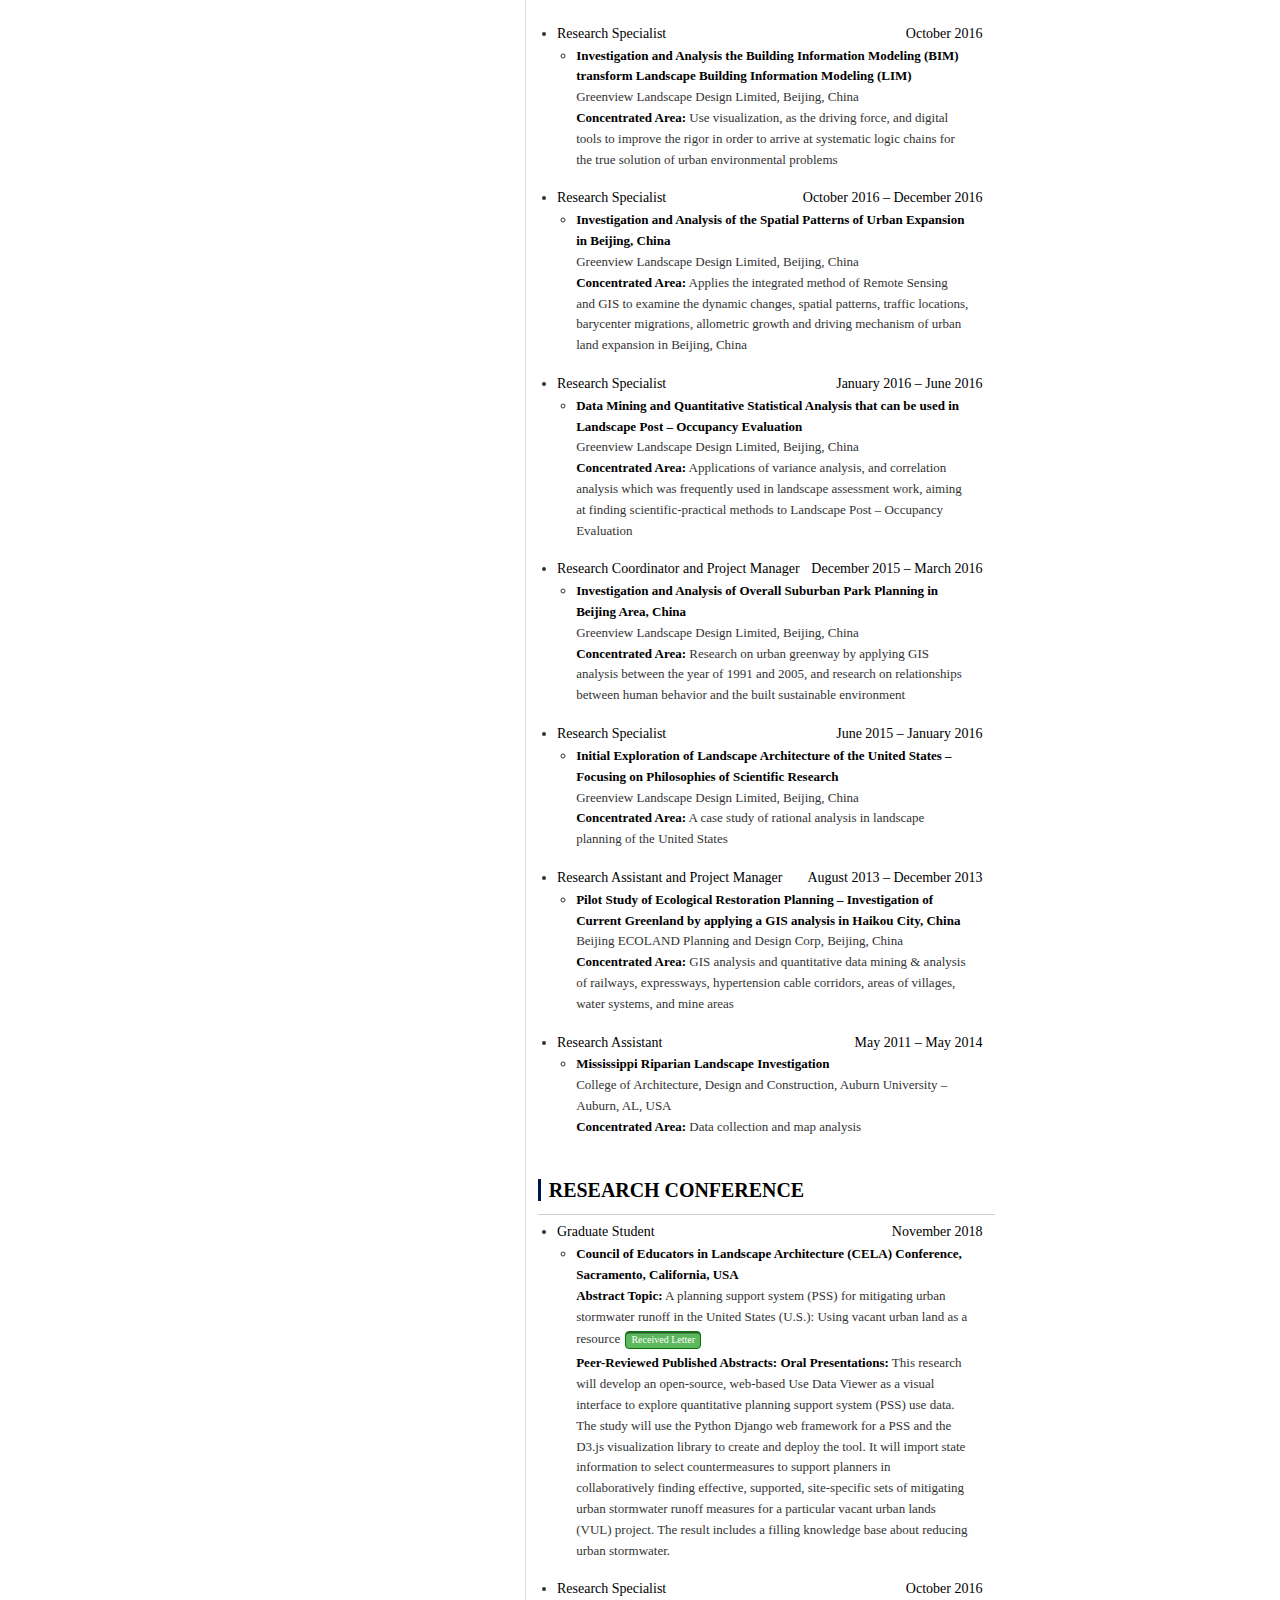
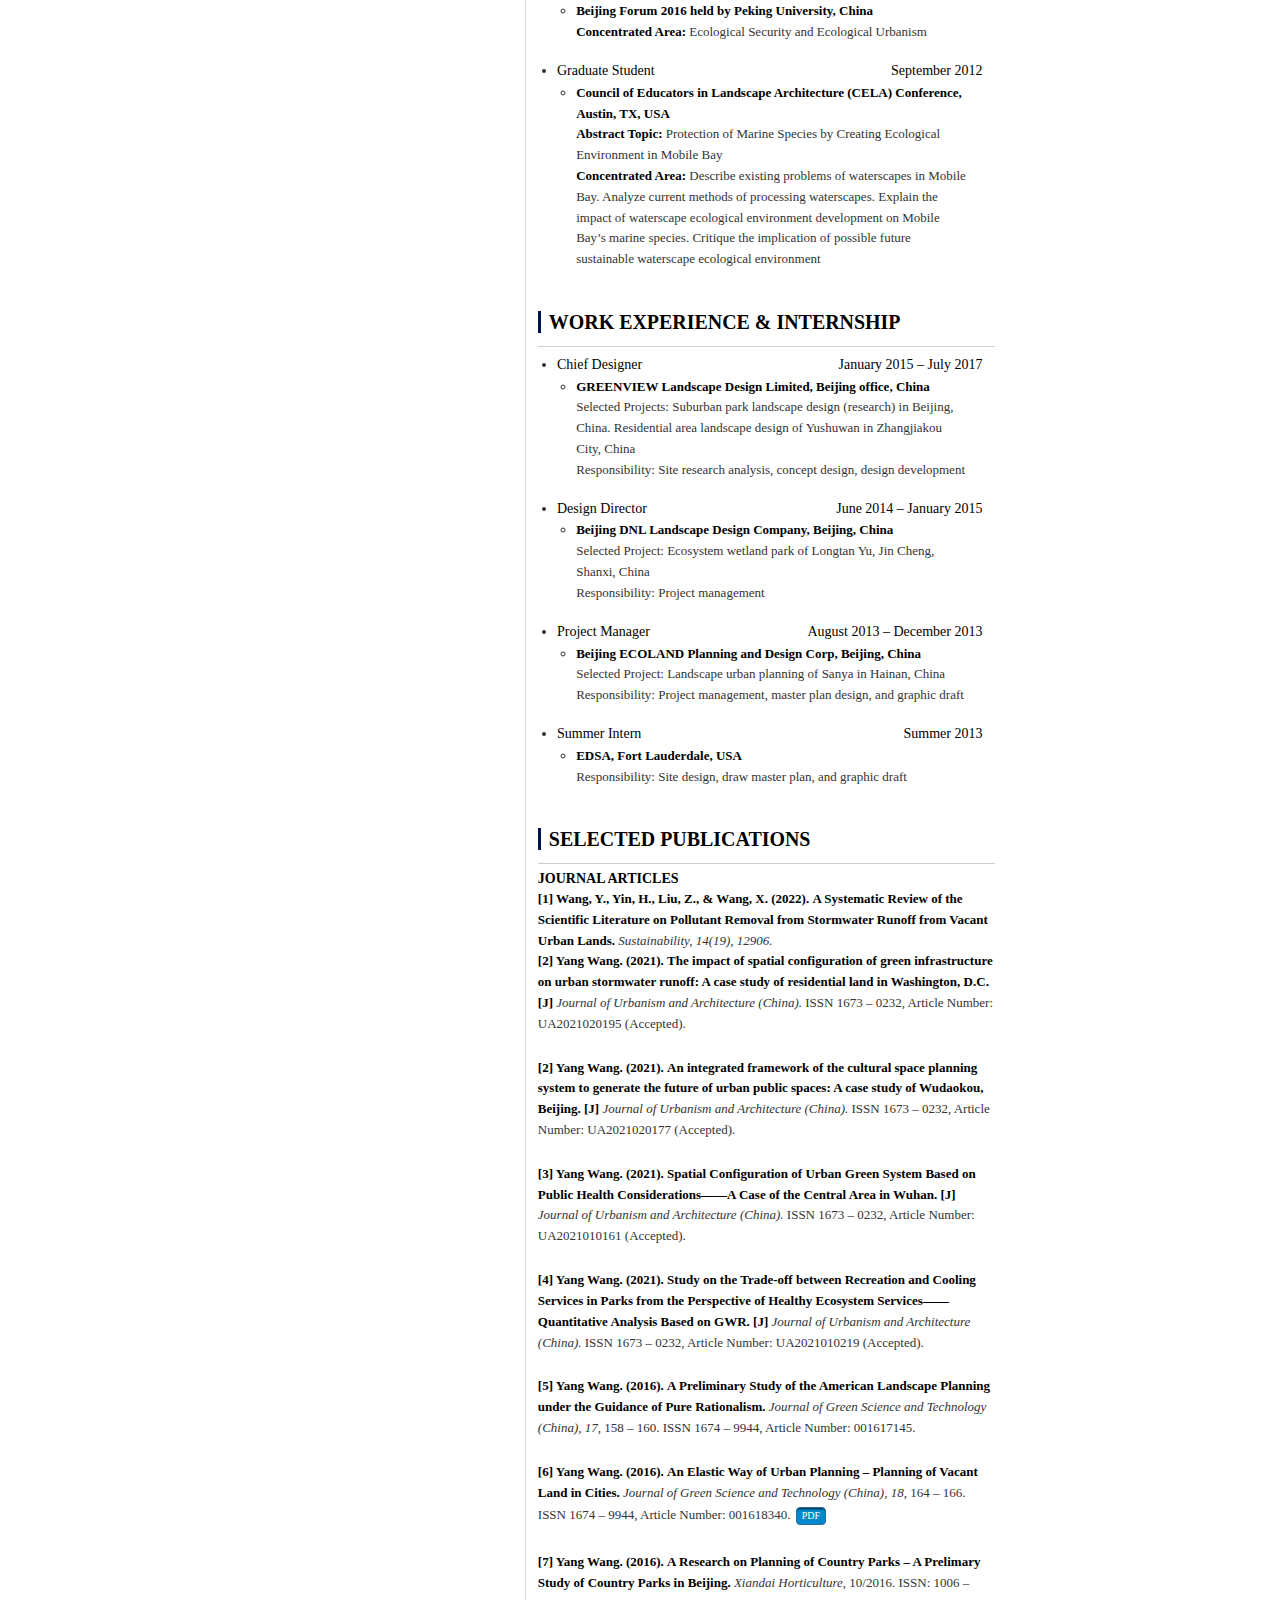
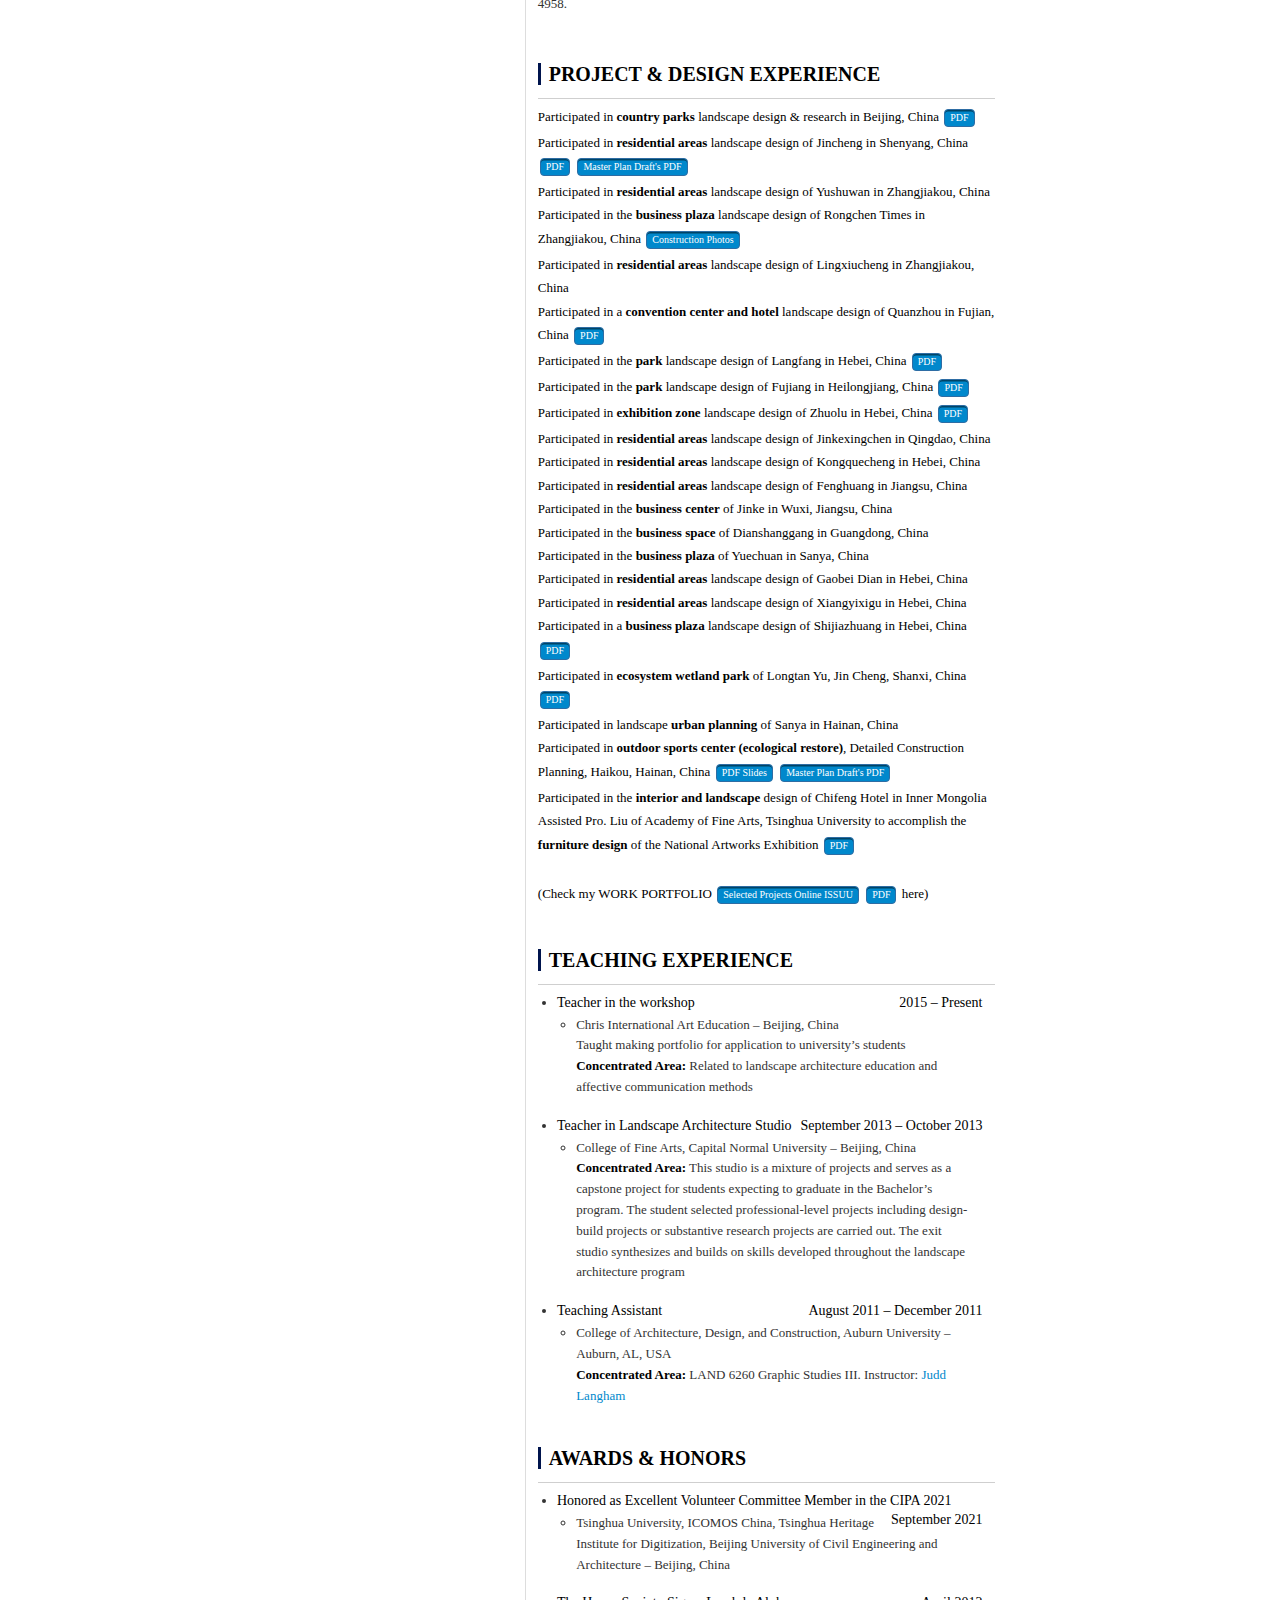
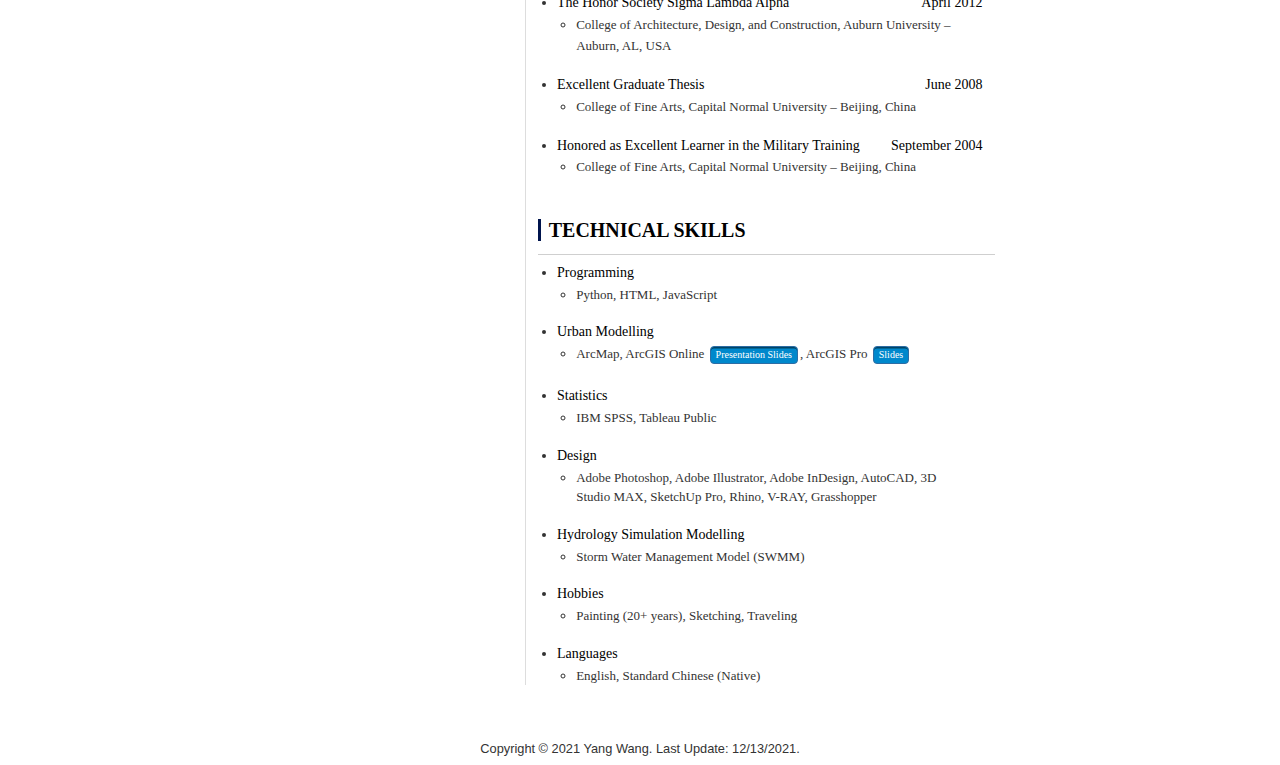
==== commit fdcfde60: "Update index.html" ====
--- a/index.html
+++ b/index.html
@@ -680,9 +680,15 @@
                  <h2>     
 			 </h3>
                          <ul class="info-content">
-                            <li>
-				</h3>
-                                <p style="font-family:'Palatino Linotype', Palatino, Georgia, serif; font-size:13px"><b>[1] Yang Wang.</b> <strong>(2021).</strong> <b>The impact of spatial configuration of green infrastructure on urban stormwater runoff: A case study of residential land in Washington, D.C. [J]</b> <em>Journal of Urbanism and Architecture (China).</em> ISSN 1673 – 0232, Article Number: UA2021020195 (Accepted).</p>
+			 <li>
+				</h3>
+                                <p style="font-family:'Palatino Linotype', Palatino, Georgia, serif; font-size:13px"><b>[1] Wang, Y., Yin, H., Liu, Z., & Wang, X.</b> <strong>(2022).</strong> <b>A Systematic Review of the Scientific Literature on Pollutant Removal from Stormwater Runoff from Vacant Urban Lands.</b> <em>Sustainability, 14(19), 12906.</em> 
+	       <br>	
+                         <ul class="info-content">
+                         <ul>
+                         <li>
+				</h3>
+                                <p style="font-family:'Palatino Linotype', Palatino, Georgia, serif; font-size:13px"><b>[2] Yang Wang.</b> <strong>(2021).</strong> <b>The impact of spatial configuration of green infrastructure on urban stormwater runoff: A case study of residential land in Washington, D.C. [J]</b> <em>Journal of Urbanism and Architecture (China).</em> ISSN 1673 – 0232, Article Number: UA2021020195 (Accepted).</p>
 	       <br>	
                          <ul class="info-content">
                          <ul>
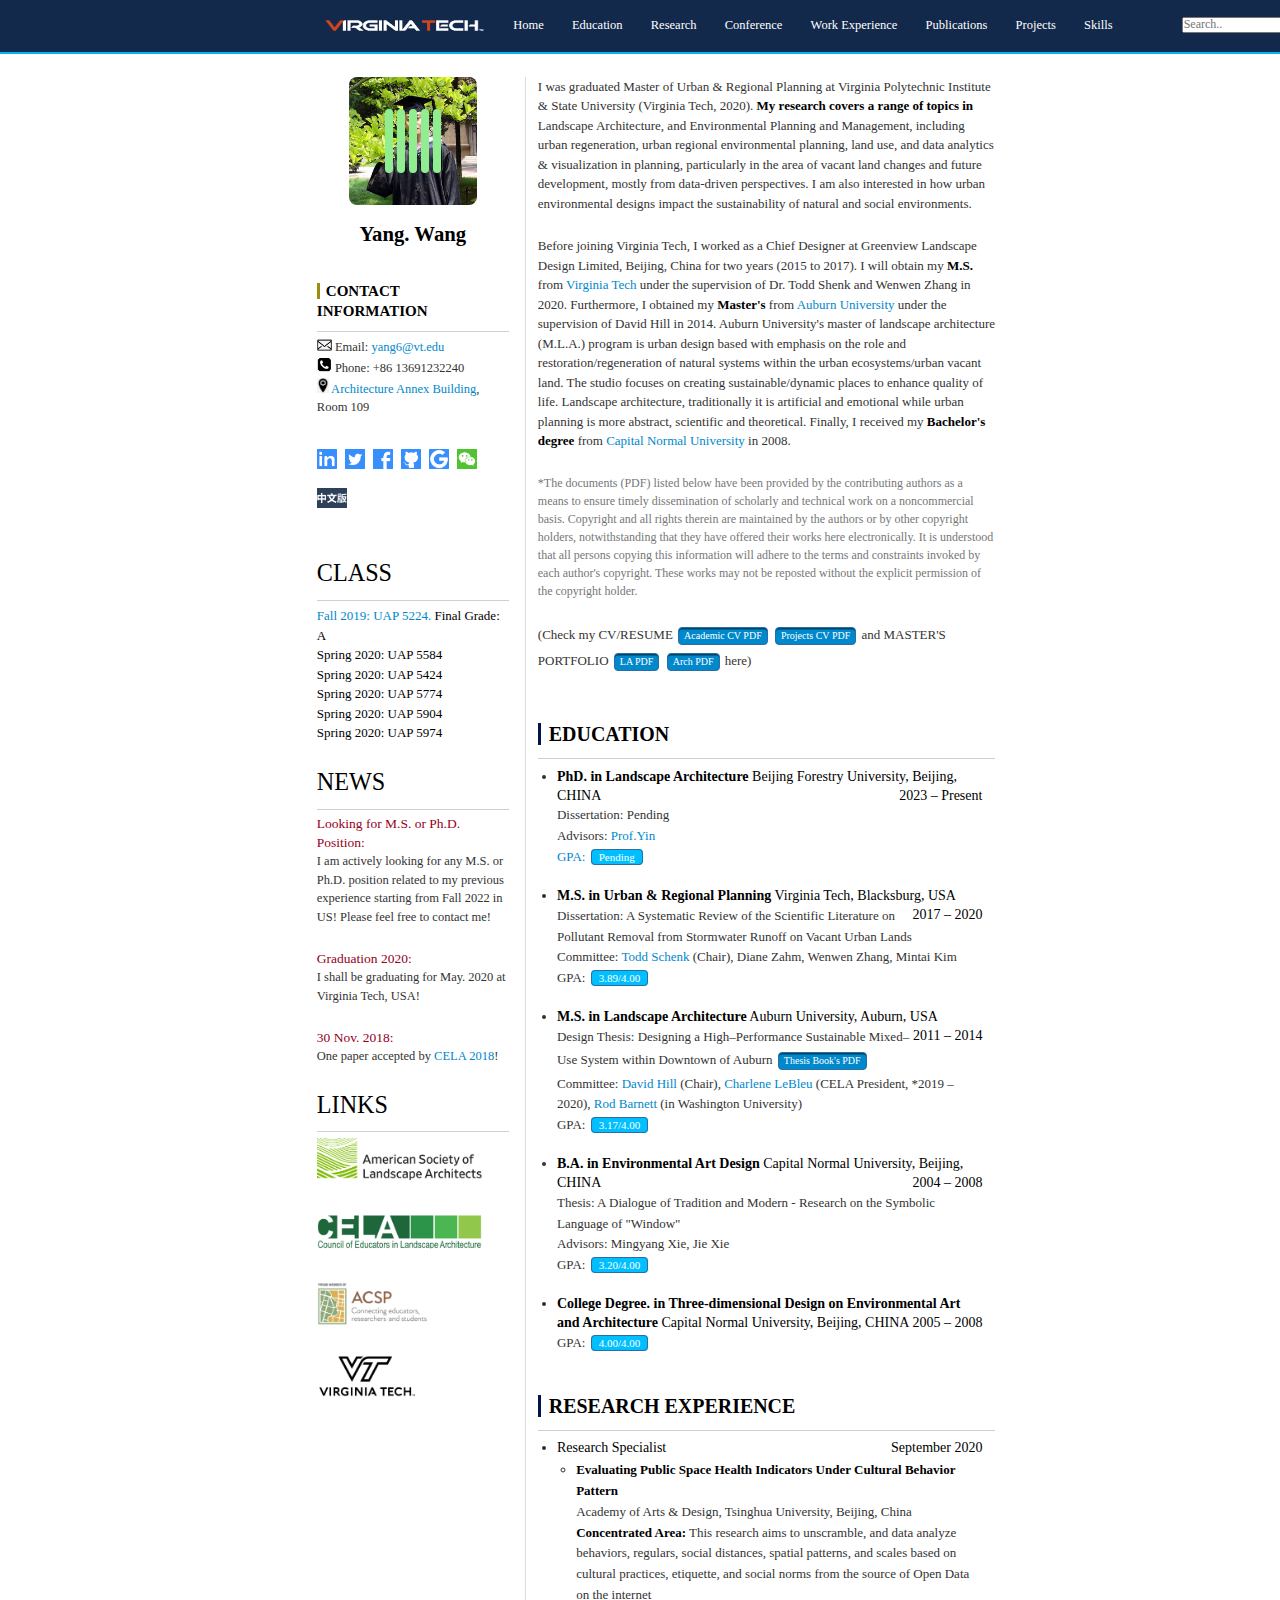
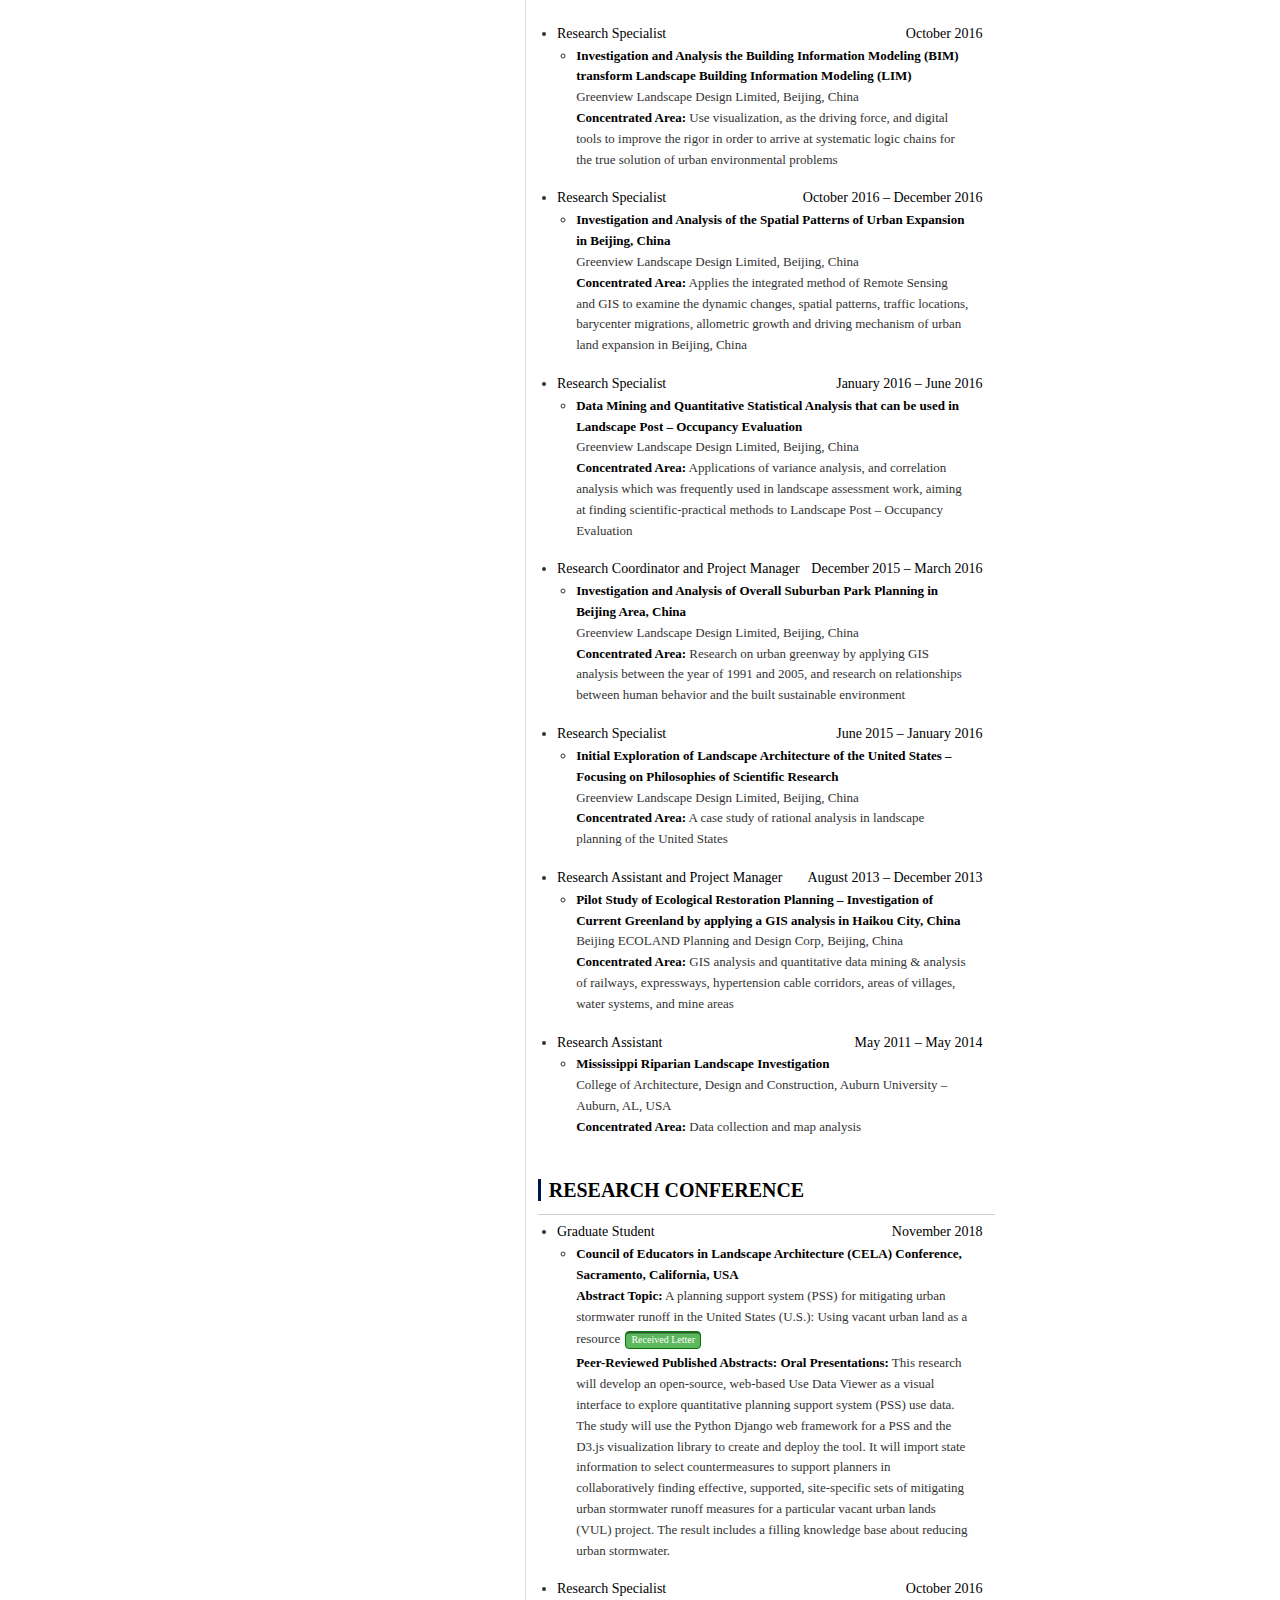
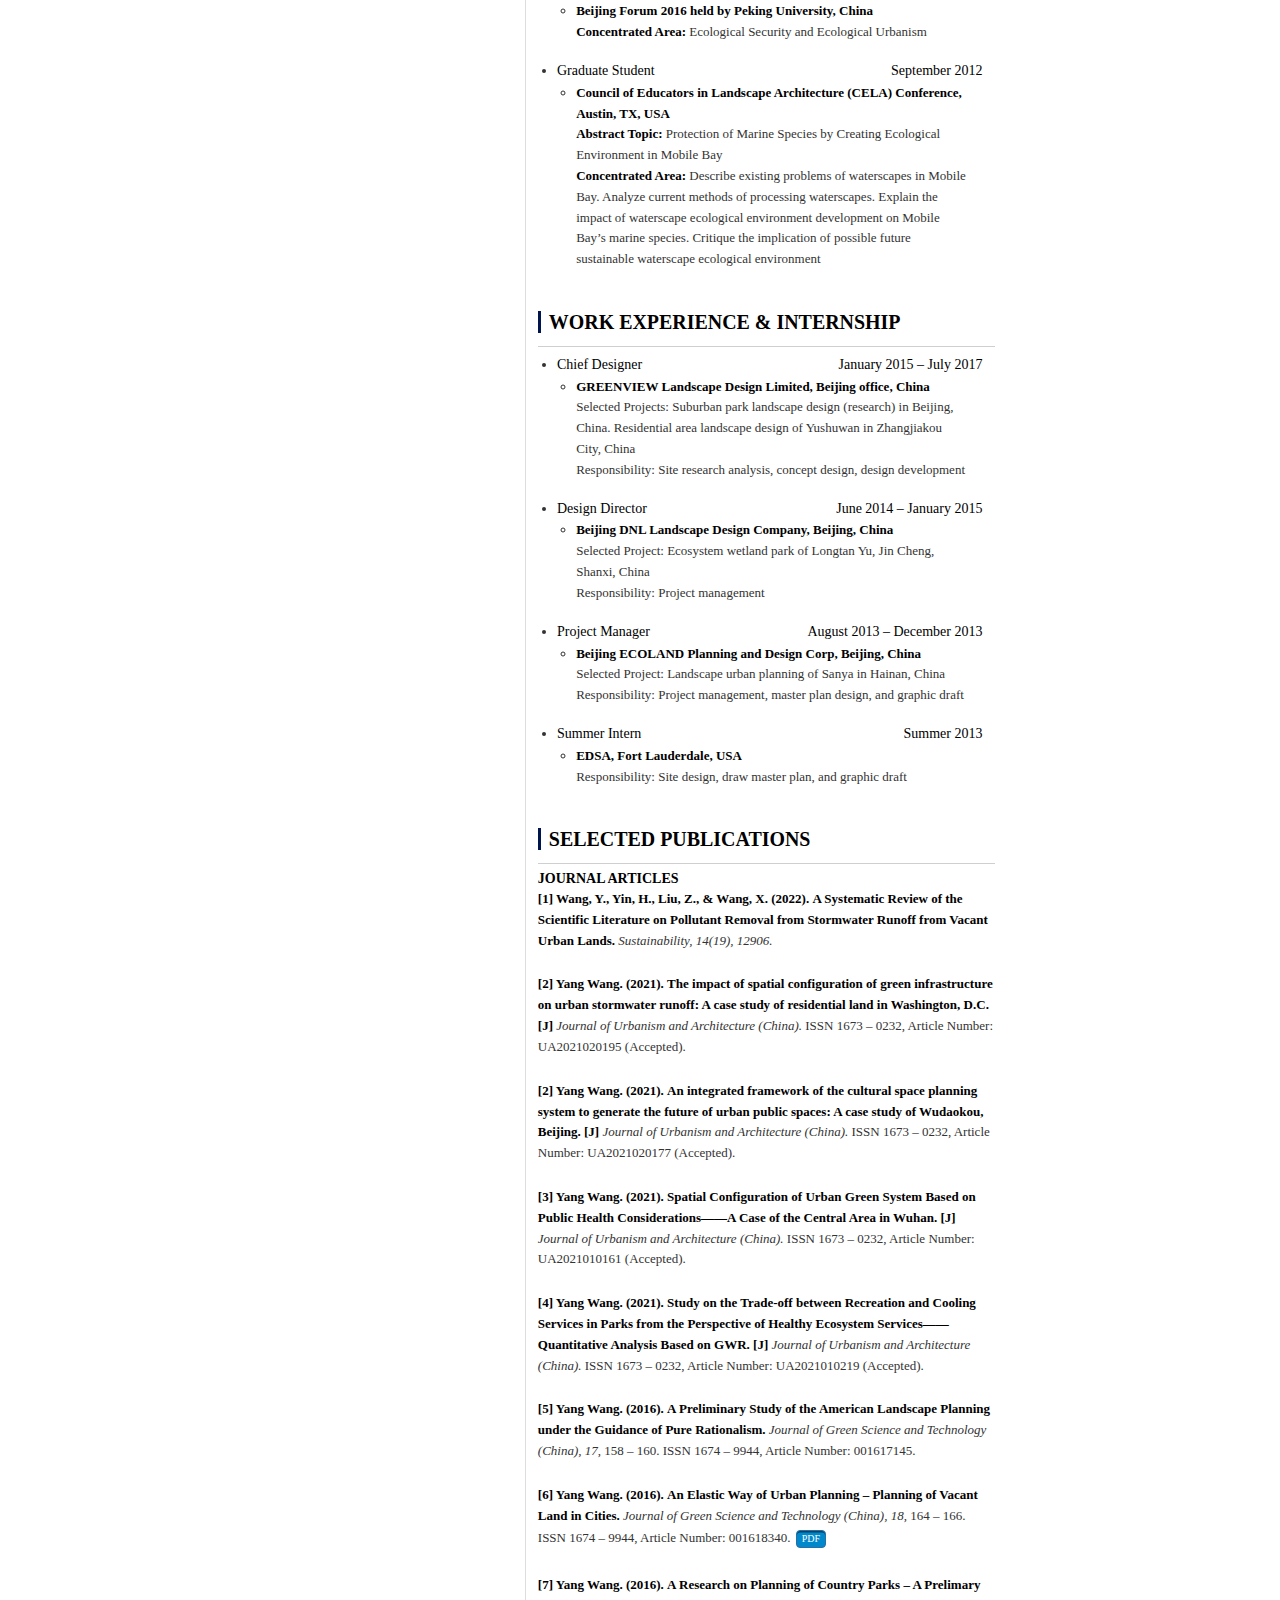
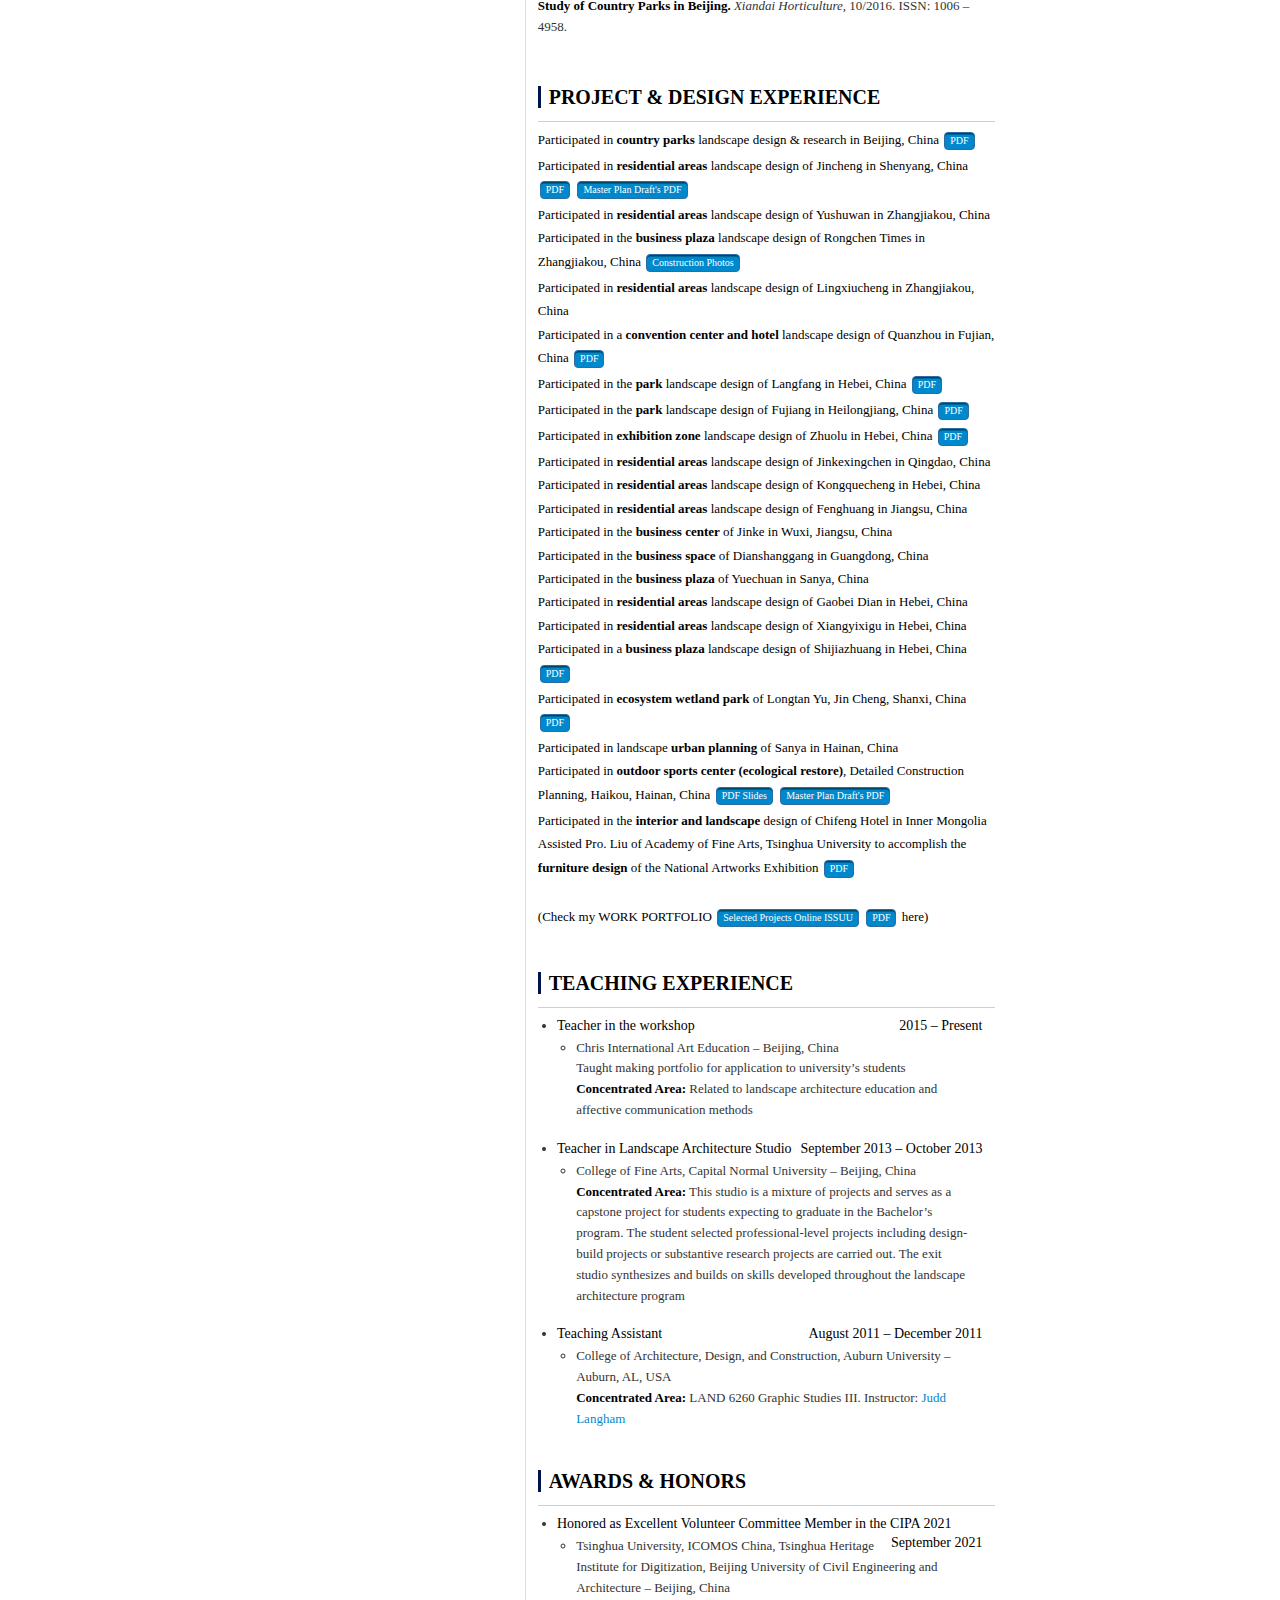
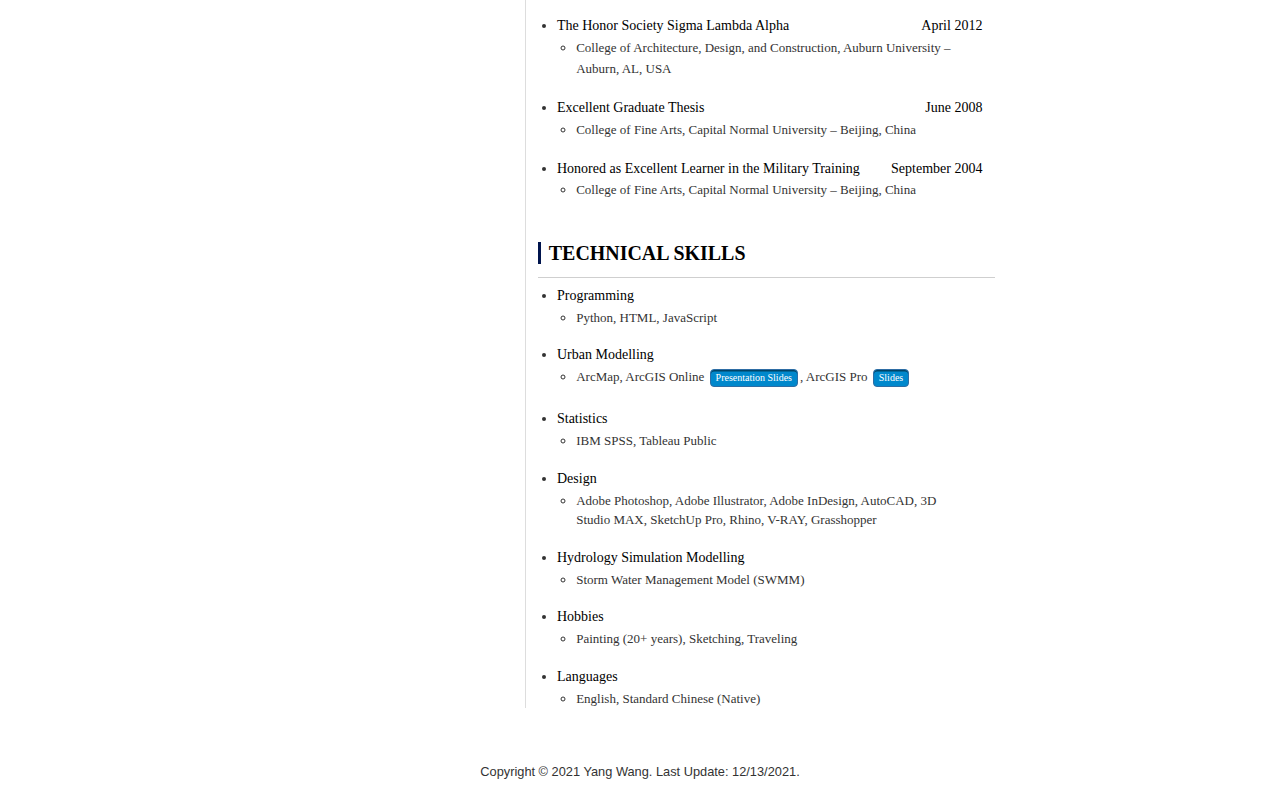
==== commit 1417c49b: "Update index.html" ====
--- a/index.html
+++ b/index.html
@@ -682,7 +682,7 @@
                          <ul class="info-content">
 			 <li>
 				</h3>
-                                <p style="font-family:'Palatino Linotype', Palatino, Georgia, serif; font-size:13px"><b>[1] Wang, Y., Yin, H., Liu, Z., & Wang, X.</b> <strong>(2022).</strong> <b>A Systematic Review of the Scientific Literature on Pollutant Removal from Stormwater Runoff from Vacant Urban Lands.</b> <em>Sustainability, 14(19), 12906.</em> 
+                                <p style="font-family:'Palatino Linotype', Palatino, Georgia, serif; font-size:13px"><b>[1] Wang, Y., Yin, H., Liu, Z., & Wang, X.</b> <strong>(2022).</strong> <b>A Systematic Review of the Scientific Literature on Pollutant Removal from Stormwater Runoff from Vacant Urban Lands.</b> <em>Sustainability, 14(19), 12906.</em></p>
 	       <br>	
                          <ul class="info-content">
                          <ul>
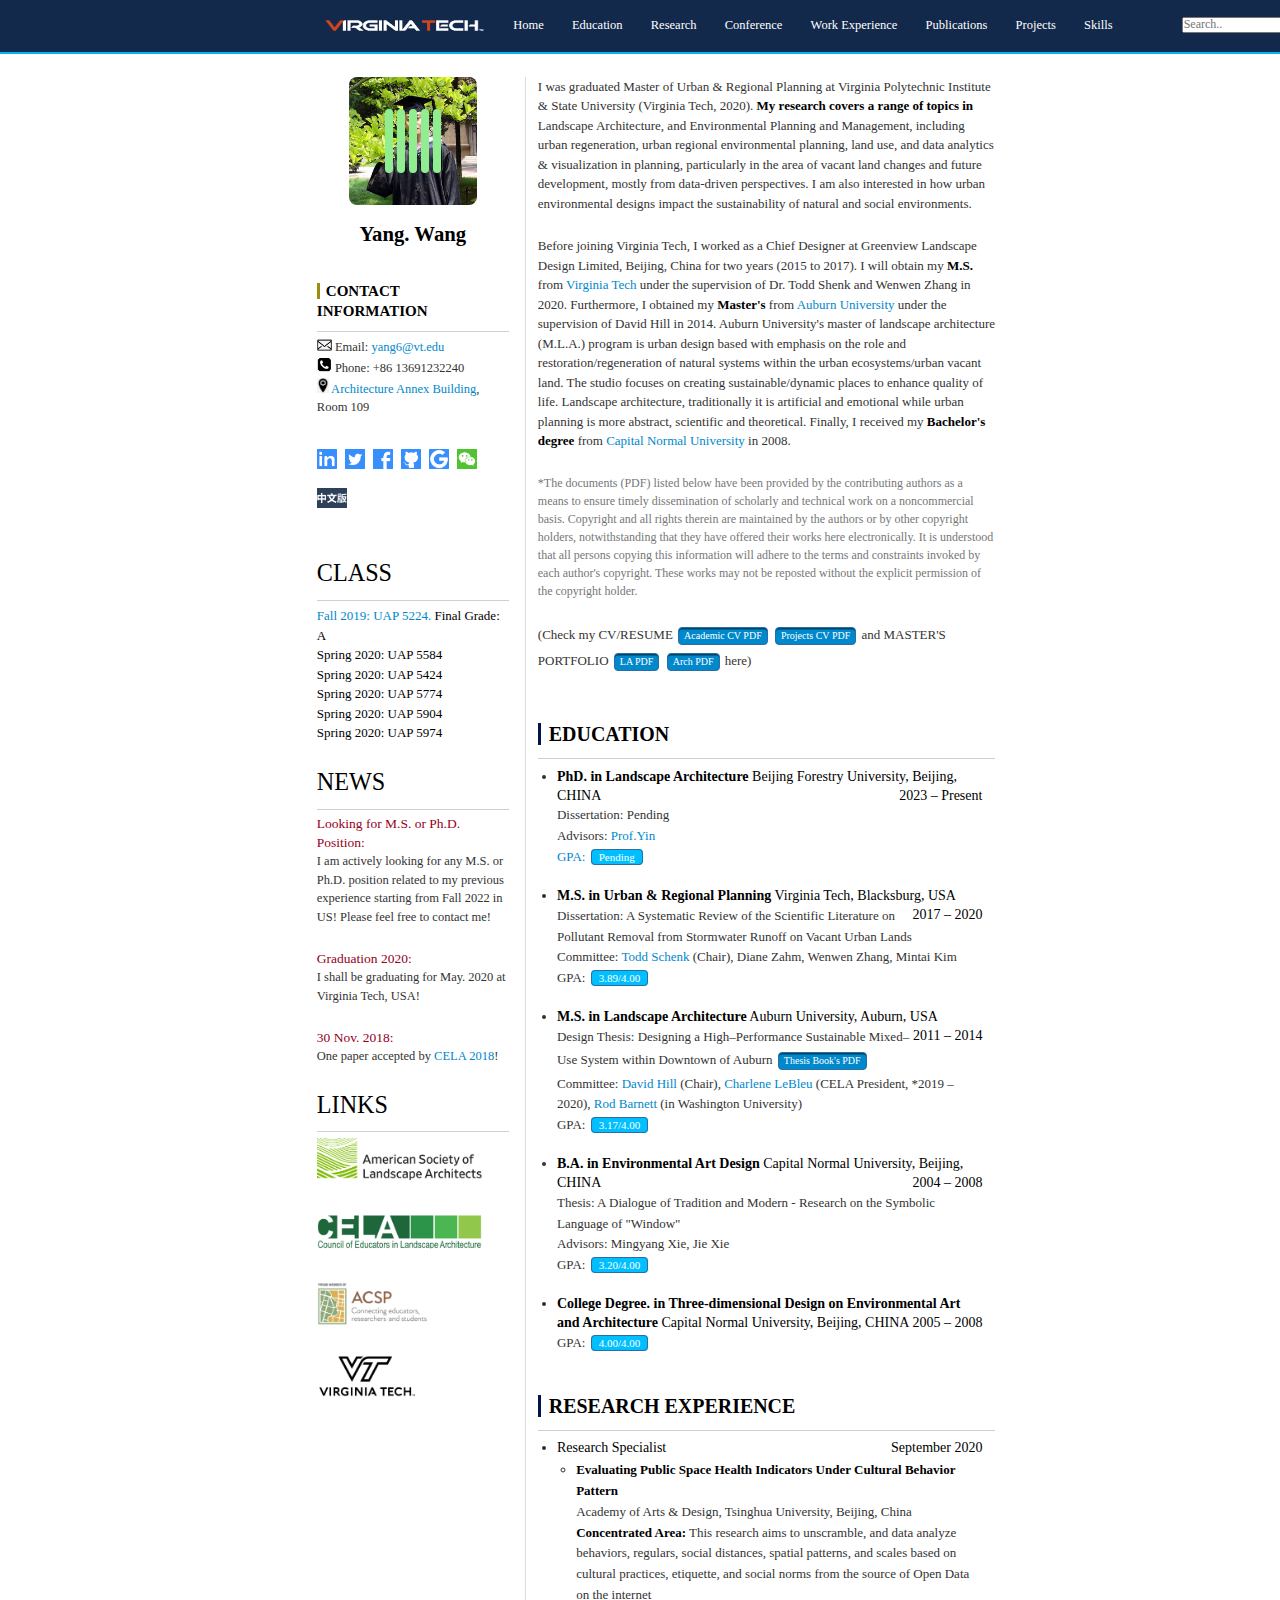
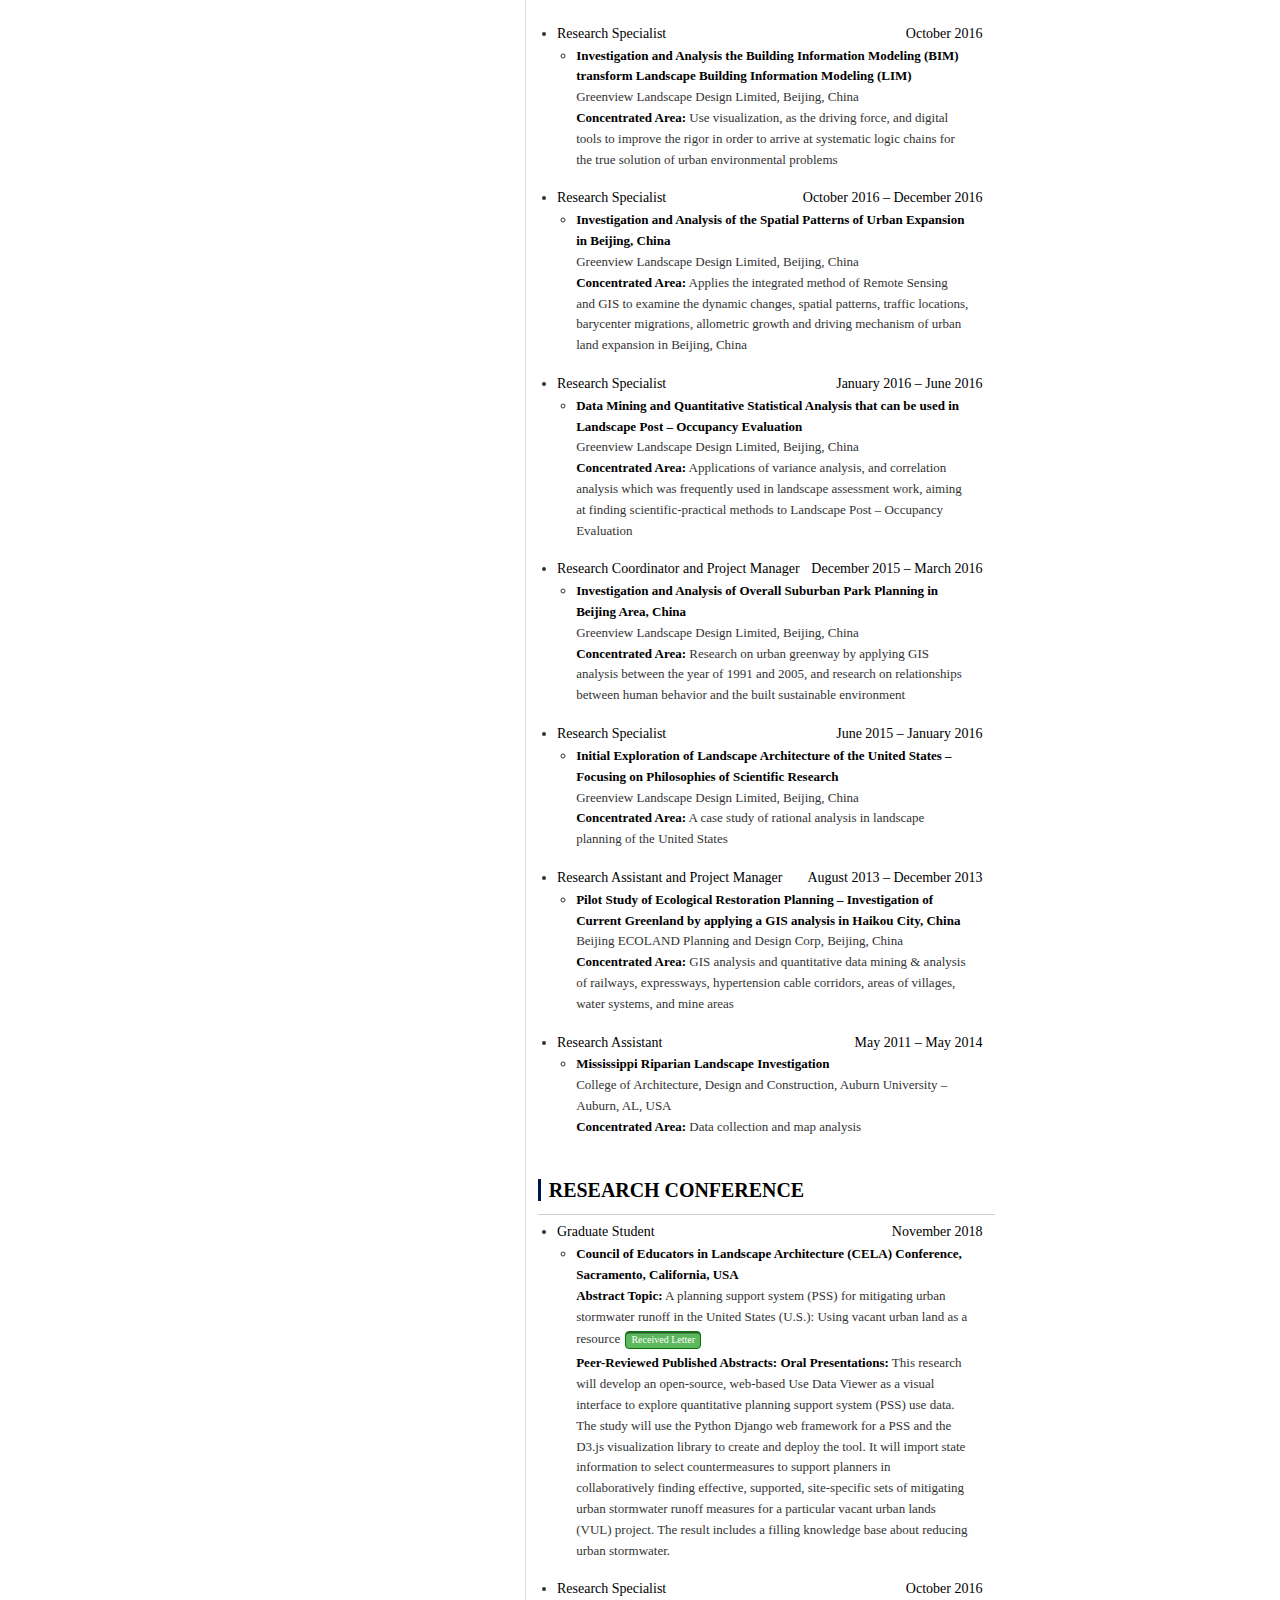
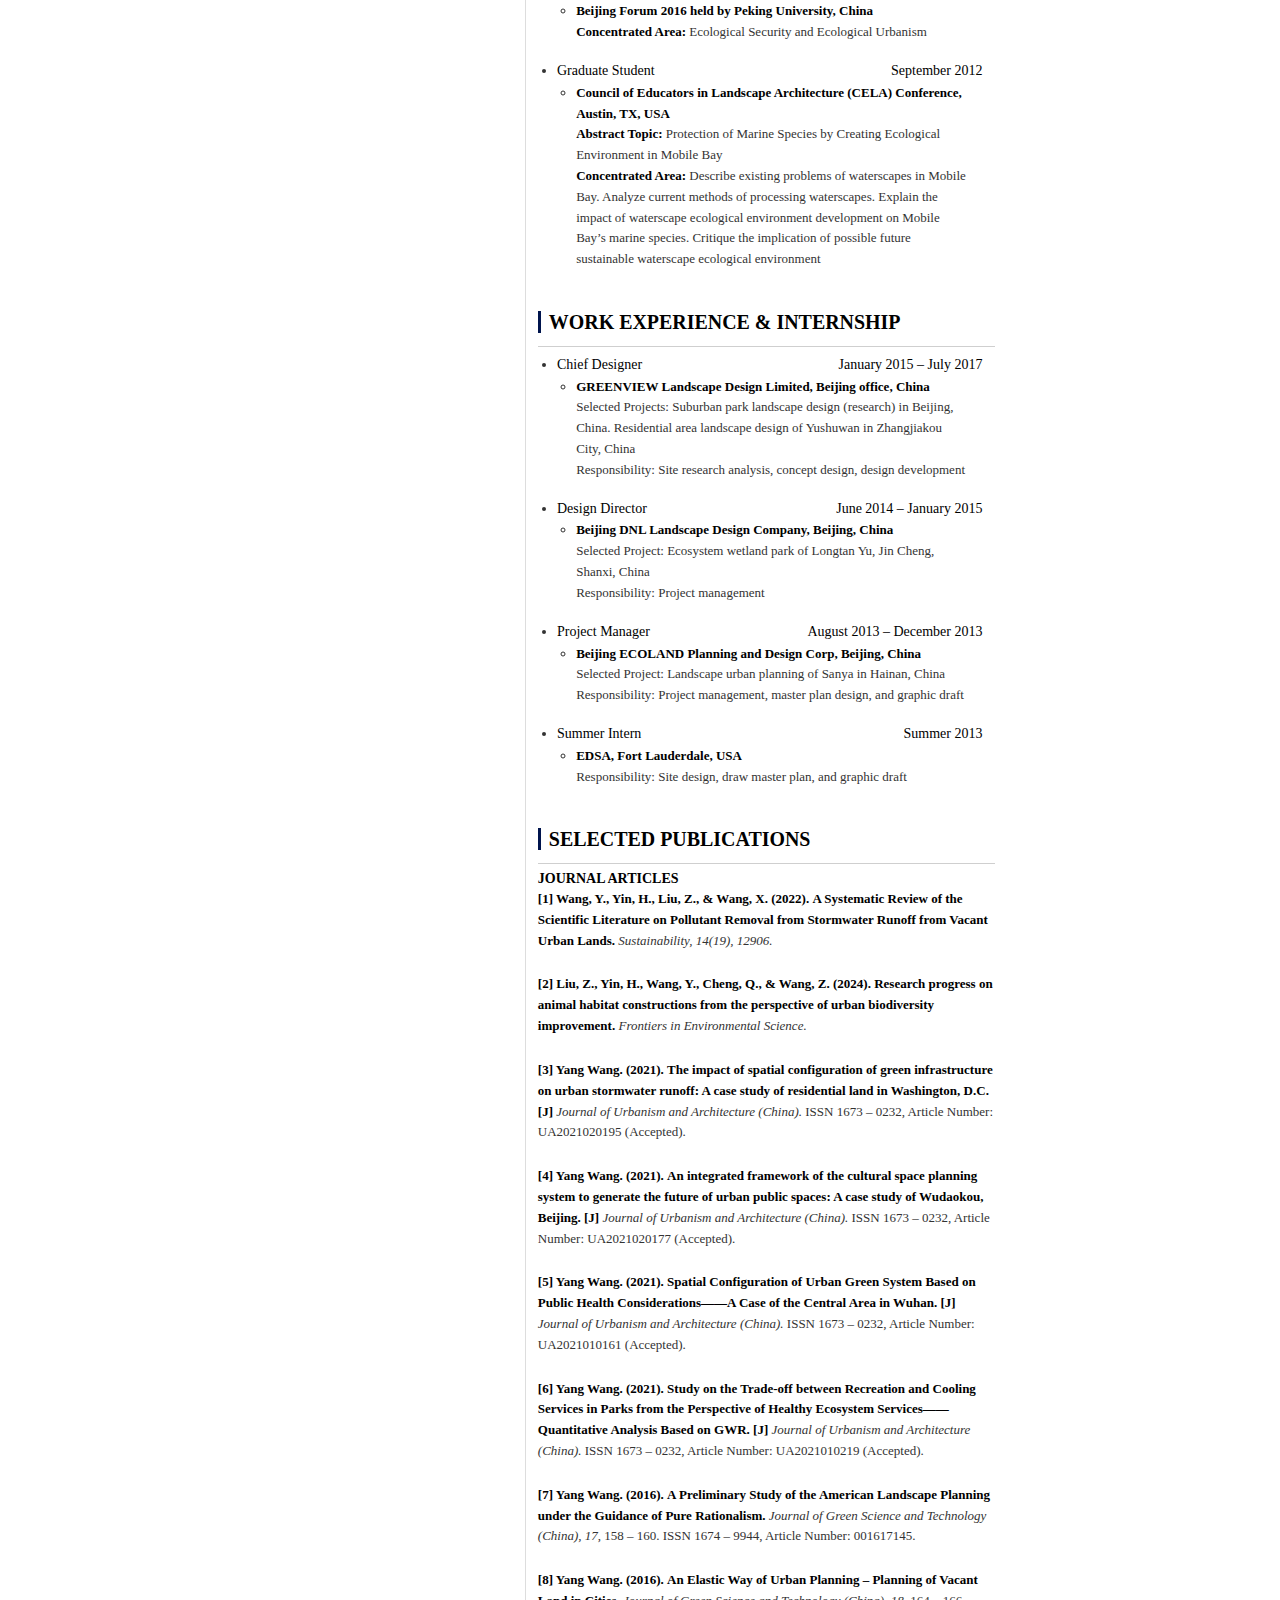
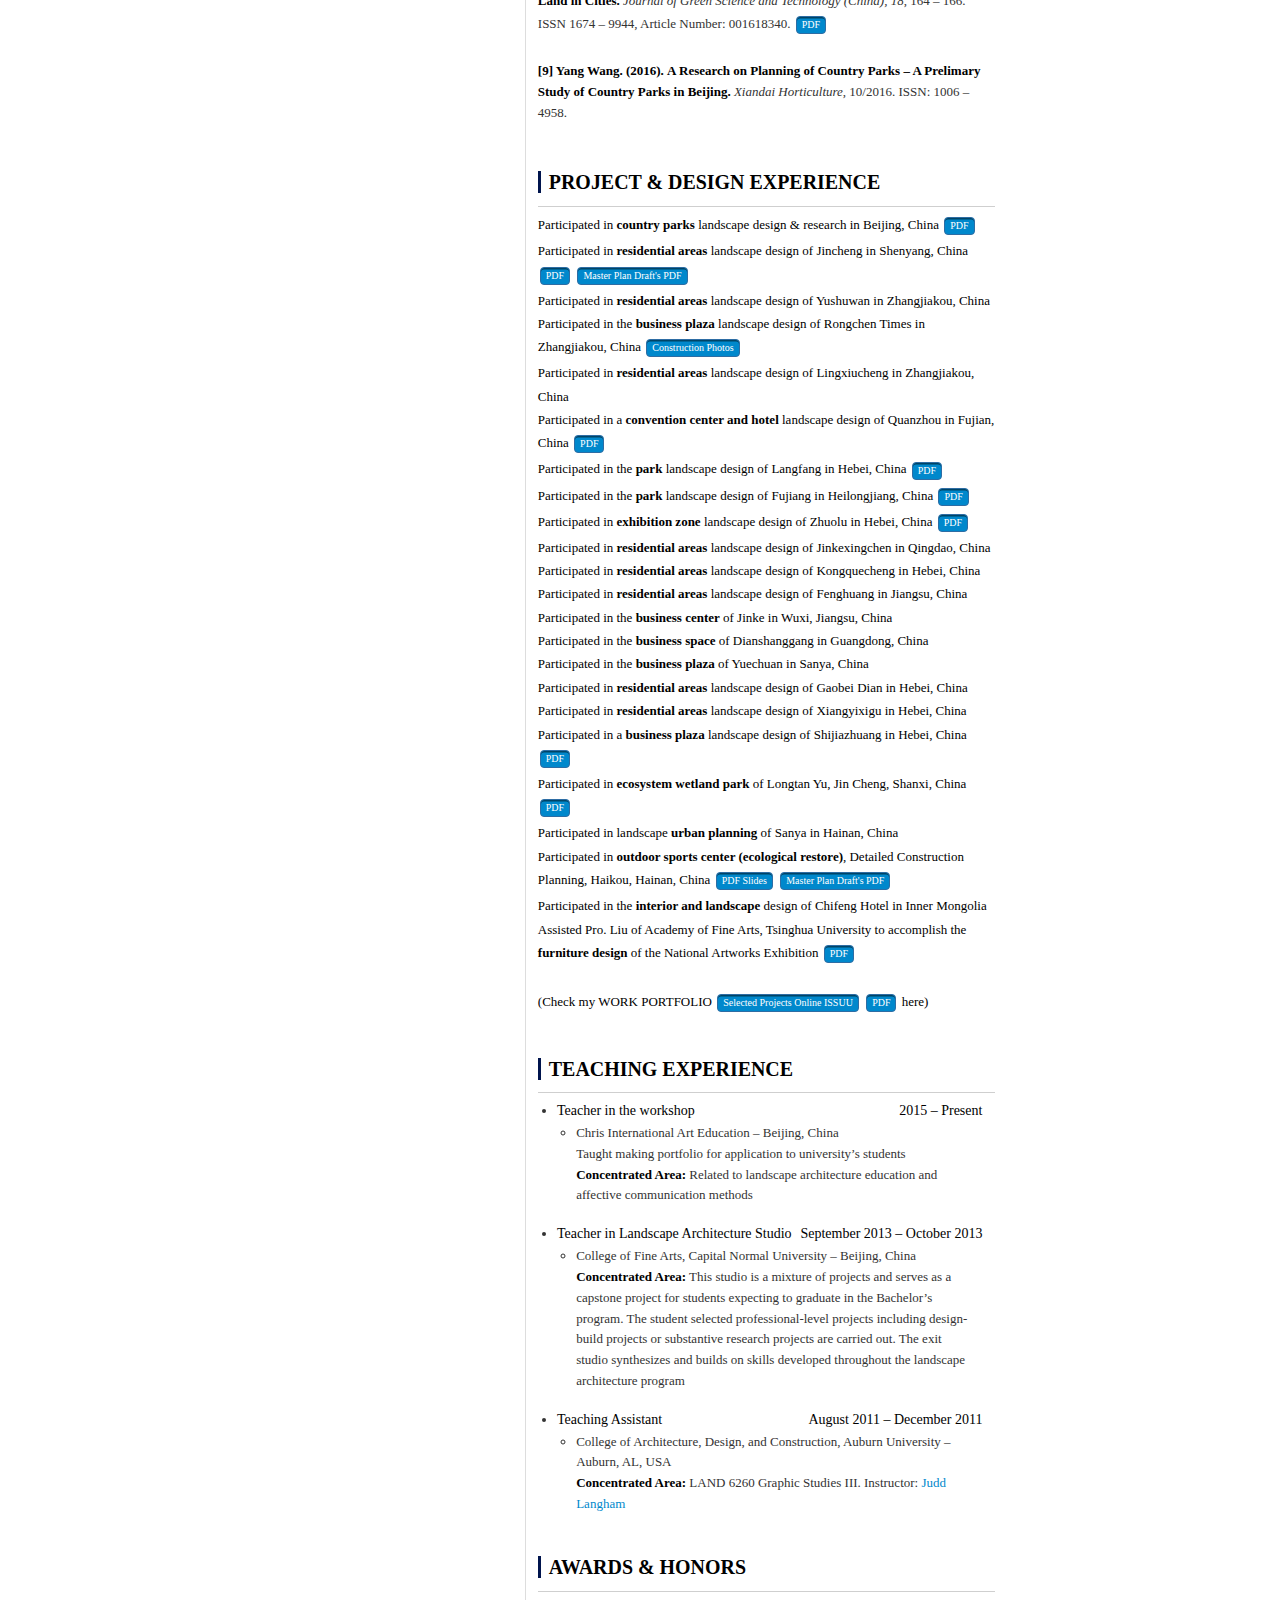
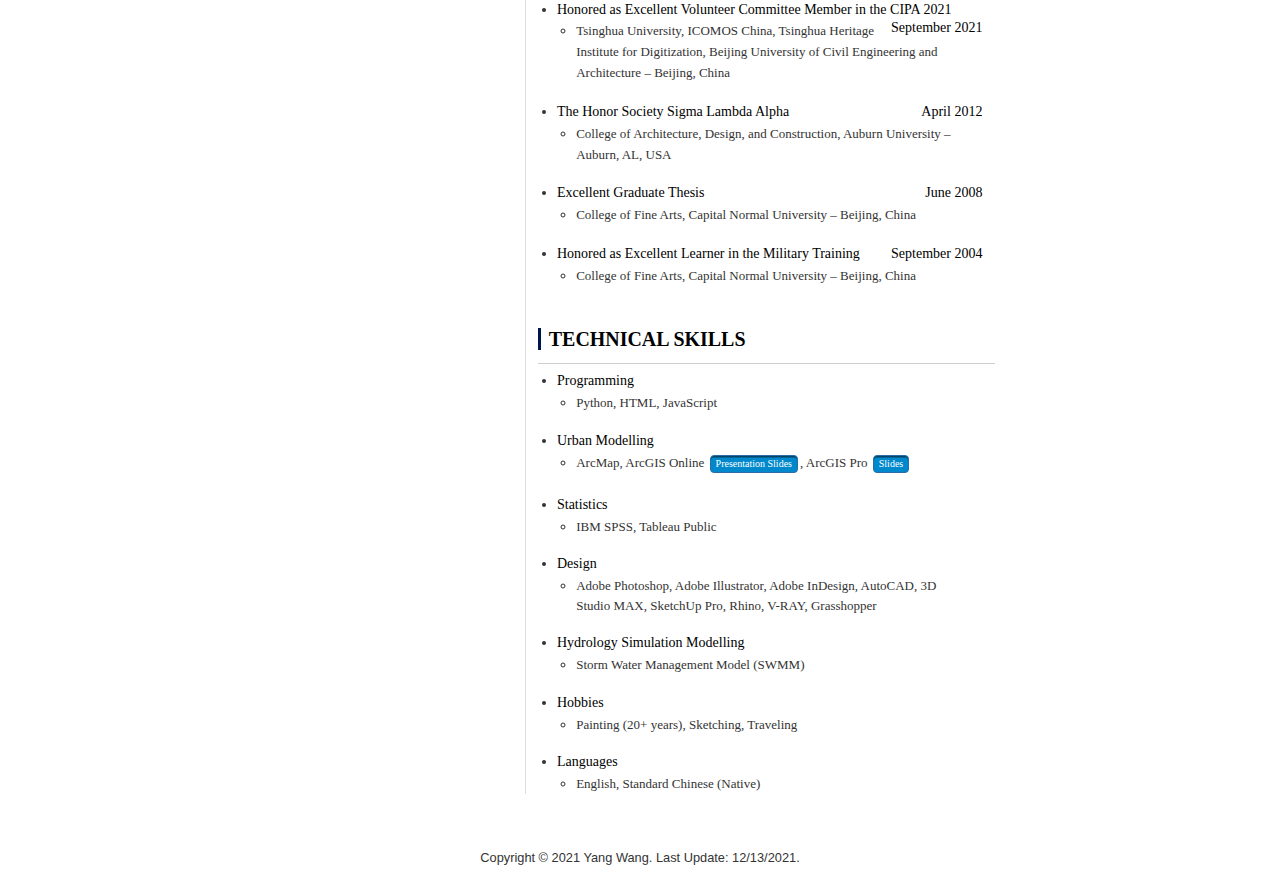
==== commit 55b8c222: "Update index.html" ====
--- a/index.html
+++ b/index.html
@@ -686,45 +686,51 @@
 	       <br>	
                          <ul class="info-content">
                          <ul>
+			 <li>
+				</h3>
+                                <p style="font-family:'Palatino Linotype', Palatino, Georgia, serif; font-size:13px"><b>[2] Liu, Z., Yin, H., Wang, Y., Cheng, Q., & Wang, Z.</b> <strong>(2024).</strong> <b>Research progress on animal habitat constructions from the perspective of urban biodiversity improvement.</b> <em>Frontiers in Environmental Science.</em></p>
+	       <br>	
+                         <ul class="info-content">
+                         <ul>
                          <li>
 				</h3>
-                                <p style="font-family:'Palatino Linotype', Palatino, Georgia, serif; font-size:13px"><b>[2] Yang Wang.</b> <strong>(2021).</strong> <b>The impact of spatial configuration of green infrastructure on urban stormwater runoff: A case study of residential land in Washington, D.C. [J]</b> <em>Journal of Urbanism and Architecture (China).</em> ISSN 1673 – 0232, Article Number: UA2021020195 (Accepted).</p>
+                                <p style="font-family:'Palatino Linotype', Palatino, Georgia, serif; font-size:13px"><b>[3] Yang Wang.</b> <strong>(2021).</strong> <b>The impact of spatial configuration of green infrastructure on urban stormwater runoff: A case study of residential land in Washington, D.C. [J]</b> <em>Journal of Urbanism and Architecture (China).</em> ISSN 1673 – 0232, Article Number: UA2021020195 (Accepted).</p>
 	       <br>	
                          <ul class="info-content">
                          <ul>
 		         <li>
 				</h3>
-                                <p style="font-family:'Palatino Linotype', Palatino, Georgia, serif; font-size:13px"><b>[2] Yang Wang.</b> <strong>(2021).</strong> <b>An integrated framework of the cultural space planning system to generate the future of urban public spaces: A case study of Wudaokou, Beijing. [J]</b> <em>Journal of Urbanism and Architecture (China).</em> ISSN 1673 – 0232, Article Number: UA2021020177 (Accepted).</p>
+                                <p style="font-family:'Palatino Linotype', Palatino, Georgia, serif; font-size:13px"><b>[4] Yang Wang.</b> <strong>(2021).</strong> <b>An integrated framework of the cultural space planning system to generate the future of urban public spaces: A case study of Wudaokou, Beijing. [J]</b> <em>Journal of Urbanism and Architecture (China).</em> ISSN 1673 – 0232, Article Number: UA2021020177 (Accepted).</p>
 	       <br>	
                          <ul class="info-content">
                          <ul>
 		         <li>
 				</h3>
-                                <p style="font-family:'Palatino Linotype', Palatino, Georgia, serif; font-size:13px"><b>[3] Yang Wang.</b> <strong>(2021).</strong> <b>Spatial Configuration of Urban Green System Based on Public Health Considerations——A Case of the Central Area in Wuhan. [J]</b> <em>Journal of Urbanism and Architecture (China).</em> ISSN 1673 – 0232, Article Number: UA2021010161 (Accepted).</p>
+                                <p style="font-family:'Palatino Linotype', Palatino, Georgia, serif; font-size:13px"><b>[5] Yang Wang.</b> <strong>(2021).</strong> <b>Spatial Configuration of Urban Green System Based on Public Health Considerations——A Case of the Central Area in Wuhan. [J]</b> <em>Journal of Urbanism and Architecture (China).</em> ISSN 1673 – 0232, Article Number: UA2021010161 (Accepted).</p>
 	       <br>	
                          <ul class="info-content">
                          <ul>
 		         <li>
 				</h3>
-                                <p style="font-family:'Palatino Linotype', Palatino, Georgia, serif; font-size:13px"><b>[4] Yang Wang.</b> <strong>(2021).</strong> <b>Study on the Trade-off between Recreation and Cooling Services in Parks from the Perspective of Healthy Ecosystem Services——Quantitative Analysis Based on GWR. [J]</b> <em>Journal of Urbanism and Architecture (China).</em> ISSN 1673 – 0232, Article Number: UA2021010219 (Accepted).</p>
+                                <p style="font-family:'Palatino Linotype', Palatino, Georgia, serif; font-size:13px"><b>[6] Yang Wang.</b> <strong>(2021).</strong> <b>Study on the Trade-off between Recreation and Cooling Services in Parks from the Perspective of Healthy Ecosystem Services——Quantitative Analysis Based on GWR. [J]</b> <em>Journal of Urbanism and Architecture (China).</em> ISSN 1673 – 0232, Article Number: UA2021010219 (Accepted).</p>
 	       <br>	
                          <ul class="info-content">
                          <ul>
 		         <li>
 				</h3>
-                                <p style="font-family:'Palatino Linotype', Palatino, Georgia, serif; font-size:13px"><b>[5] Yang Wang.</b> <strong>(2016).</strong> <b>A Preliminary Study of the American Landscape Planning under the Guidance of Pure Rationalism.</b> <em>Journal of Green Science and Technology (China), 17</em>, 158 – 160. ISSN 1674 – 9944, Article Number: 001617145.</p>
+                                <p style="font-family:'Palatino Linotype', Palatino, Georgia, serif; font-size:13px"><b>[7] Yang Wang.</b> <strong>(2016).</strong> <b>A Preliminary Study of the American Landscape Planning under the Guidance of Pure Rationalism.</b> <em>Journal of Green Science and Technology (China), 17</em>, 158 – 160. ISSN 1674 – 9944, Article Number: 001617145.</p>
 	       <br>	
                          <ul class="info-content">
                          <ul>
                          <li>
 				</h3>
-                                <p style="font-family:'Palatino Linotype', Palatino, Georgia, serif; font-size:13px"><b>[6] Yang Wang.</b> <strong>(2016).</strong> <b>An Elastic Way of Urban Planning – Planning of Vacant Land in Cities.</b> <em>Journal of Green Science and Technology (China), 18</em>, 164 – 166. ISSN 1674 – 9944, Article Number: 001618340.
+                                <p style="font-family:'Palatino Linotype', Palatino, Georgia, serif; font-size:13px"><b>[8] Yang Wang.</b> <strong>(2016).</strong> <b>An Elastic Way of Urban Planning – Planning of Vacant Land in Cities.</b> <em>Journal of Green Science and Technology (China), 18</em>, 164 – 166. ISSN 1674 – 9944, Article Number: 001618340.
                                 <span class="link"> <a href="http://www.cqvip.com/qk/90308a/201618/670089045.html"><button class="button button99">PDF</button></a></p>
 	       <br>	
                <ul class="info-content">
                             <li>
 				</h3>
-                                <p style="font-family:'Palatino Linotype', Palatino, Georgia, serif; font-size:13px"><b>[7] Yang Wang.</b> <strong>(2016).</strong> <b>A Research on Planning of Country Parks – A Prelimary Study of Country Parks in Beijing.</b> <em>Xiandai Horticulture</em>, 10/2016. ISSN: 1006 – 4958.
+                                <p style="font-family:'Palatino Linotype', Palatino, Georgia, serif; font-size:13px"><b>[9] Yang Wang.</b> <strong>(2016).</strong> <b>A Research on Planning of Country Parks – A Prelimary Study of Country Parks in Beijing.</b> <em>Xiandai Horticulture</em>, 10/2016. ISSN: 1006 – 4958.
                                 <span class="link"> </p>
                            </span>
                             </li>
